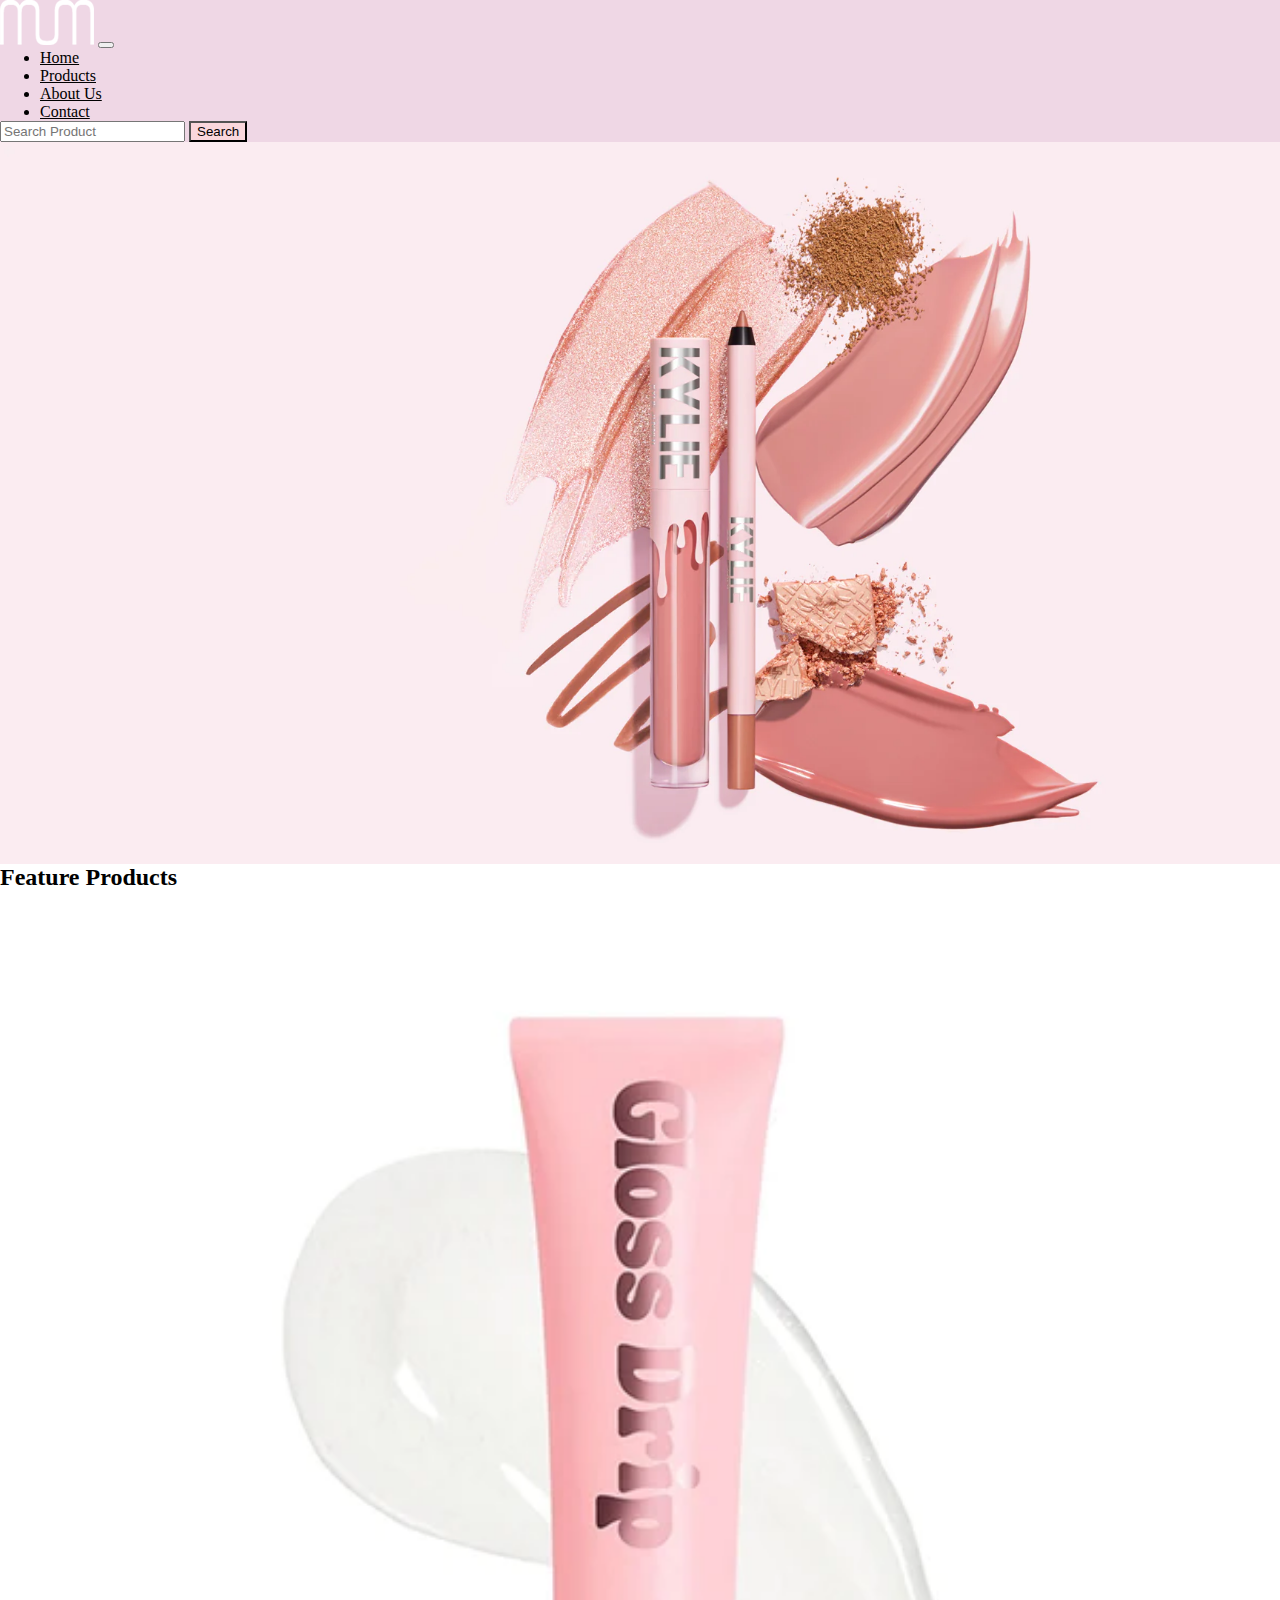
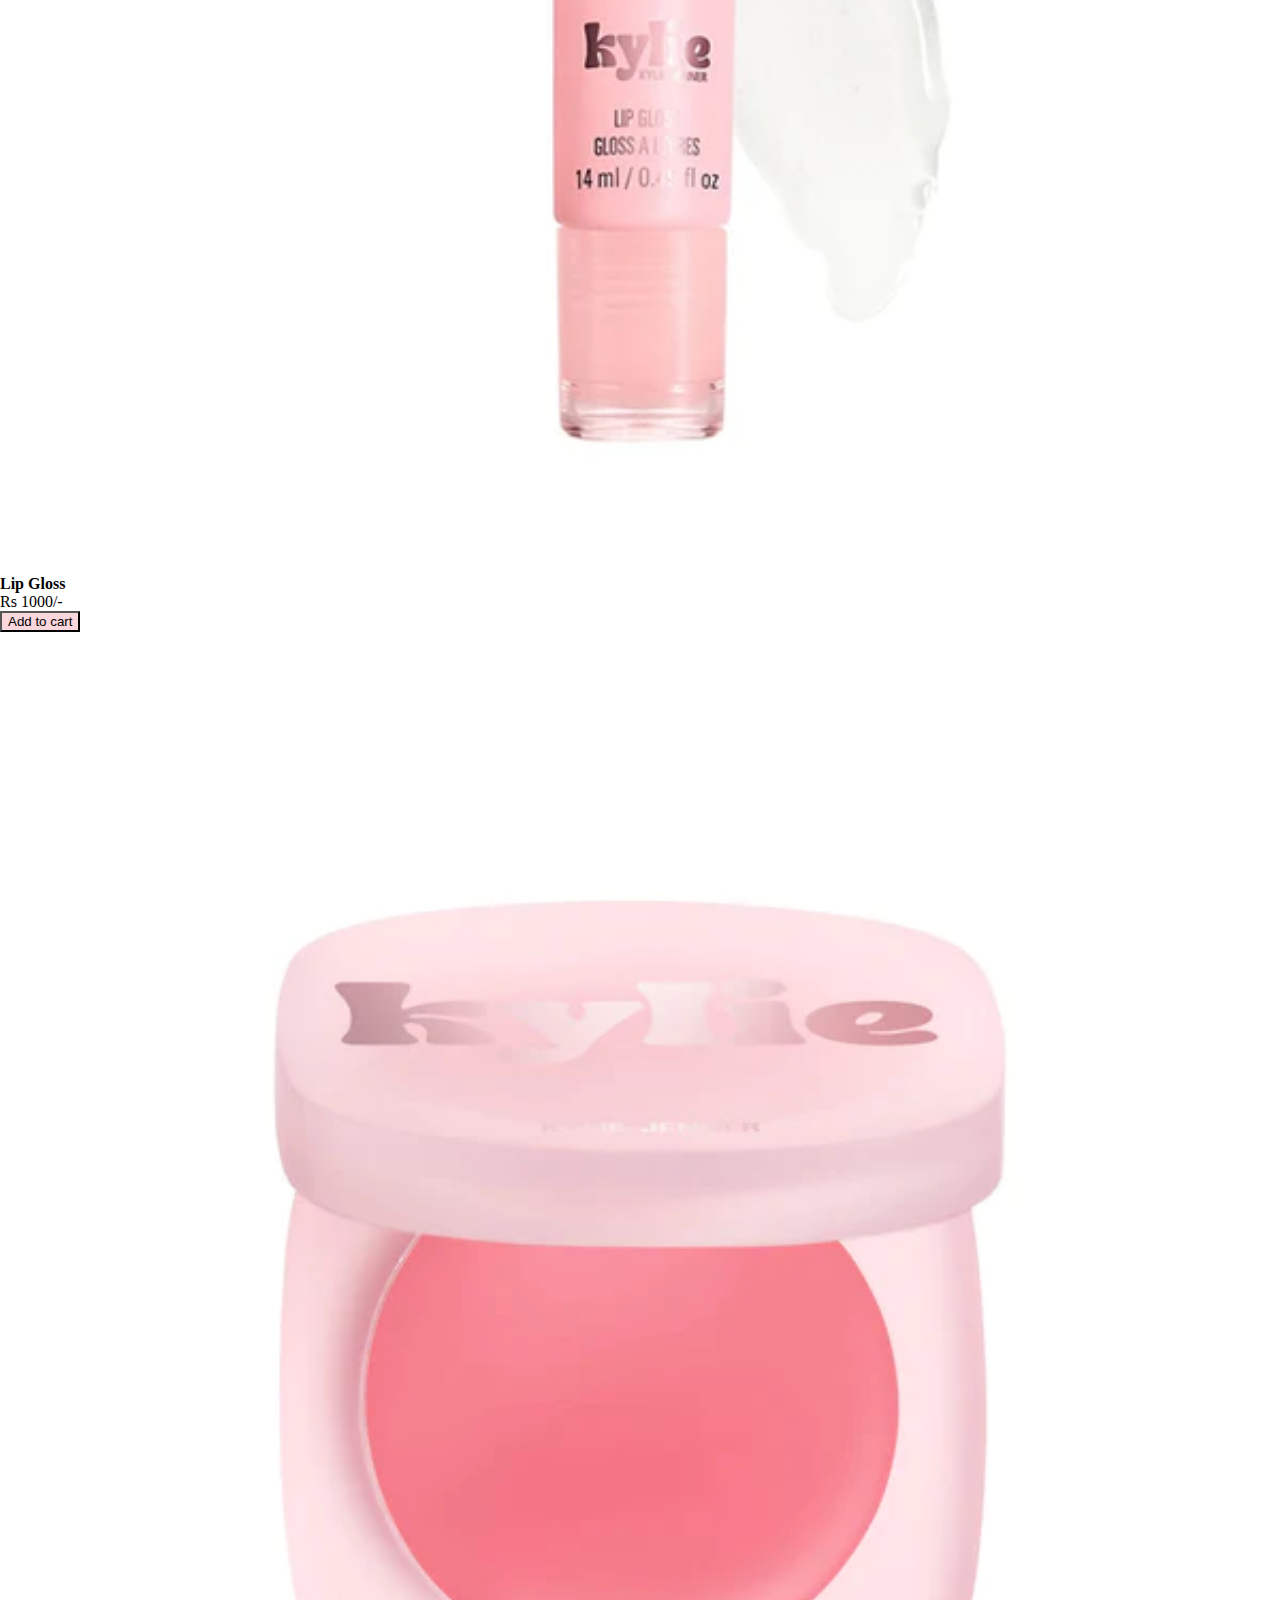
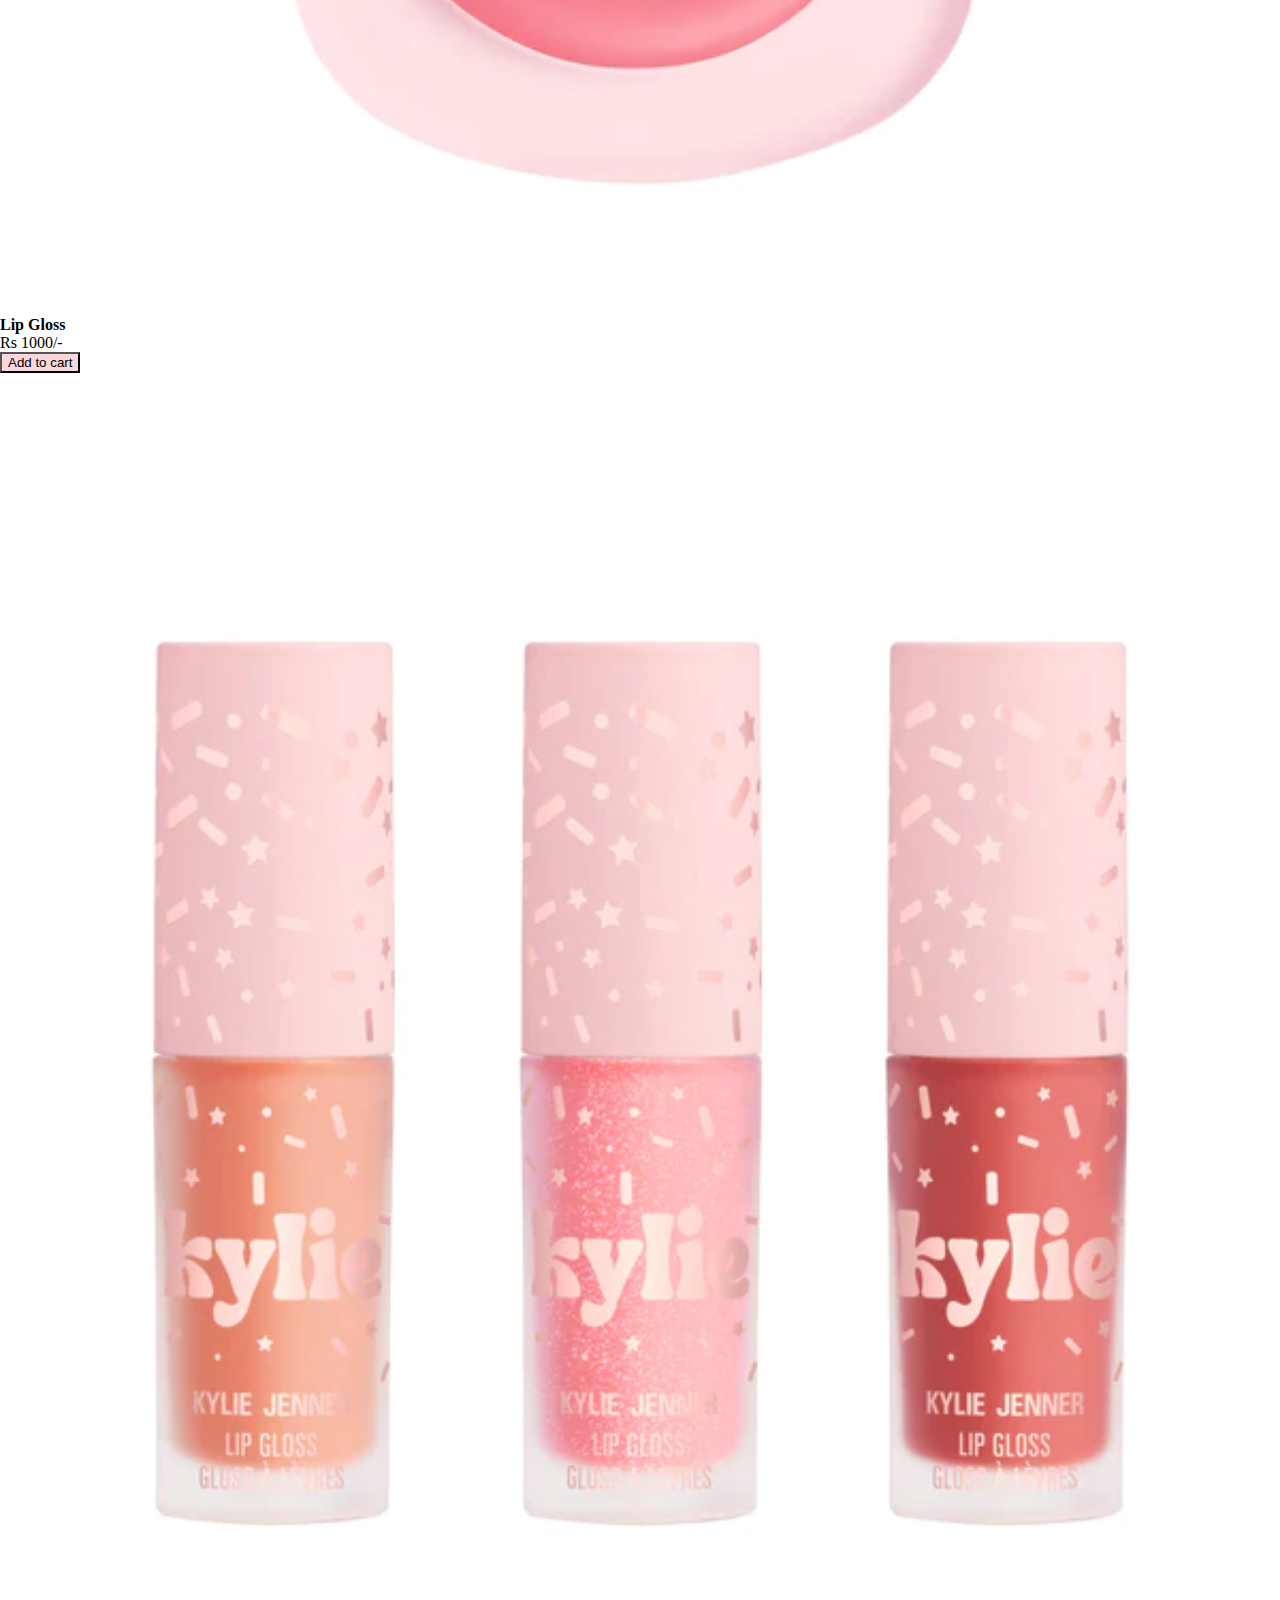
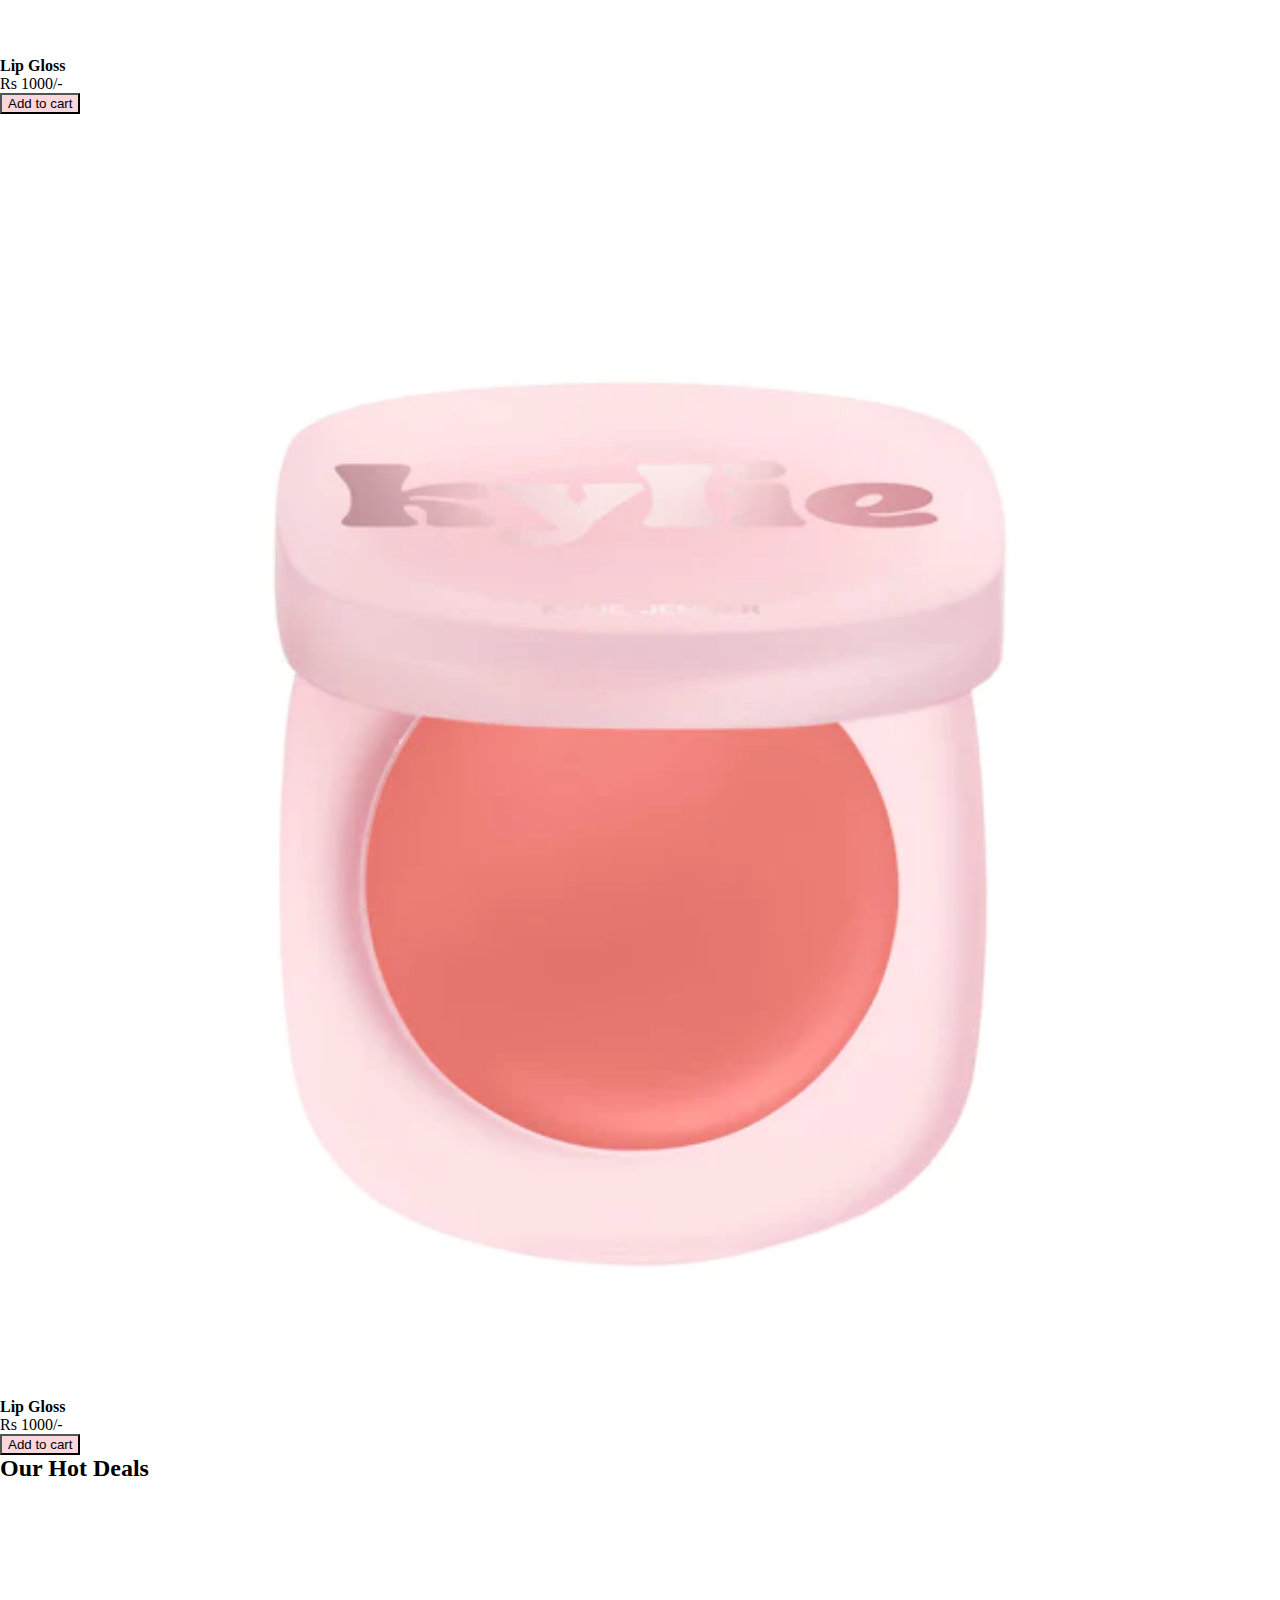
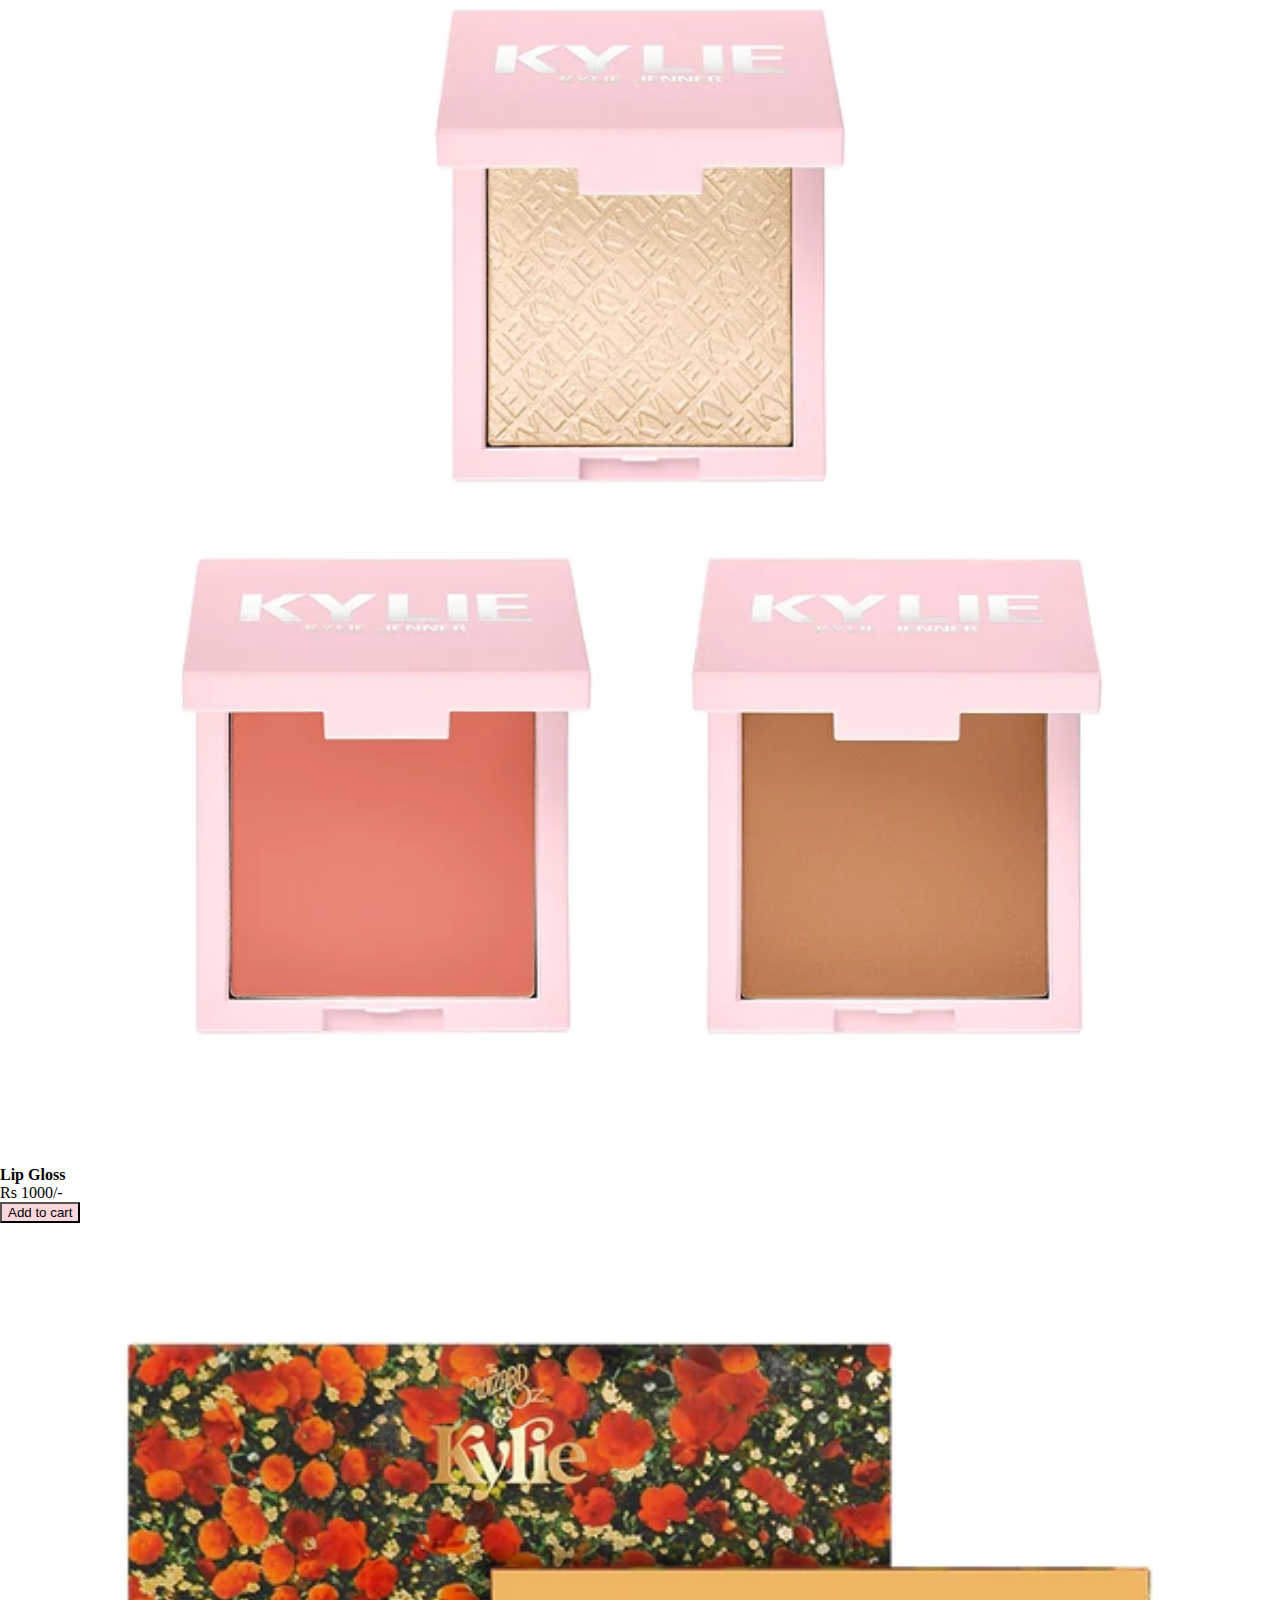
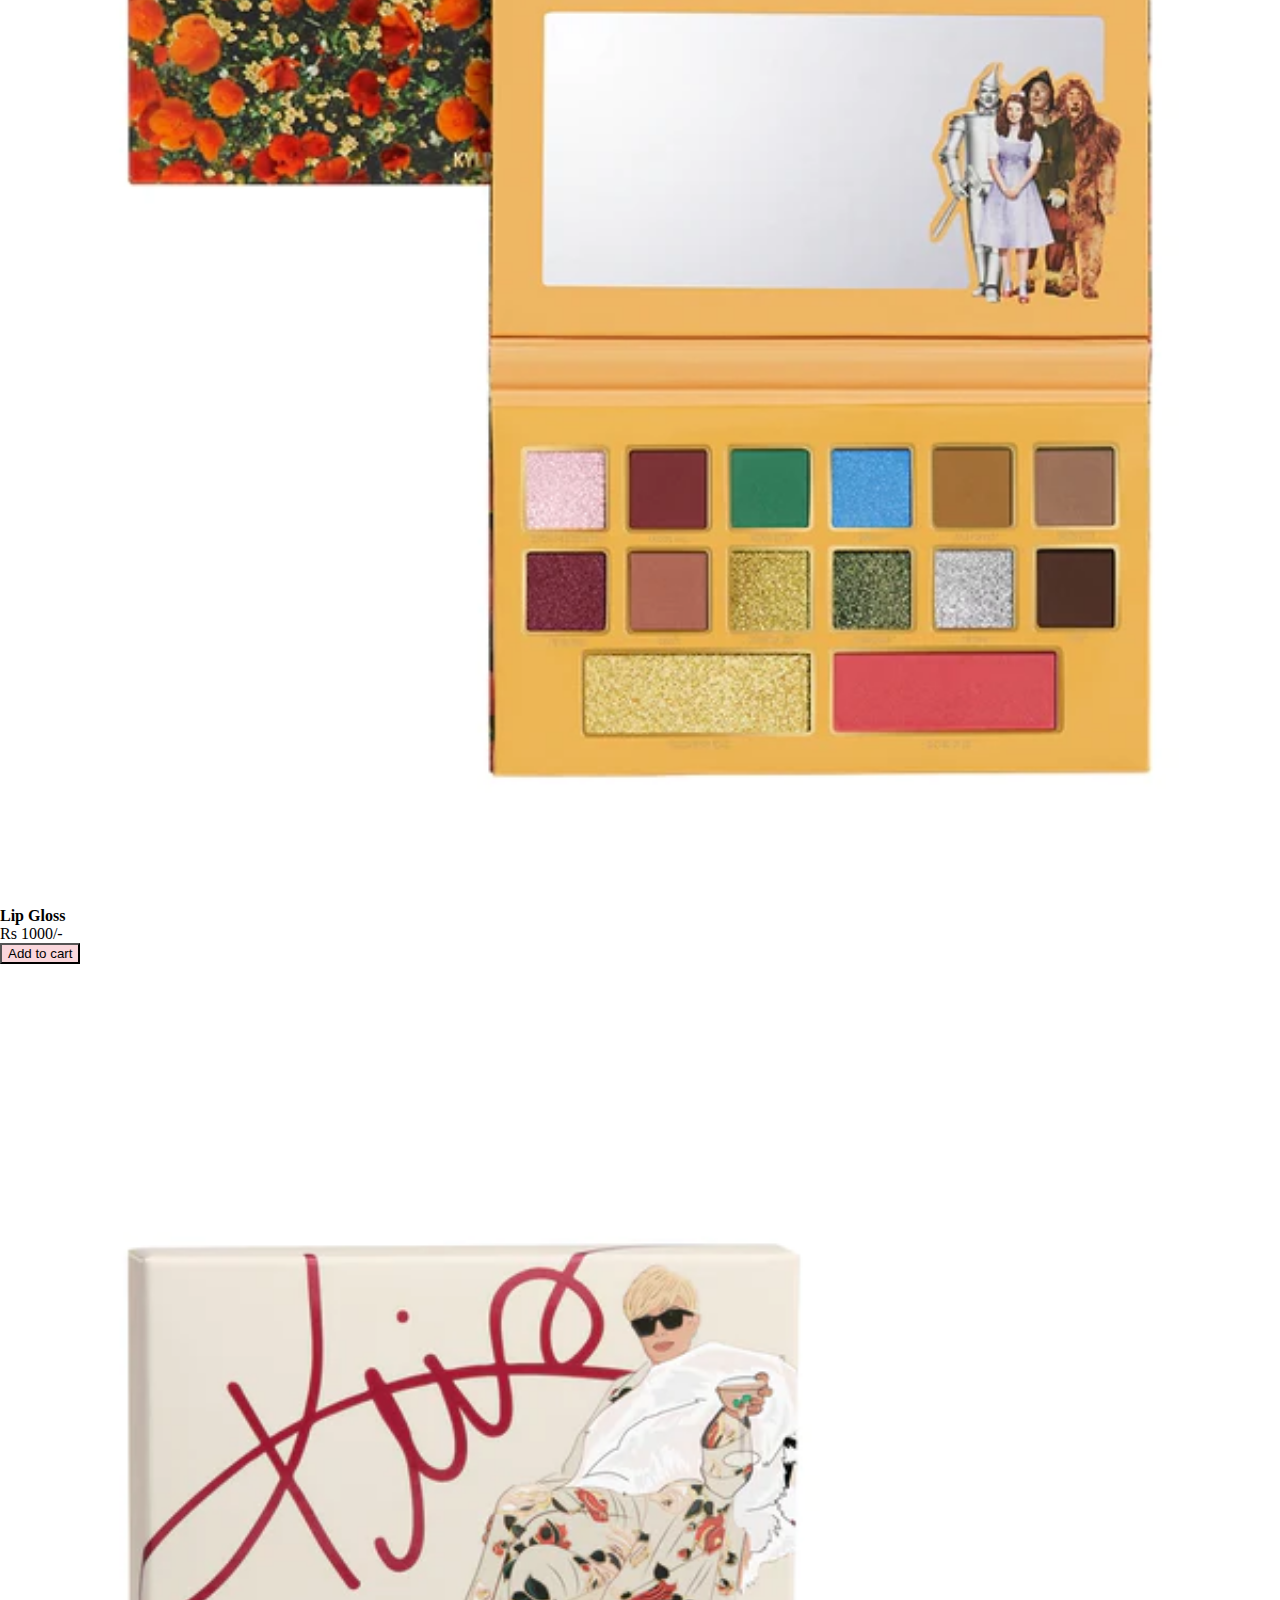
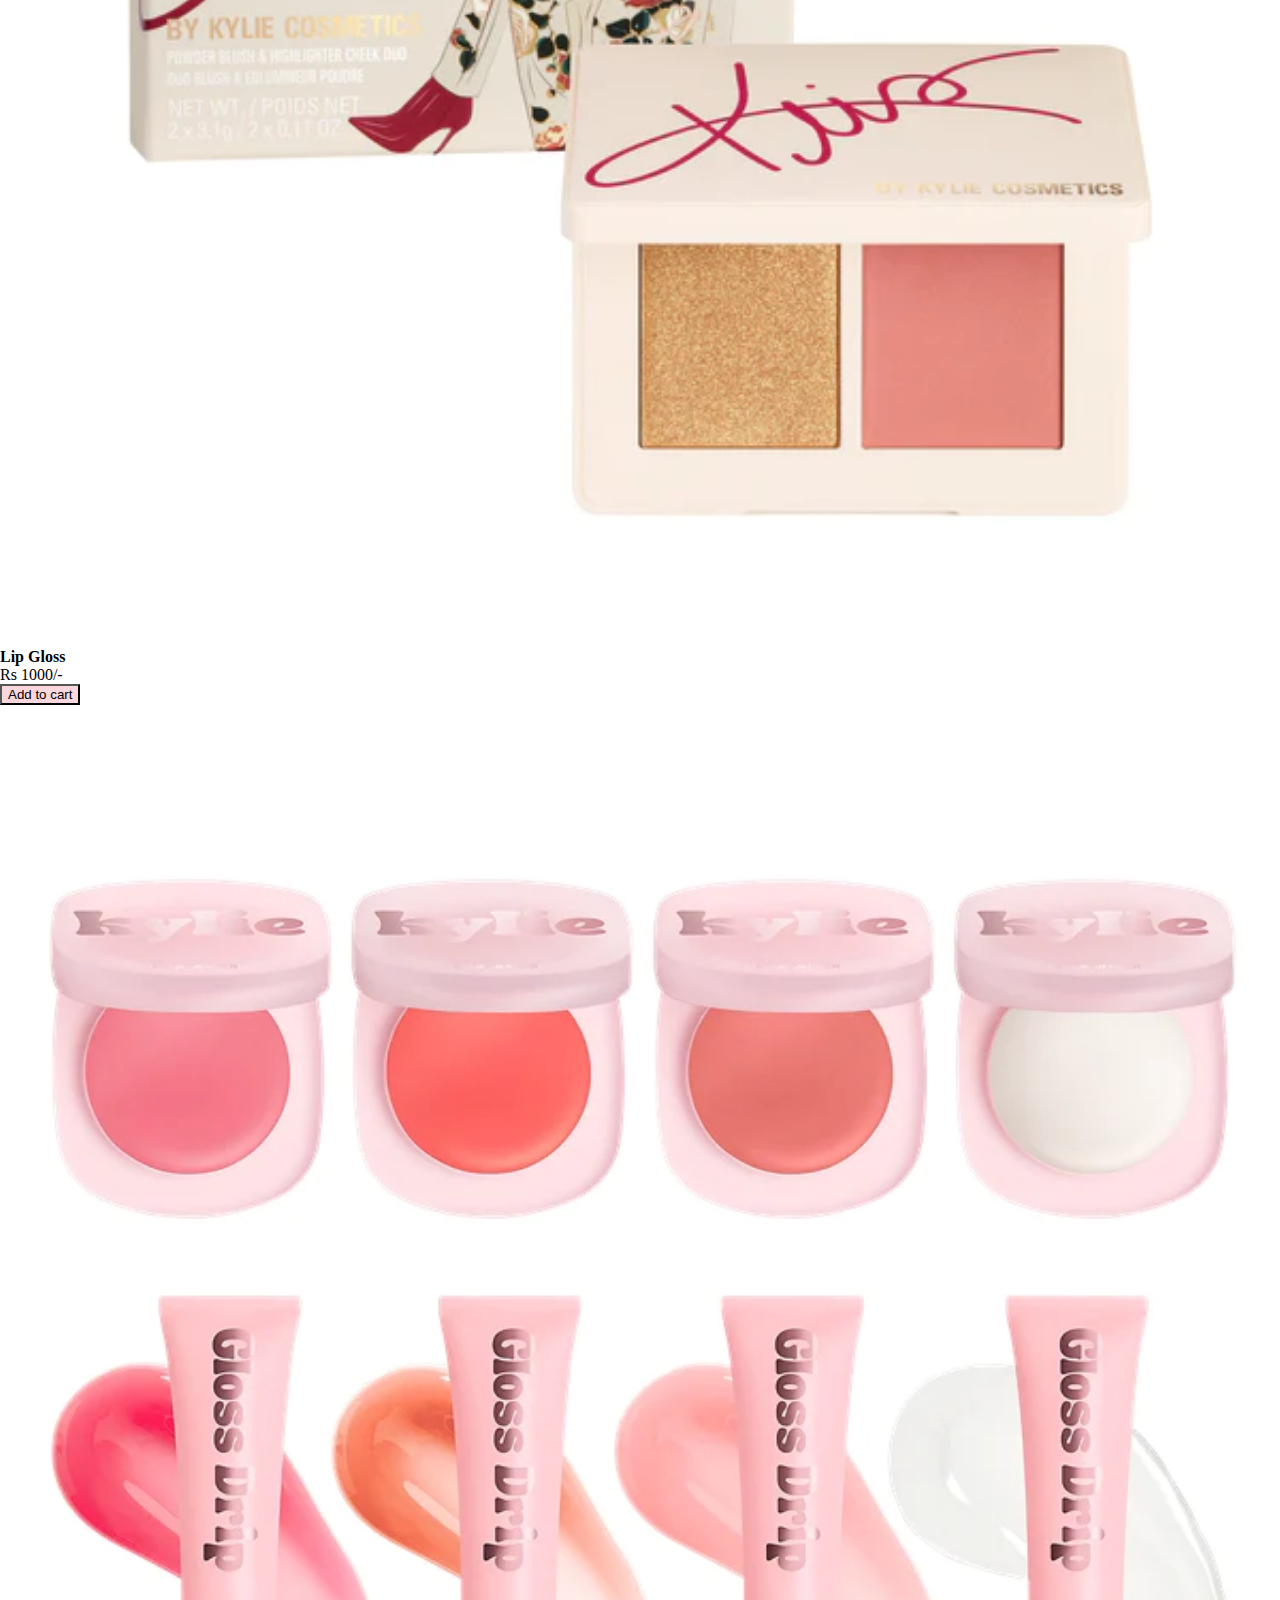
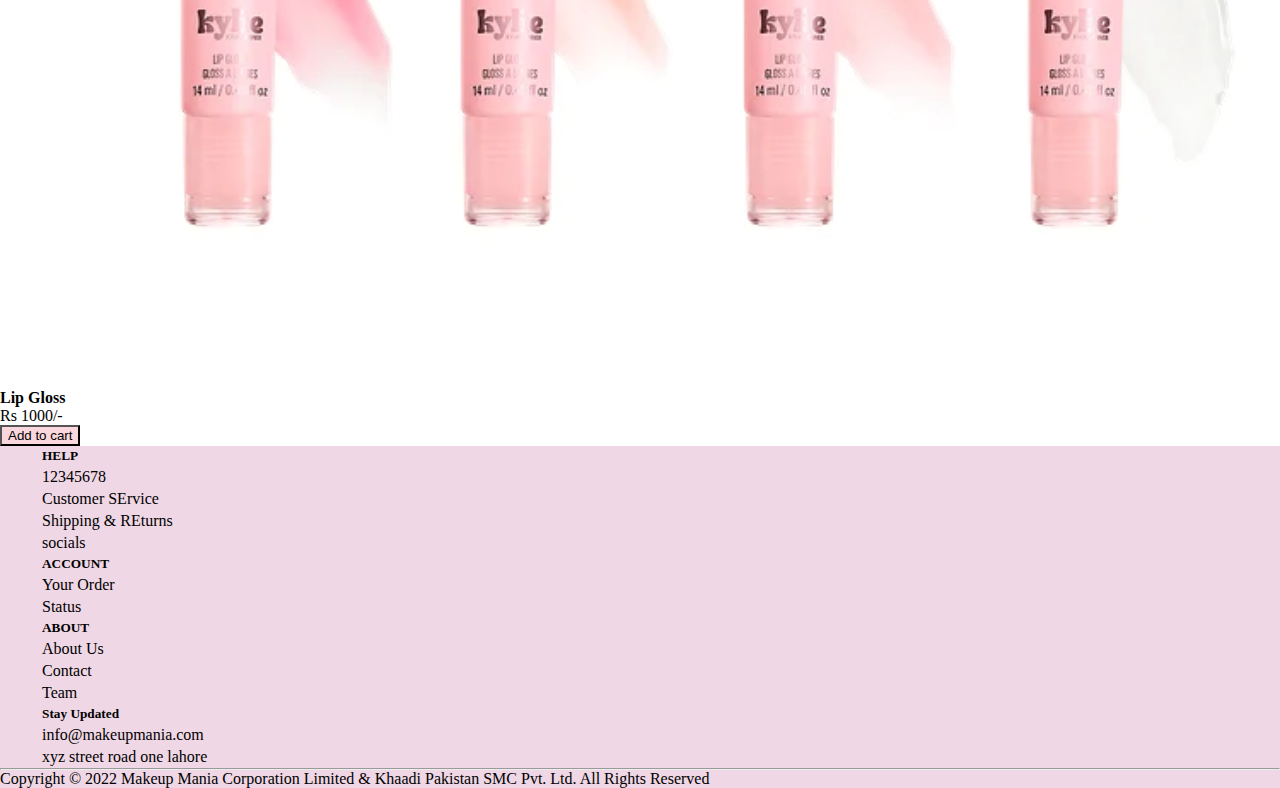
==== index.html @ 1d3f62df "new files" ====
<!DOCTYPE html>
<html lang="en">
  <head>
    <meta charset="UTF-8" />
    <meta http-equiv="X-UA-Compatible" content="IE=edge" />
    <meta name="viewport" content="width=device-width, initial-scale=1.0" />
    <link rel="stylesheet" href="style.css" />
    <link
      href="https://cdn.jsdelivr.net/npm/bootstrap@5.0.2/dist/css/bootstrap.min.css"
      rel="stylesheet"
      integrity="sha384-EVSTQN3/azprG1Anm3QDgpJLIm9Nao0Yz1ztcQTwFspd3yD65VohhpuuCOmLASjC"
      crossorigin="anonymous"
    />
    <title>MakeUpMania</title>
  </head>
  <body>
    <div id="header"></div>
    <script src="header.js"></script>

    <div class="container-fluid">
      <!-- caroousel -->
      <div class="row carousel">
        <div class="col-xl-12">
          <img src="images/homeSlider.webp" alt="hom-slider" width="100%" />
        </div>
      </div>

      <div class="container">
        <!-- feature product -->
        <div class="row">
          <div class="col-xl-12 text-center m-4">
            <h2>Feature Products</h2>
          </div>
        </div>
        <div class="row">
          <div class="col-xl-3 col-md-6 col-sm-12">
            <div class="card pro-card">
              <div class="card-body">
                <img
                  src="images/KJC_SUMMER_22_Gloss_Drip_Match_My_Energy_EPI_600x600.webp"
                  alt="feature product"
                  width="100%"
                />
              </div>
              <div class="card-footer">
                <h4 class="card-title">Lip Gloss</h4>
                <p class="card-text">Rs 1000/-</p>
                <button class="btn btn-color">Add to cart</button>
              </div>
            </div>
          </div>
          <!-- feature product  -->
          <div class="col-xl-3 col-md-6 col-sm-12">
            <div class="card pro-card">
              <div class="card-body">
                <img
                  src="images/w7p4iu4zlouatrruy17x_600x600.webp"
                  alt="feature product"
                  width="100%"
                />
              </div>
              <div class="card-footer">
                <h4 class="card-title">Lip Gloss</h4>
                <p class="card-text">Rs 1000/-</p>
                <button class="btn btn-color">Add to cart</button>
              </div>
            </div>
          </div>
          <!-- feature product  -->

          <div class="col-xl-3 col-md-6 col-sm-12">
            <div class="card pro-card">
              <div class="card-body">
                <img
                  src="images/prodduct-1.webp"
                  alt="feature product"
                  width="100%"
                />
              </div>
              <div class="card-footer">
                <h4 class="card-title">Lip Gloss</h4>
                <p class="card-text">Rs 1000/-</p>
                <button class="btn btn-color">Add to cart</button>
              </div>
            </div>
          </div>
          <!-- feature product  -->

          <div class="col-xl-3 col-md-6 col-sm-12">
            <div class="card pro-card">
              <div class="card-body">
                <img
                  src="images/tmsoxi0oa3bb3cksclso_600x600.webp"
                  alt="feature product"
                  width="100%"
                />
              </div>
              <div class="card-footer">
                <h4 class="card-title">Lip Gloss</h4>
                <p class="card-text">Rs 1000/-</p>
                <button class="btn btn-color">Add to cart</button>
              </div>
            </div>
          </div>
        </div>
      </div>

      <div class="container">
        <!-- deals -->
        <div class="row">
          <div class="col-xl-12 text-center m-4">
            <h2>Our Hot Deals</h2>
          </div>
        </div>
        <div class="row mx-4">
          <div class="col-xl-6 col-sm-12">
            <div class="card pro-card">
              <div class="card-body">
                <img
                  src="images/KJC_Bundle_Best-SellingBBH_99e3b8d3-1e75-4560-af1a-77bf3140a4dc.webp"
                  alt=""
                  width="100%"
                />
                <h4 class="card-title">Lip Gloss</h4>
                <p class="card-text">Rs 1000/-</p>
                <button class="btn btn-color">Add to cart</button>
              </div>
            </div>
          </div>

          <div class="col-xl-6 col-sm-12">
            <div class="card pro-card">
              <div class="card-body">
                <img
                  src="images/KJC_HOLIDAY_WOZ_22_Pressed_Powder_Palette_ProductandPack_bdf04aec-f278-43da-9fb0-82e5fb63bde4_600x600.webp"
                  alt=""
                  width="100%"
                />
                <h4 class="card-title">Lip Gloss</h4>
                <p class="card-text">Rs 1000/-</p>
                <button class="btn btn-color">Add to cart</button>
              </div>
            </div>
          </div>
        </div>
        <div class="row m-4">
          <div class="col-xl-6 col-sm-12">
            <div class="card pro-card">
              <div class="card-body">
                <img
                  src="images/zkcil3truuzheygkktik_600x600.webp"
                  alt=""
                  width="100%"
                />
                <h4 class="card-title">Lip Gloss</h4>
                <p class="card-text">Rs 1000/-</p>
                <button class="btn btn-color">Add to cart</button>
              </div>
            </div>
          </div>

          <div class="col-xl-6 col-sm-12">
            <div class="card pro-card">
              <div class="card-body">
                <img
                  src="images/KJC_SUMMER_22_8_20PC_20Bundle_01-1_a6a05437-5318-4a30-ac09-ad4f4c3e8042.webp"
                  alt=""
                  width="100%"
                />
                <h4 class="card-title">Lip Gloss</h4>
                <p class="card-text">Rs 1000/-</p>
                <button class="btn btn-color">Add to cart</button>
              </div>
            </div>
          </div>
        </div>
      </div>
    </div>

    <div class="container-fluid navigation-bg">
      <div class="container">
        <div id="footer"></div>
      </div>
    </div>
    <script src="footer.js"></script>
    <script
      src="https://cdn.jsdelivr.net/npm/bootstrap@5.0.2/dist/js/bootstrap.bundle.min.js"
      integrity="sha384-MrcW6ZMFYlzcLA8Nl+NtUVF0sA7MsXsP1UyJoMp4YLEuNSfAP+JcXn/tWtIaxVXM"
      crossorigin="anonymous"
    ></script>
  </body>
</html>
---- style.css ----
* {
    margin: 0;
  }
  
  /* navigation */
  /* global button color */
  .btn-color {
    background-color: #FAD7DC;
    color: #000;
  
  }
  
  .navigation-bg {
    background-color: #EFD7E5;
  }
  
  .nav-item .nav-link {
    color: black !important;
  }
  
  /* home page carousel */
  
  .carousel {
    background-color: #FBECF1;
  }
  
  /* home page feature products */
  
  .pro-card:hover {
    box-shadow: 0 3px 10px #E7BDD5;
    transform: scale(1.01);
    transition: transform 0.2s;
  }
  
  /* foter  */
  
  .foot li {
    padding: 2px;
    list-style-type: none;
  }
  
  /* product page banner */
  .product_banner h1 {
    width: 10%;
    margin: auto;
  
  }
  
  /* all products */
  .products {
    margin: 10px 0px;
  }
  
  .all-product {
    padding: 20px;
  }
  
  .all-product h2 {
    padding: 20px 0px;
    text-align: center;
  
  }
  
  .product-row {
    display: flex;
    flex-direction: row;
    margin-top: 20px;
  }
  
  .product-row .product {
    width: 25%;
    box-sizing: border-box;
  }
  
  .product-row .product:hover {
    transform: scale(1.1);
    transition: transform .2s;
  }
  
  /* products by categories */
  .product_categories {
    padding: 20px;
  }
  
  .product_categories h2 {
    text-align: center;
  }
  
  .categories-row {
    display: flex;
    flex-direction: row;
    margin-top: 20px;
  }
  
  .category {
    width: 25%;
  
    margin-left: 10PX;
    margin-right: 10PX;
  }
  
  .category h4 {
    text-align: center;
    padding: 15px 0px;
  }
  
  /* about-us page */
  
  .aboutus {
    width: 100%;
    height: 550px;
    position: relative;
  }
  
  .aboutus-heading {
    background-image: url(/images/aboutus.webp);
    background-repeat: no-repeat;
    background-size: cover;
  
    width: 100%;
    height: 100%;
    margin: auto;
  }
  
  .aboutus-heading h1 {
    font-size: 40px !important;
    position: absolute;
    top: 250px;
    left: 200px;
    bottom: 0;
    right: 0;
  }
  
  .aboutus-description p {
    padding: 30px;
    margin: auto;
    width: 50%;
  }
  
  .aboutus-main {
    display: flex;
    justify-content: center;
    align-items: center;
  }
  
  .aboutus-main .aboutus-vision {
    padding: 20px;
    width: 25%;
  }
  
  .aboutus-main .aboutus-mission {
    padding: 20px;
    width: 25%;
  }
  
  
  /* single product page */
  .product-main {
    display: flex;
    justify-content: center;
    align-items: center;
  }
  
  .product-img {
    width: 45%;
    height: 450px;
    background-color: grey;
    border: 2px solid black;
    padding: 20px;
  }
  
  .product-info {
    width: 45%;
    height: 450px;
    background-color: grey;
    border: 2px solid black;
    margin: 30px;
    padding: 20px;
  }
  
  .product-title {
    padding: 25px;
  }
  
  .product-description p {
    padding-top: 25px;
  }
  
  .product-button {
    padding-top: 25px;
  }
  
  .product-quantity {
    padding-top: 25px;
  }
  
  /* customer dashboard */
  
  #container {
    width: 1280px;
    height: 600px;
  }
  
  .sec1 {
    width: 400px;
    height: 500px;
  
    margin-top: 30px;
    margin-left: 30px;
  }
  
  table {
    border: 1px solid black;
  }
  
  .tab1 {
    border: 2px solid grey;
    margin-top: 40px;
    margin-left: 20px;
    width: 290px;
    height: 250px;
    border-collapse: collapse;
  }
  
  .sec2 {
    width: 740px;
    height: 300px;
  
    margin-top: -280px;
    margin-left: 480px;
  }
  
  .p2 {
    display: flex;
    justify-content: space-around;
    border: 2px solid green;
    height: 40px;
    padding: 10px;
  }
  
  .sec3 {
    width: 740px;
    height: 300px;
  
    margin-left: 480px;
    margin-top: 50px;
  }
  
  h3 {
    margin-left: 24px;
  }
  
  .tab2,
  th,
  td {
    border: 1px solid black;
    margin-left: 30px;
    width: 430px;
    height: 20px;
    border-collapse: collapse;
  }
  
  
  /* cart page */
  
  .Head {
    margin: auto;
    height: 40%;
    display: flex;
    justify-content: space-between;
    align-items: center;
    background-color: #f1f8f4;
  }
  
  .Heading {
    font-size: 30px;
    font-family: 'Open Sans';
    font-weight: 800;
    color: #2F3841;
    padding-left: 40px;
  }
  
  .Action {
    font-size: 20px;
    font-family: 'Open Sans';
    font-weight: 600;
    color: #E44C4C;
    cursor: pointer;
    text-align: right;
    padding-right: 50px;
  }
  
  .Cart-Items {
    margin: auto;
    width: 90%;
    height: 50%;
    display: flex;
    background-color: #f8dfed;
    justify-content: space-between;
    align-items: center;
    margin-top: 30px;
  }
  
  .cart-image-box {
    width: 5%;
    text-align: center;
  }
  
  .about {
    padding-left: 30px;
    height: 100%;
    width: 30%;
  }
  
  .title {
    padding-top: 10px;
    line-height: 10px;
    font-size: 32px;
    font-family: 'Open Sans';
    font-weight: 600;
    color: #641717;
  }
  
  .subtitle {
    padding-top: 20px;
    line-height: 7px;
    font-size: 18px;
    font-family: 'Open Sans';
    font-weight: 250;
    color: #909090;
  }
  
  .counter {
    width: 15%;
    display: flex;
    justify-content: space-between;
    align-items: center;
  }
  
  .counter .btn {
    width: 40px;
    height: 40px;
    border-radius: 50%;
    background-color: #d9d9d9;
    display: flex;
    justify-content: center;
    align-items: center;
    font-size: 20px;
    font-family: 'Open Sans';
    font-weight: 900;
    color: #202020;
    cursor: pointer;
  }
  
  .count {
    font-size: 20px;
    font-family: 'Open Sans';
    font-weight: 600;
    color: #202020;
  }
  
  .prices {
    height: 100%;
    text-align: right;
    padding-right: 20px;
  }
  
  .amount {
    padding-top: 20px;
    font-size: 26px;
    font-family: 'Open Sans';
    font-weight: 800;
    color: #202020;
  }
  
  .save {
    padding-top: 5px;
    font-size: 14px;
    font-family: 'Open Sans';
    font-weight: 600;
    color: #1687d9;
    cursor: pointer;
  }
  
  .remove {
    padding-top: 5px;
    font-size: 14px;
    font-family: 'Open Sans';
    font-weight: 600;
    color: #E44C4C;
    cursor: pointer;
  }
  
  .pad {
    margin-top: 5px;
  }
  
  
  .total {
    
    display: flex;
    justify-content: space-between;
  }
  
  .Subtotal {
    font-size: 22px;
    font-family: 'Open Sans';
    font-weight: 700;
    color: #202020;
   
  }
  
  .items {
    font-size: 16px;
    font-family: 'Open Sans';
    font-weight: 500;
    color: #909090;
    line-height: 10px;
   
  }
  
  .total-amount {
    font-size: 36px;
    font-family: 'Open Sans';
    font-weight: 900;
    color: #202020;
  }
  
  .button {
    margin-top: 10px;
    width: 100%;
    height: 40px;
    border: none;
    background: linear-gradient(to bottom right, #B8D7FF, #8EB7EB);
    border-radius: 20px;
    cursor: pointer;
    font-size: 16px;
    font-family: 'Open Sans';
    font-weight: 600;
    color: #202020;
  }
  
  /* contact us */
  
  .col-h2 {
    text-align: center;
    color: #b43a3a;
    font-size: 40px;
  }
  
  .form_p {
    text-align: center;
    color: #a31666e8;
    font-size: 16px;
  }
  
  .contact_form {
    background-color: #fadbe8;
    padding-left: 29%;
    align-items: center;
    align-content: center;
  }
  
  .form_label {
  
    color: #393939;
    cursor: pointer;
    font-family: Tt-Chocolate;
    font-size: 15px;
    letter-spacing: 0;
    text-transform: lowercase;
  }
  
  hr {
    margin: 0px
  }
  
  .foot a {
    text-decoration: none;
    color: #000;
  }
  
  
  .form_input {
    border: none;
    width: 50%;
    border-radius: 4px;
    color: #393939;
    display: block;
    height: auto;
    letter-spacing: 0;
    padding: 0.65rem 0.75rem;
    text-transform: lowercase;
  }
  
  .form_select {
    background-color: #fff;
    border: none;
    border-radius: 4px;
    color: #393939;
    display: block;
    height: auto;
    letter-spacing: 0;
    line-height: 1.125rem;
    padding: 0.65rem 0.75rem;
    text-transform: lowercase;
    width: 50%;
  }
  
  .form_btn {
    align-items: center;
    width: 50%;
    font-size: .9375rem;
    height: 2.5rem;
    justify-content: center;
    letter-spacing: 0;
  }
  
  .form_option {
  
    font-size: 15px;
    height: 2.5rem;
  }
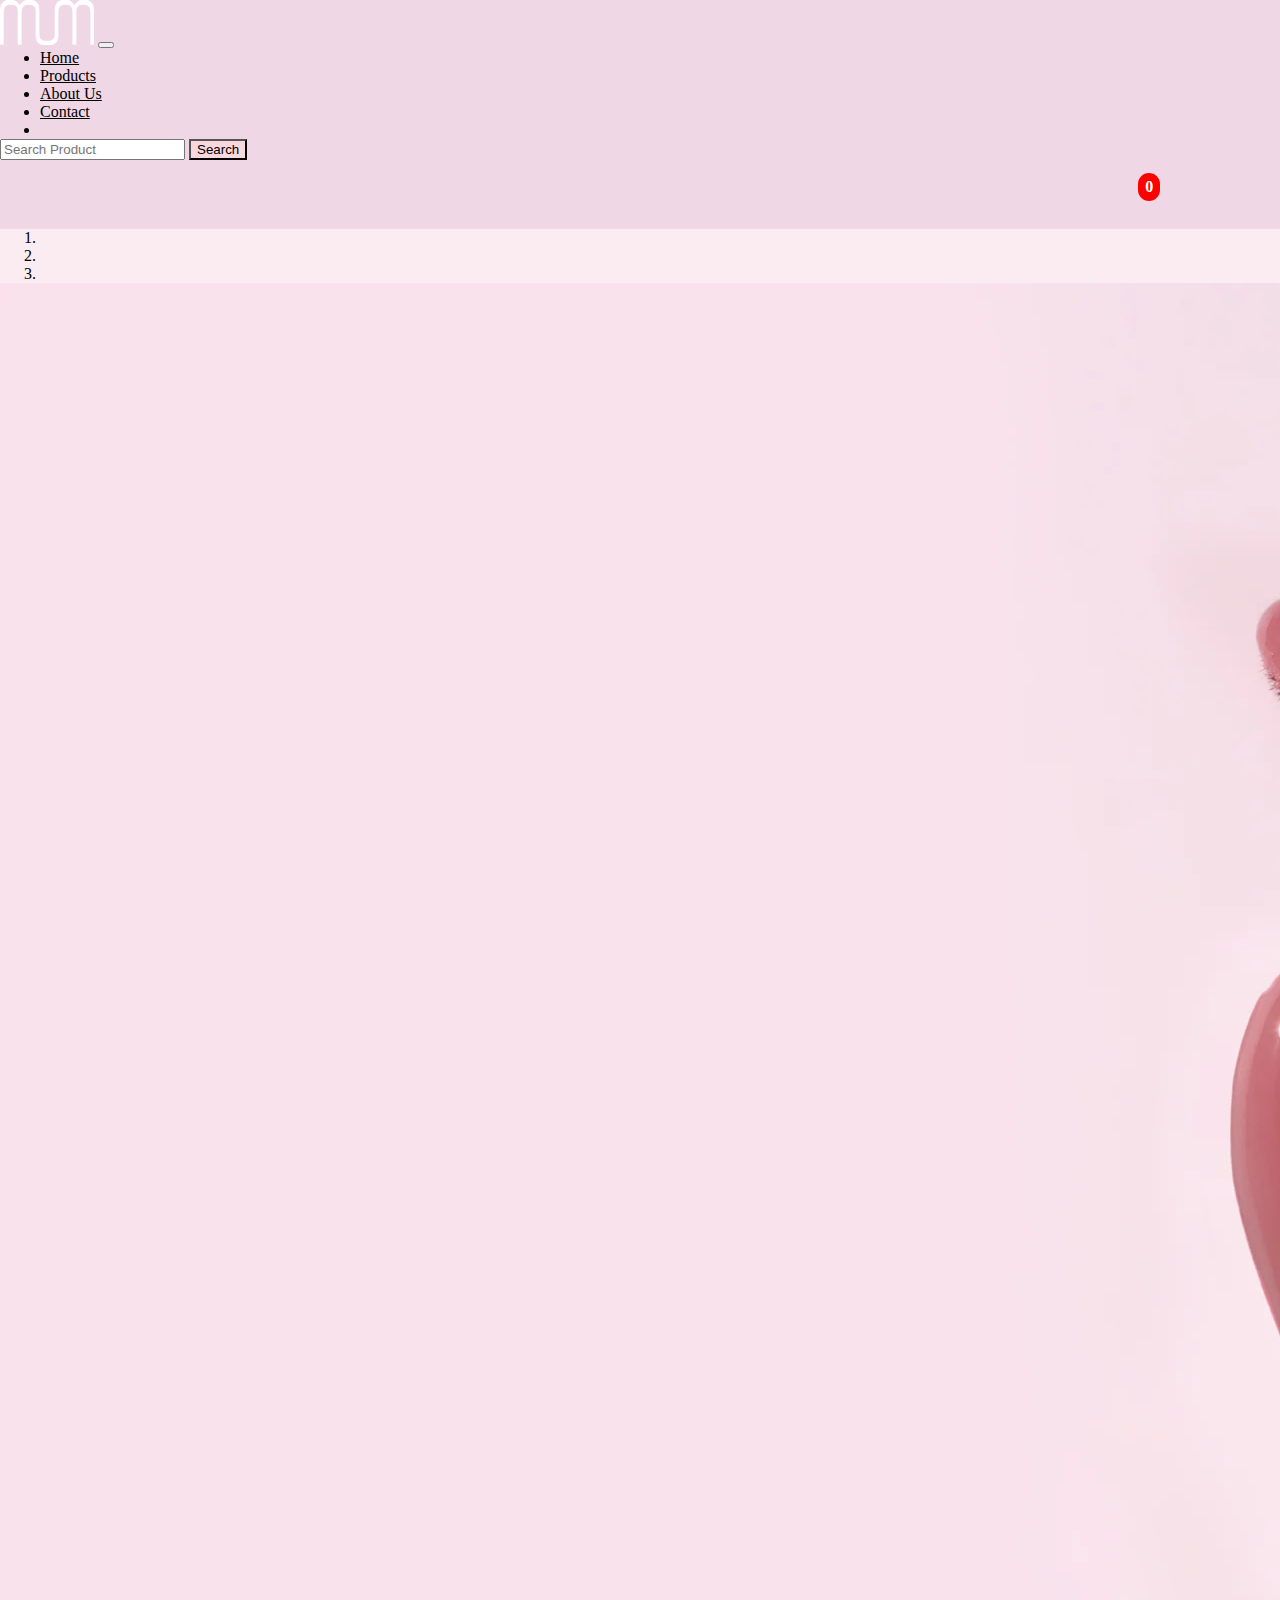
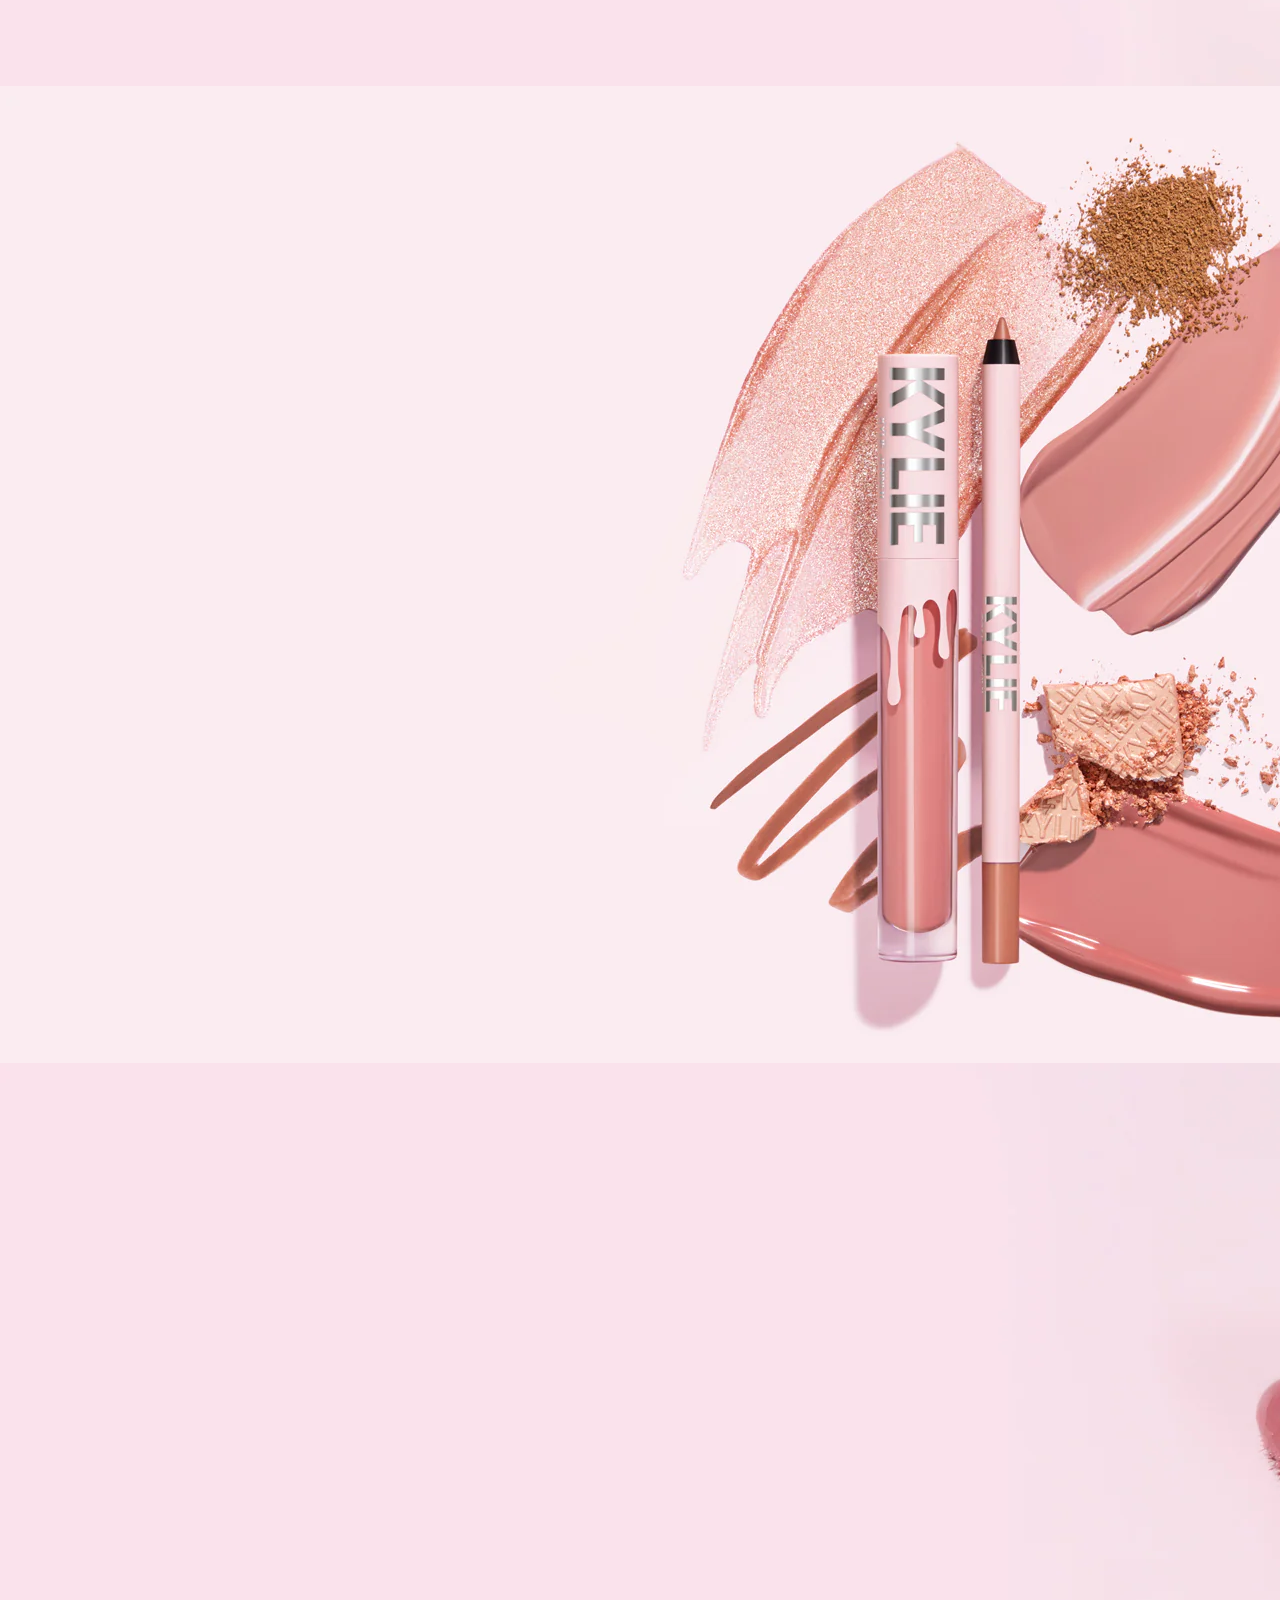
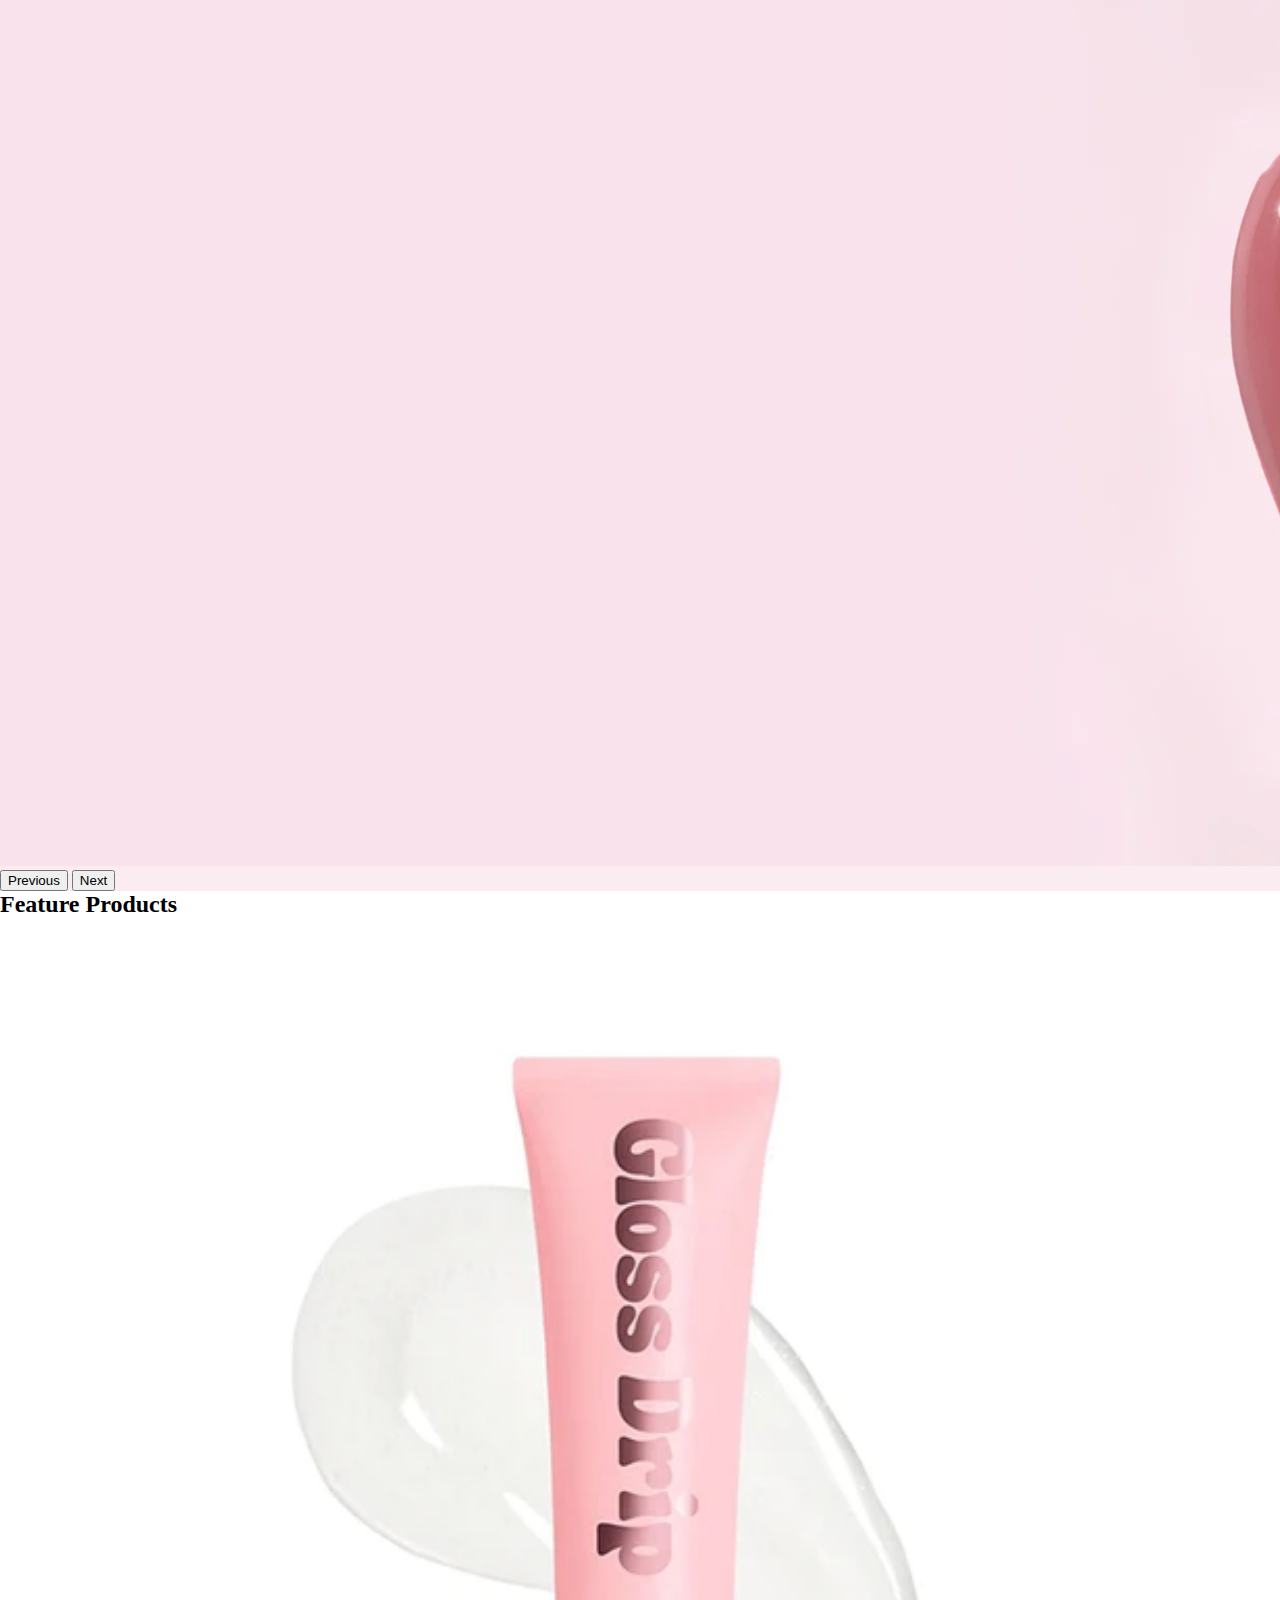
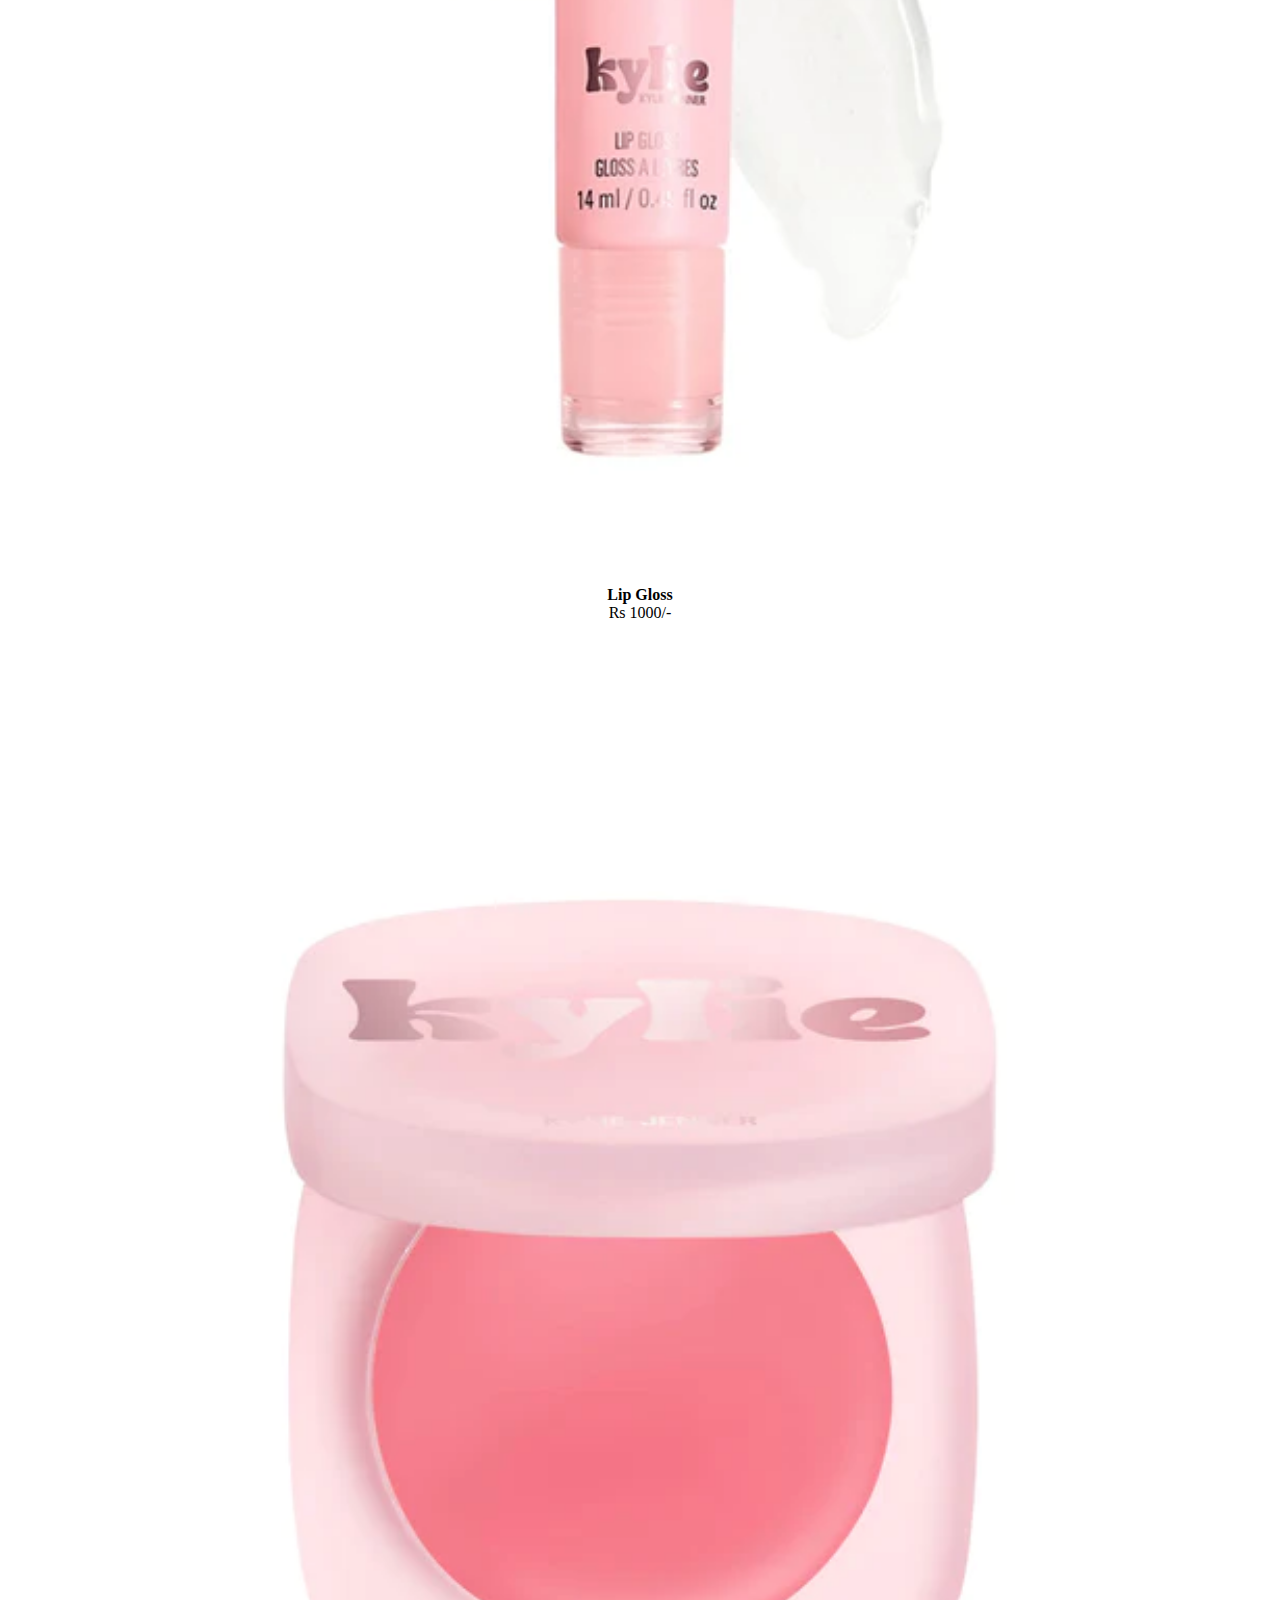
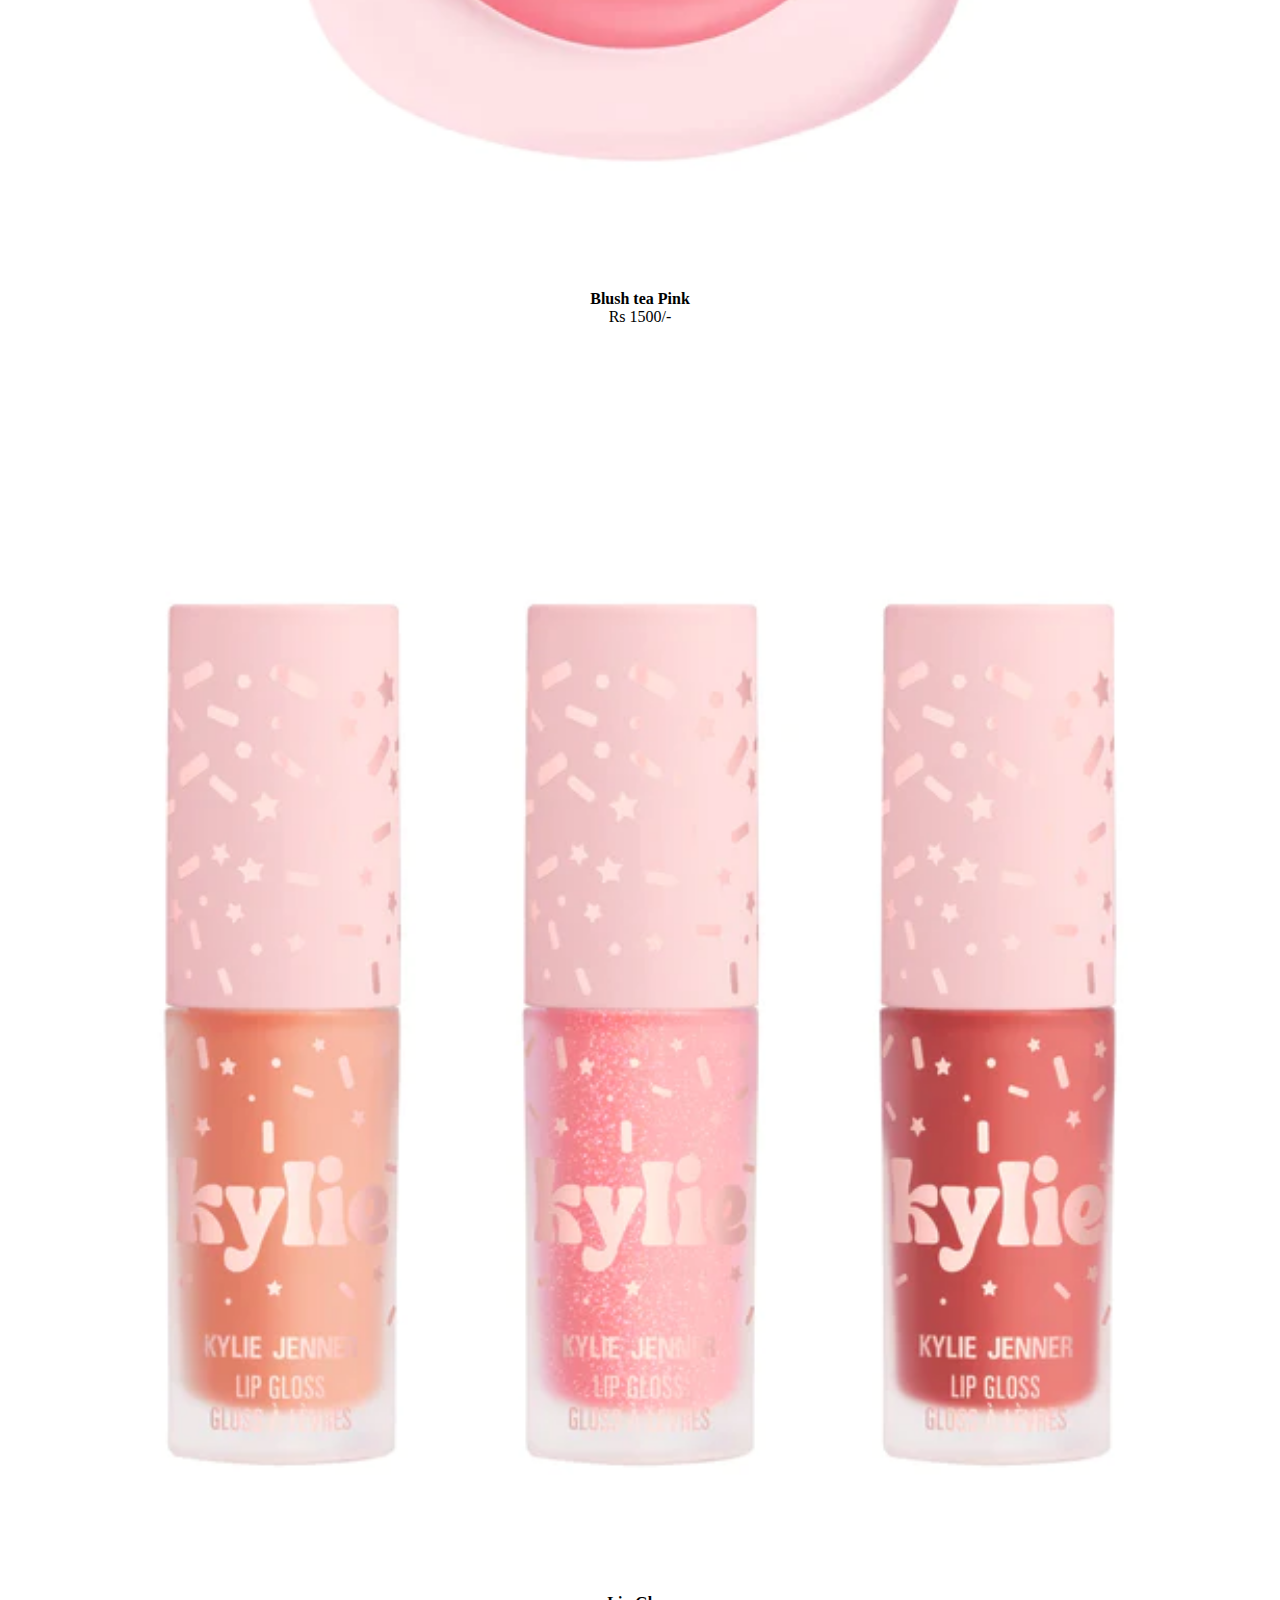
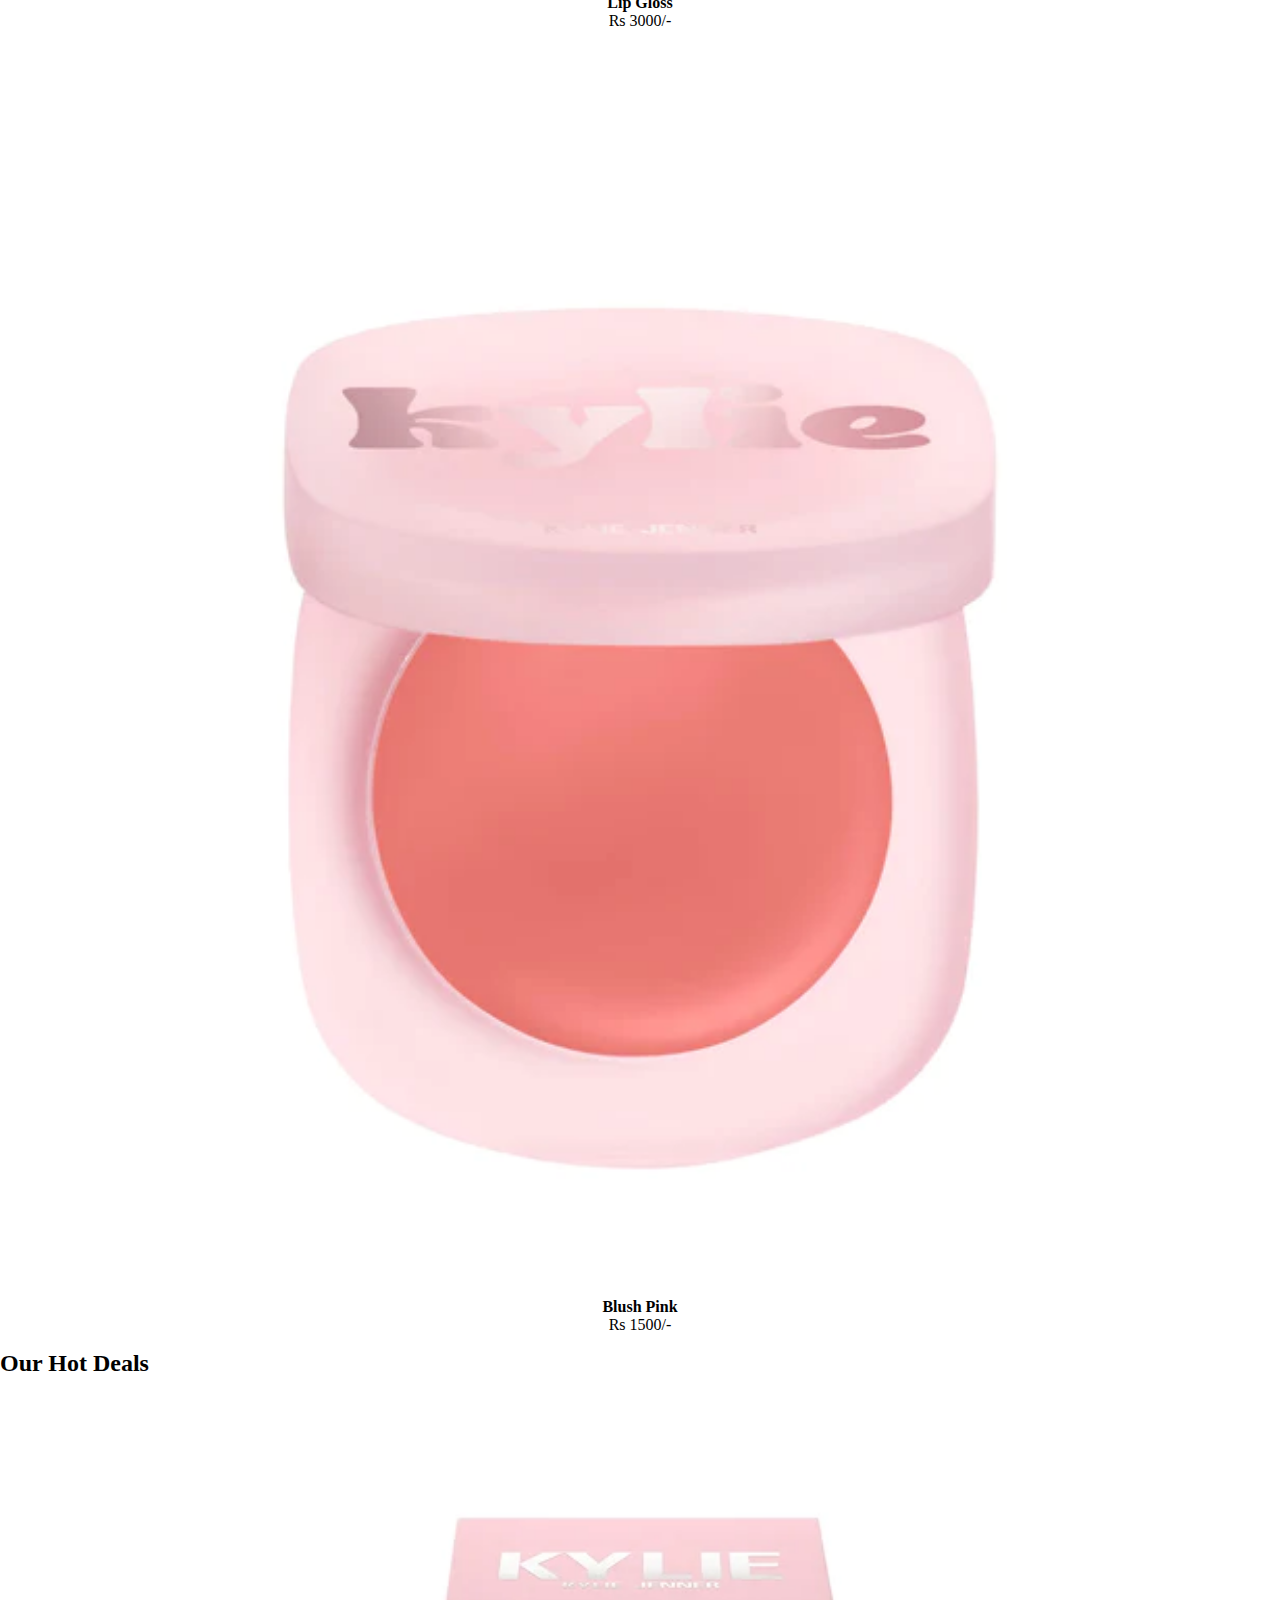
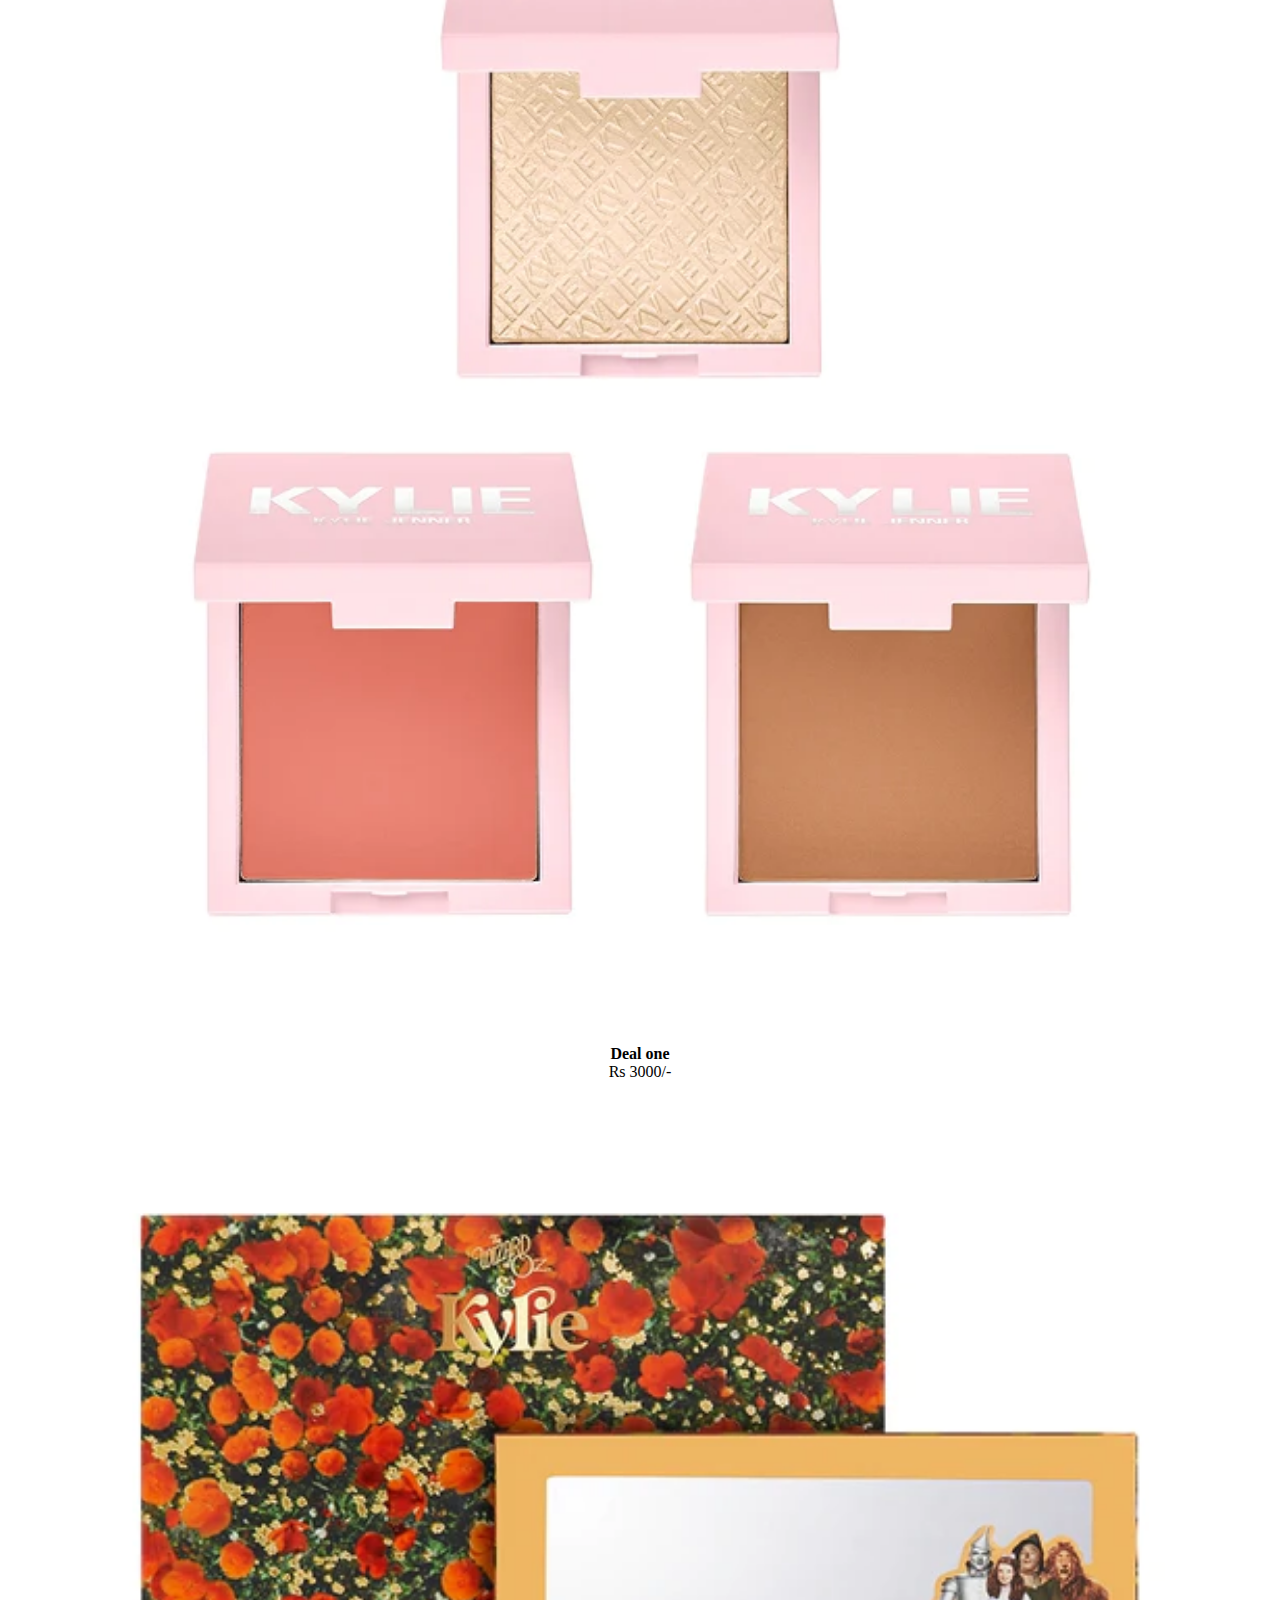
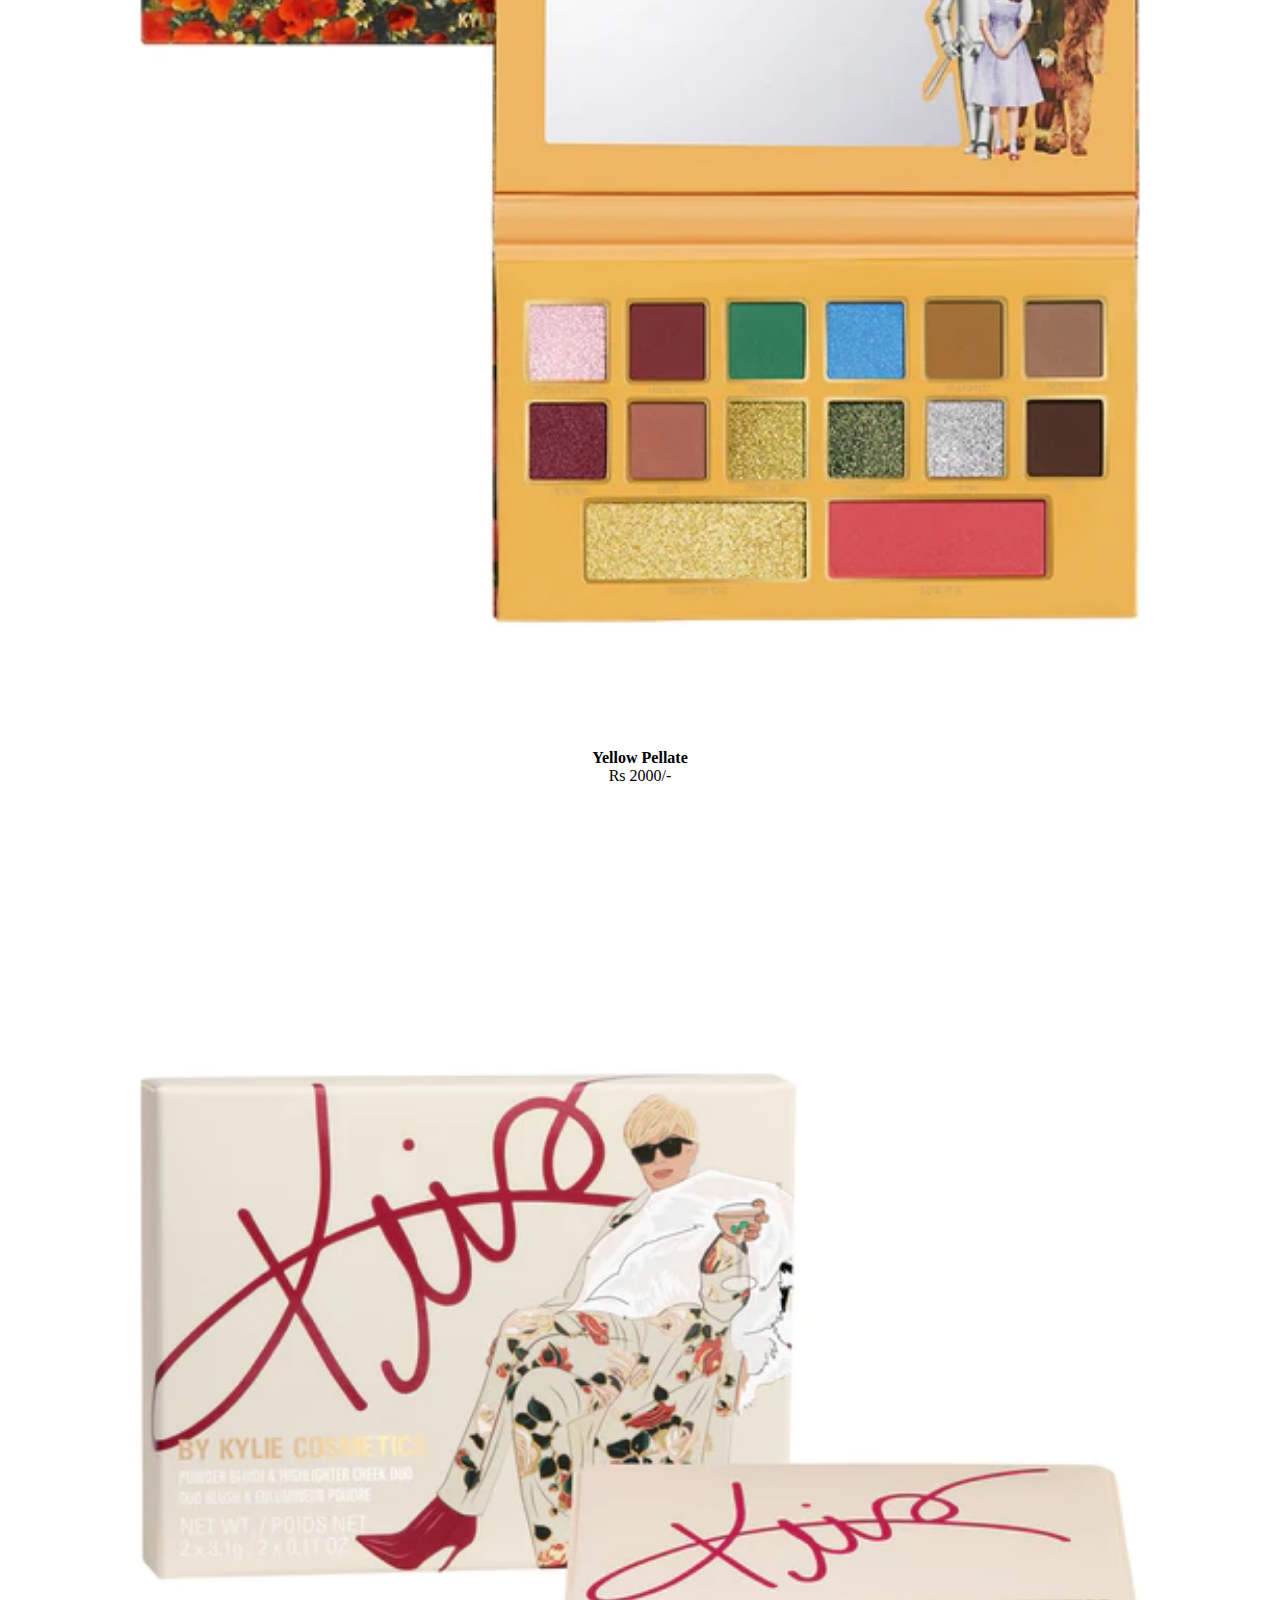
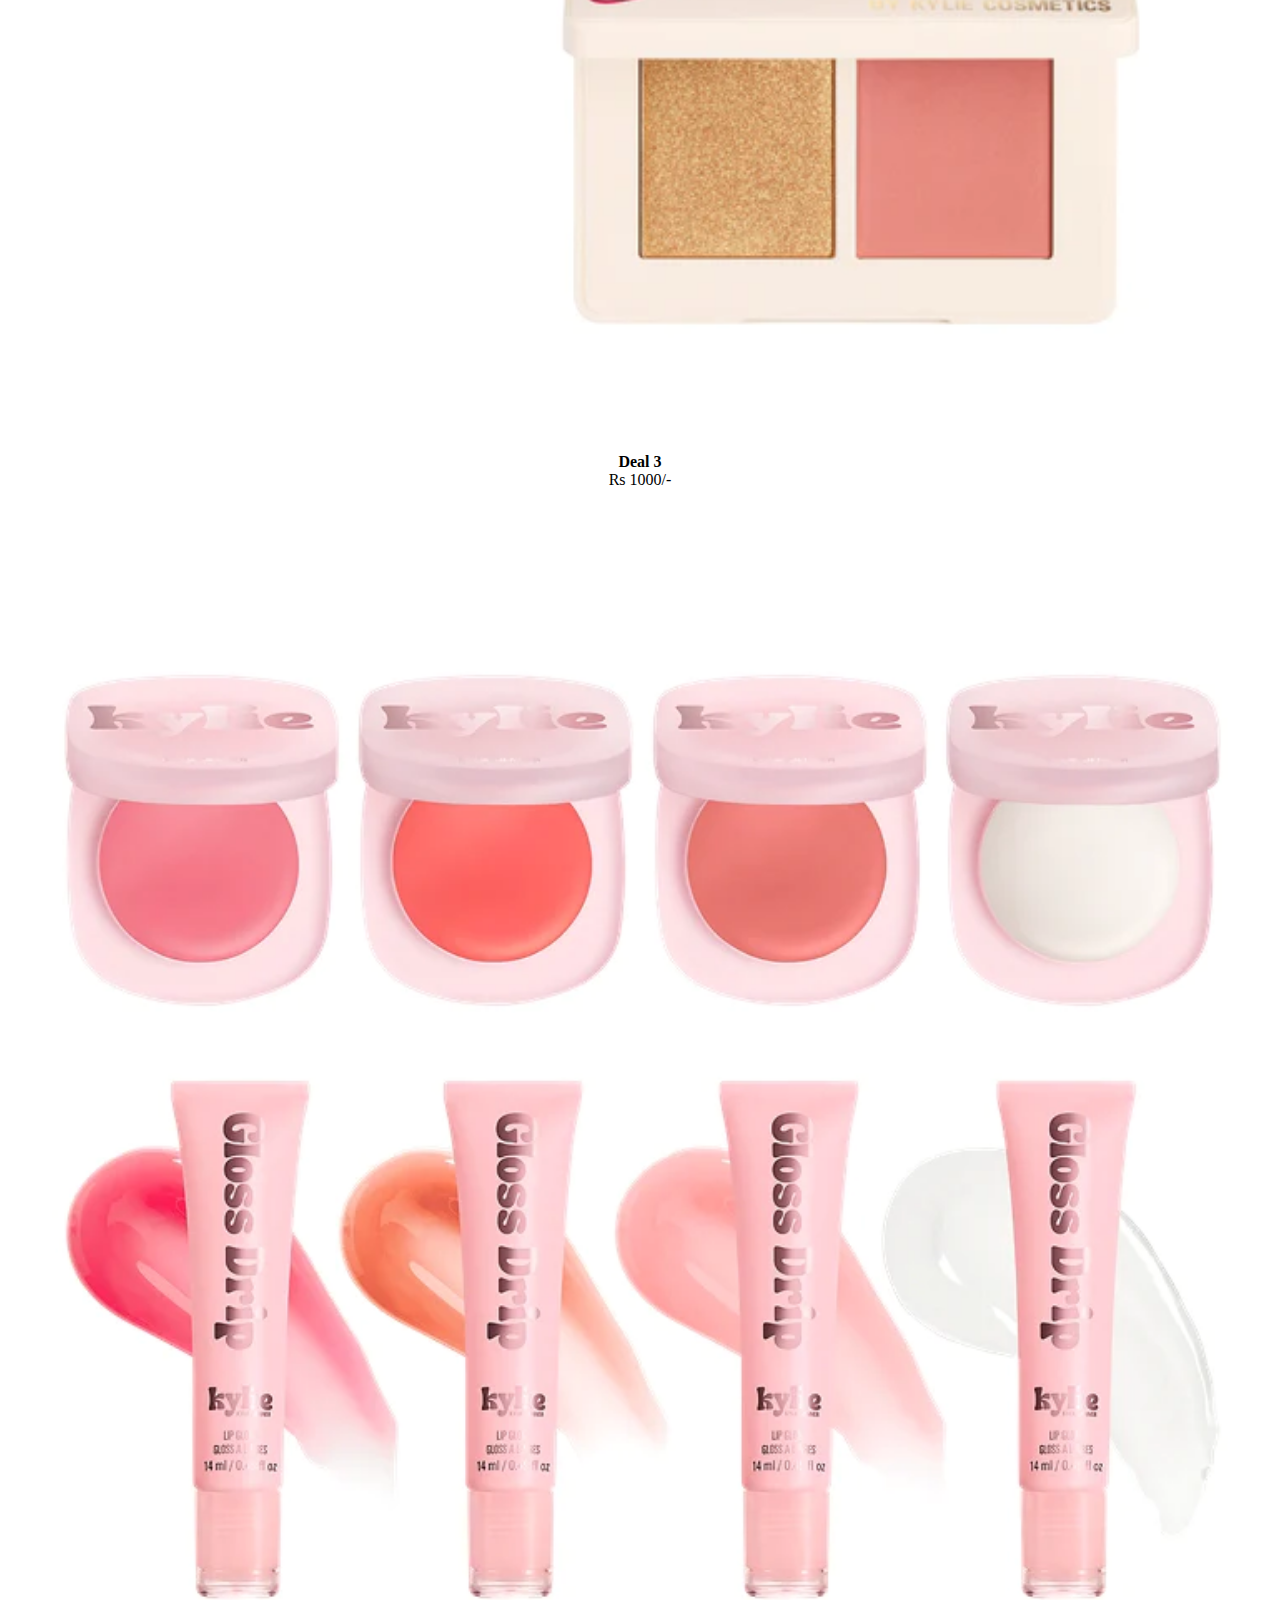
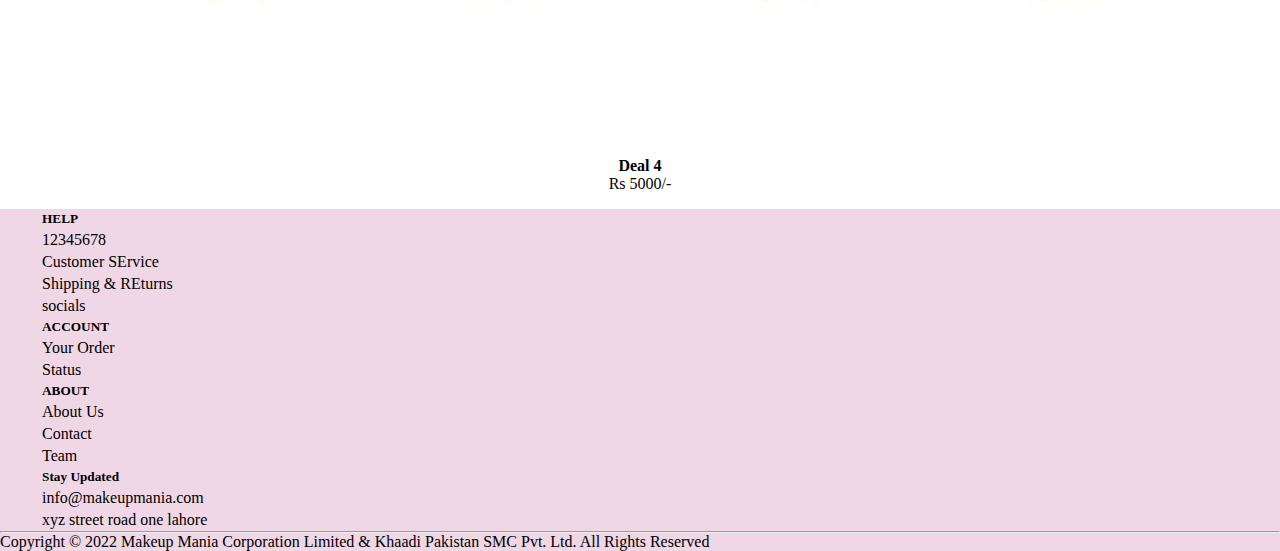
==== commit 1e116798: "changes" ====
--- a/index.html
+++ b/index.html
@@ -11,17 +11,86 @@
       integrity="sha384-EVSTQN3/azprG1Anm3QDgpJLIm9Nao0Yz1ztcQTwFspd3yD65VohhpuuCOmLASjC"
       crossorigin="anonymous"
     />
+    <link rel="stylesheet" href="https://cdnjs.cloudflare.com/ajax/libs/font-awesome/4.7.0/css/font-awesome.min.css">
     <title>MakeUpMania</title>
   </head>
   <body>
     <div id="header"></div>
     <script src="header.js"></script>
-
+    
+   
     <div class="container-fluid">
       <!-- caroousel -->
       <div class="row carousel">
         <div class="col-xl-12">
-          <img src="images/homeSlider.webp" alt="hom-slider" width="100%" />
+          <div id="carouselId" class="carousel slide" data-bs-ride="carousel">
+            <ol class="carousel-indicators">
+              <li
+                data-bs-target="#carouselId"
+                data-bs-slide-to="0"
+                class="active"
+                aria-current="true"
+                aria-label="First slide"
+              ></li>
+              <li
+                data-bs-target="#carouselId"
+                data-bs-slide-to="1"
+                aria-label="Second slide"
+              ></li>
+              <li
+                data-bs-target="#carouselId"
+                data-bs-slide-to="2"
+                aria-label="Third slide"
+              ></li>
+            </ol>
+            <div class="carousel-inner" role="listbox">
+              <div class="carousel-item active">
+                <img
+                  src="images/0329_lip_kit_desktop.1psd_copy_2880x1616_crop_center.webp"
+                  class="w-100 d-block"
+                  alt="First slide"
+                />
+              </div>
+              <div class="carousel-item">
+                <img
+                  src="images/homeSlider.webp"
+                  class="w-100 d-block"
+                  alt="Second slide"
+                />
+              </div>
+              <div class="carousel-item">
+                <img
+                  src="images/0329_lip_kit_desktop.1psd_copy_2880x1616_crop_center.webp"
+                  class="w-100 d-block"
+                  alt="Third slide"
+                />
+              </div>
+            </div>
+            <button
+              class="carousel-control-prev"
+              type="button"
+              data-bs-target="#carouselId"
+              data-bs-slide="prev"
+            >
+              <span
+                class="carousel-control-prev-icon"
+                aria-hidden="true"
+              ></span>
+              <span class="visually-hidden">Previous</span>
+            </button>
+            <button
+              class="carousel-control-next"
+              type="button"
+              data-bs-target="#carouselId"
+              data-bs-slide="next"
+            >
+              <span
+                class="carousel-control-next-icon"
+                aria-hidden="true"
+              ></span>
+              <span class="visually-hidden">Next</span>
+            </button>
+          </div>
         </div>
       </div>
 
@@ -32,10 +101,10 @@
             <h2>Feature Products</h2>
           </div>
         </div>
-        <div class="row">
-          <div class="col-xl-3 col-md-6 col-sm-12">
-            <div class="card pro-card">
-              <div class="card-body">
+        <div class="row mx-4">
+          <div class="col-xl-3 col-md-6 col-sm-12">
+            <div class="card pro-card mt-2">
+              <div class="p-img">
                 <img
                   src="images/KJC_SUMMER_22_Gloss_Drip_Match_My_Energy_EPI_600x600.webp"
                   alt="feature product"
@@ -43,16 +112,16 @@
                 />
               </div>
               <div class="card-footer">
-                <h4 class="card-title">Lip Gloss</h4>
-                <p class="card-text">Rs 1000/-</p>
-                <button class="btn btn-color">Add to cart</button>
+                <h4 class="p-title">Lip Gloss</h4>
+                <p class="p-price">Rs 1000/-</p>
+                <button  class="add-to-cart">Add to cart</button>
               </div>
             </div>
           </div>
           <!-- feature product  -->
           <div class="col-xl-3 col-md-6 col-sm-12">
-            <div class="card pro-card">
-              <div class="card-body">
+            <div class="card pro-card mt-3">
+              <div class="p-img">
                 <img
                   src="images/w7p4iu4zlouatrruy17x_600x600.webp"
                   alt="feature product"
@@ -60,17 +129,17 @@
                 />
               </div>
               <div class="card-footer">
-                <h4 class="card-title">Lip Gloss</h4>
-                <p class="card-text">Rs 1000/-</p>
-                <button class="btn btn-color">Add to cart</button>
+                <h4 class="p-title">Blush tea Pink</h4>
+                <p class="p-price">Rs 1500/-</p>
+                <button class="add-to-cart">Add to cart</button>
               </div>
             </div>
           </div>
           <!-- feature product  -->
 
           <div class="col-xl-3 col-md-6 col-sm-12">
-            <div class="card pro-card">
-              <div class="card-body">
+            <div class="card pro-card mt-3">
+              <div class="p-img">
                 <img
                   src="images/prodduct-1.webp"
                   alt="feature product"
@@ -78,17 +147,17 @@
                 />
               </div>
               <div class="card-footer">
-                <h4 class="card-title">Lip Gloss</h4>
-                <p class="card-text">Rs 1000/-</p>
-                <button class="btn btn-color">Add to cart</button>
+                <h4 class="p-title">Lip Gloss</h4>
+                <p class="p-price">Rs 3000/-</p>
+                <button  class="add-to-cart">Add to cart</button>
               </div>
             </div>
           </div>
           <!-- feature product  -->
 
           <div class="col-xl-3 col-md-6 col-sm-12">
-            <div class="card pro-card">
-              <div class="card-body">
+            <div class="card pro-card mt-3">
+              <div class="p-img">
                 <img
                   src="images/tmsoxi0oa3bb3cksclso_600x600.webp"
                   alt="feature product"
@@ -96,9 +165,9 @@
                 />
               </div>
               <div class="card-footer">
-                <h4 class="card-title">Lip Gloss</h4>
-                <p class="card-text">Rs 1000/-</p>
-                <button class="btn btn-color">Add to cart</button>
+                <h4 class="p-title">Blush Pink</h4>
+                <p class="p-price">Rs 1500/-</p>
+                <button class="add-to-cart">Add to cart</button>
               </div>
             </div>
           </div>
@@ -114,62 +183,62 @@
         </div>
         <div class="row mx-4">
           <div class="col-xl-6 col-sm-12">
-            <div class="card pro-card">
-              <div class="card-body">
+            <div class="card pro-card mt-3">
+              <div class="p-img">
                 <img
                   src="images/KJC_Bundle_Best-SellingBBH_99e3b8d3-1e75-4560-af1a-77bf3140a4dc.webp"
                   alt=""
                   width="100%"
                 />
-                <h4 class="card-title">Lip Gloss</h4>
-                <p class="card-text">Rs 1000/-</p>
-                <button class="btn btn-color">Add to cart</button>
-              </div>
-            </div>
-          </div>
-
-          <div class="col-xl-6 col-sm-12">
-            <div class="card pro-card">
-              <div class="card-body">
+                <h4 class="p-title">Deal one</h4>
+                <p class="p-price">Rs 3000/-</p>
+                <button  class="add-to-cart">Add to cart</button>
+              </div>
+            </div>
+          </div>
+
+          <div class="col-xl-6 col-sm-12">
+            <div class="card pro-card mt-3">
+              <div class="p-img">
                 <img
                   src="images/KJC_HOLIDAY_WOZ_22_Pressed_Powder_Palette_ProductandPack_bdf04aec-f278-43da-9fb0-82e5fb63bde4_600x600.webp"
                   alt=""
                   width="100%"
                 />
-                <h4 class="card-title">Lip Gloss</h4>
-                <p class="card-text">Rs 1000/-</p>
-                <button class="btn btn-color">Add to cart</button>
+                <h4 class="p-title">Yellow Pellate</h4>
+                <p class="p-price">Rs 2000/-</p>
+                <button  class="add-to-cart">Add to cart</button>
               </div>
             </div>
           </div>
         </div>
         <div class="row m-4">
           <div class="col-xl-6 col-sm-12">
-            <div class="card pro-card">
-              <div class="card-body">
+            <div class="card pro-card mt-3">
+              <div class="p-img">
                 <img
                   src="images/zkcil3truuzheygkktik_600x600.webp"
                   alt=""
                   width="100%"
                 />
-                <h4 class="card-title">Lip Gloss</h4>
-                <p class="card-text">Rs 1000/-</p>
-                <button class="btn btn-color">Add to cart</button>
-              </div>
-            </div>
-          </div>
-
-          <div class="col-xl-6 col-sm-12">
-            <div class="card pro-card">
-              <div class="card-body">
+                <h4 class="p-title">Deal 3</h4>
+                <p class="p-price">Rs 1000/-</p>
+                <button  class="add-to-cart">Add to cart</button>
+              </div>
+            </div>
+          </div>
+
+          <div class="col-xl-6 col-sm-12">
+            <div class="card pro-card mt-3">
+              <div class="p-img">
                 <img
                   src="images/KJC_SUMMER_22_8_20PC_20Bundle_01-1_a6a05437-5318-4a30-ac09-ad4f4c3e8042.webp"
                   alt=""
                   width="100%"
                 />
-                <h4 class="card-title">Lip Gloss</h4>
-                <p class="card-text">Rs 1000/-</p>
-                <button class="btn btn-color">Add to cart</button>
+                <h4 class="p-title">Deal 4</h4>
+                <p class="p-price">Rs 5000/-</p>
+                <button  class="add-to-cart">Add to cart</button>
               </div>
             </div>
           </div>
@@ -183,6 +252,7 @@
       </div>
     </div>
     <script src="footer.js"></script>
+    <script src="cart.js"></script>
     <script
       src="https://cdn.jsdelivr.net/npm/bootstrap@5.0.2/dist/js/bootstrap.bundle.min.js"
       integrity="sha384-MrcW6ZMFYlzcLA8Nl+NtUVF0sA7MsXsP1UyJoMp4YLEuNSfAP+JcXn/tWtIaxVXM"
--- a/style.css
+++ b/style.css
@@ -520,4 +520,210 @@
   
     font-size: 15px;
     height: 2.5rem;
-  }+  }
+
+
+
+
+
+  .cart-btn {
+    position: relative;
+    display: flex;
+    justify-content: flex-end;
+  }
+  
+  #cart {
+    position: relative;
+    font-size: 2rem;
+    cursor: pointer;
+    margin: 1em 4em 0 0;
+  }
+  
+  .cart-quantity {
+    color: white;
+    background-color: red;
+    padding: .2em .3em;
+    position: absolute;
+    margin: .8em 7.5em 0 0;
+    right: 0;
+    border: solid 2px red;
+    border-radius: 15px;
+    font-weight: bolder;
+  }
+  
+  .items-container {
+    display: grid;
+    grid-template-columns: repeat(auto-fit, minmax(150px, 1fr));
+    margin-top: 1em
+  }
+  
+  .card {
+  /*   width: 15rem; */
+    margin: 1em;
+    position: relative;
+    overflow: hidden; 
+    text-align: center
+  }
+  
+  .card:hover .add-to-cart {
+    transform: translateX(0);
+  }
+  
+  .product-image {
+    margin-bottom: 1em
+  }
+  
+  .add-to-cart {
+    background-color: black;
+    color: white;
+    position: absolute;
+    right: 0;
+    top: 65%;
+    padding: .5em 1em; 
+    transform: translateX(300px);
+    transition: .5s ease;
+    outline: none;
+    border: none;
+    cursor: pointer;
+    font-weight: bolder;
+    font-size: 1.2rem
+  }
+  
+  .product-price {
+    padding-top: 1em;
+    font-weight: bold;
+    font-size: 1.5rem;
+  }
+  
+  .cart-modal-overlay {
+    position: fixed;
+    top: 0;
+    left: 0;
+    width: 100%;
+    height: 100%;
+    background-color: rgba(0, 0, 0, .5);
+    z-index: 2;
+    transform: translateX(-200%);
+    transition: .5s ease-out;
+    
+  }
+  
+  .cart-modal {
+    height: 100vh;
+    width: 50%;
+    background-color: rgb(50,50,50);
+    float: right;
+    overflow: scroll;
+    overflow-x: hidden;
+  }
+  
+  #close-btn {
+    font-size: 1.5rem;
+    float: right;
+    margin: .5em 2em 0 0;
+    color: white;
+    cursor: pointer;
+  }
+  
+  .cart-is-empty {
+    color: white;
+    text-align: center;
+    font-size: 1.5rem;
+    margin-bottom: 1em;
+    display: none;
+    
+  }
+  
+  .total {
+    text-align: center;
+    margin: 2em 0 2em 0;
+  /*   display: none; */
+  }
+  
+  .cart-total {
+    color: white;
+  }
+  
+  .total-price {
+    color: white;
+    font-size: 2rem;
+    display: block;
+  }
+  
+  .purchase-btn {
+    font-size: 1rem;
+    font-weight: bolder;
+    background-color: green;
+    color: white;
+    padding: 1em 2em;
+    border-radius: 10px;
+    outline: none;
+    border: none;
+    cursor: pointer;
+    margin: 2em 0 1em 0;
+  }
+  
+  .product-rows {
+    margin-top: 3em;
+    width: 95%;
+    margin-left: auto;
+    margin-right: auto;
+    
+  }
+  
+  .product-row {
+    display: flex;
+    align-items: center;
+  }
+  
+  .cart-image {
+    width: 10rem;
+    margin: 1em;
+  }
+  
+  .cart-price {
+    color: white;
+    font-size: 1.5rem;
+    font-weight: bolder;
+  }
+  
+  .product-quantity {
+    width: 4rem;
+    font-size: 2rem;
+    margin-left: 3rem;
+  }
+  
+  .remove-btn {
+    padding: 1em 2em;
+    background-color: red;
+    color: white;
+    outline: none;
+    border: none;
+    cursor: pointer;
+    margin-left: 3rem;
+    font-weight: bolder;
+    font-size: 1rem;
+  }
+  
+  .remove-btn:active {
+    transform: translateY(5px);
+  }
+  
+  @media (max-width: 1000px){
+    .cart-modal {
+      width: 100vw;
+    } 
+    
+    .product-row {
+      flex-direction: column;
+      text-align: center;
+      margin-bottom: 2em;
+    }
+    .remove-btn {
+        margin: 0
+      }
+      
+      .product-quantity {
+        margin: .5em 0 .5em 0
+      }
+    }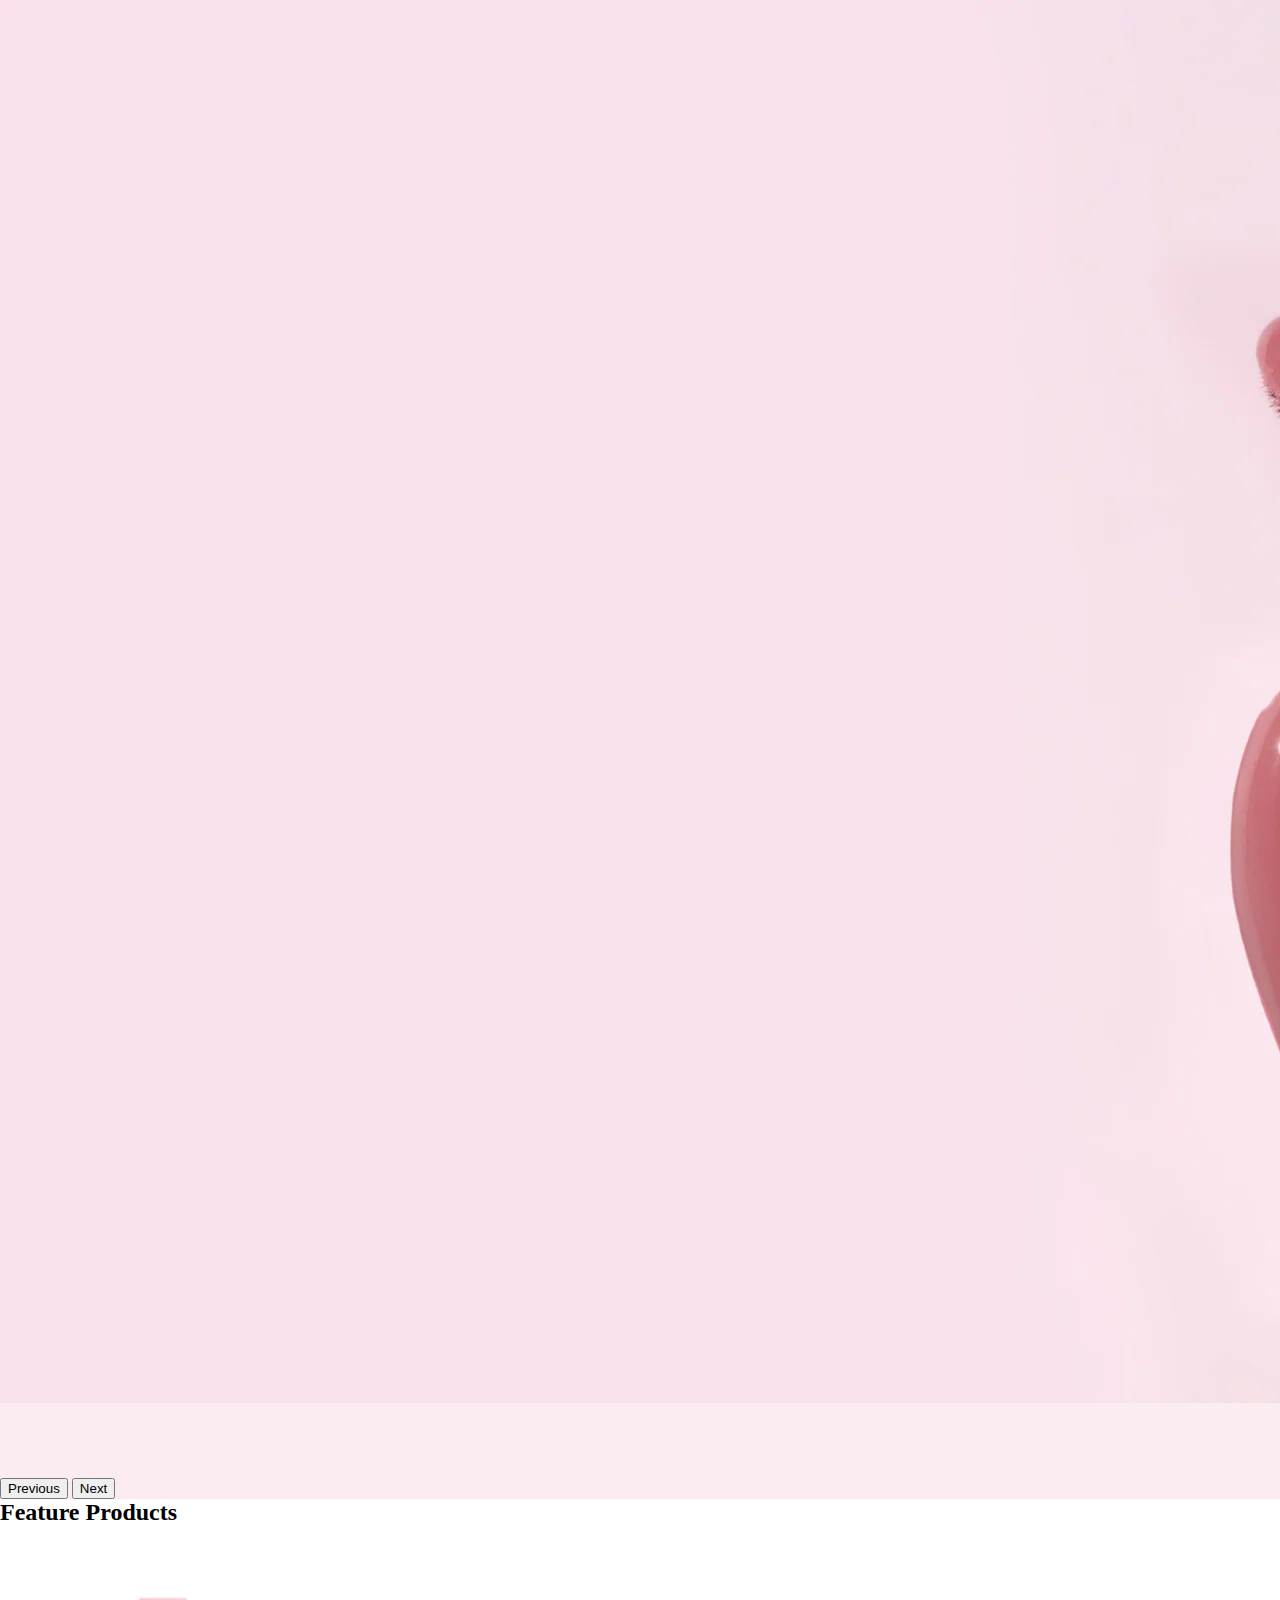
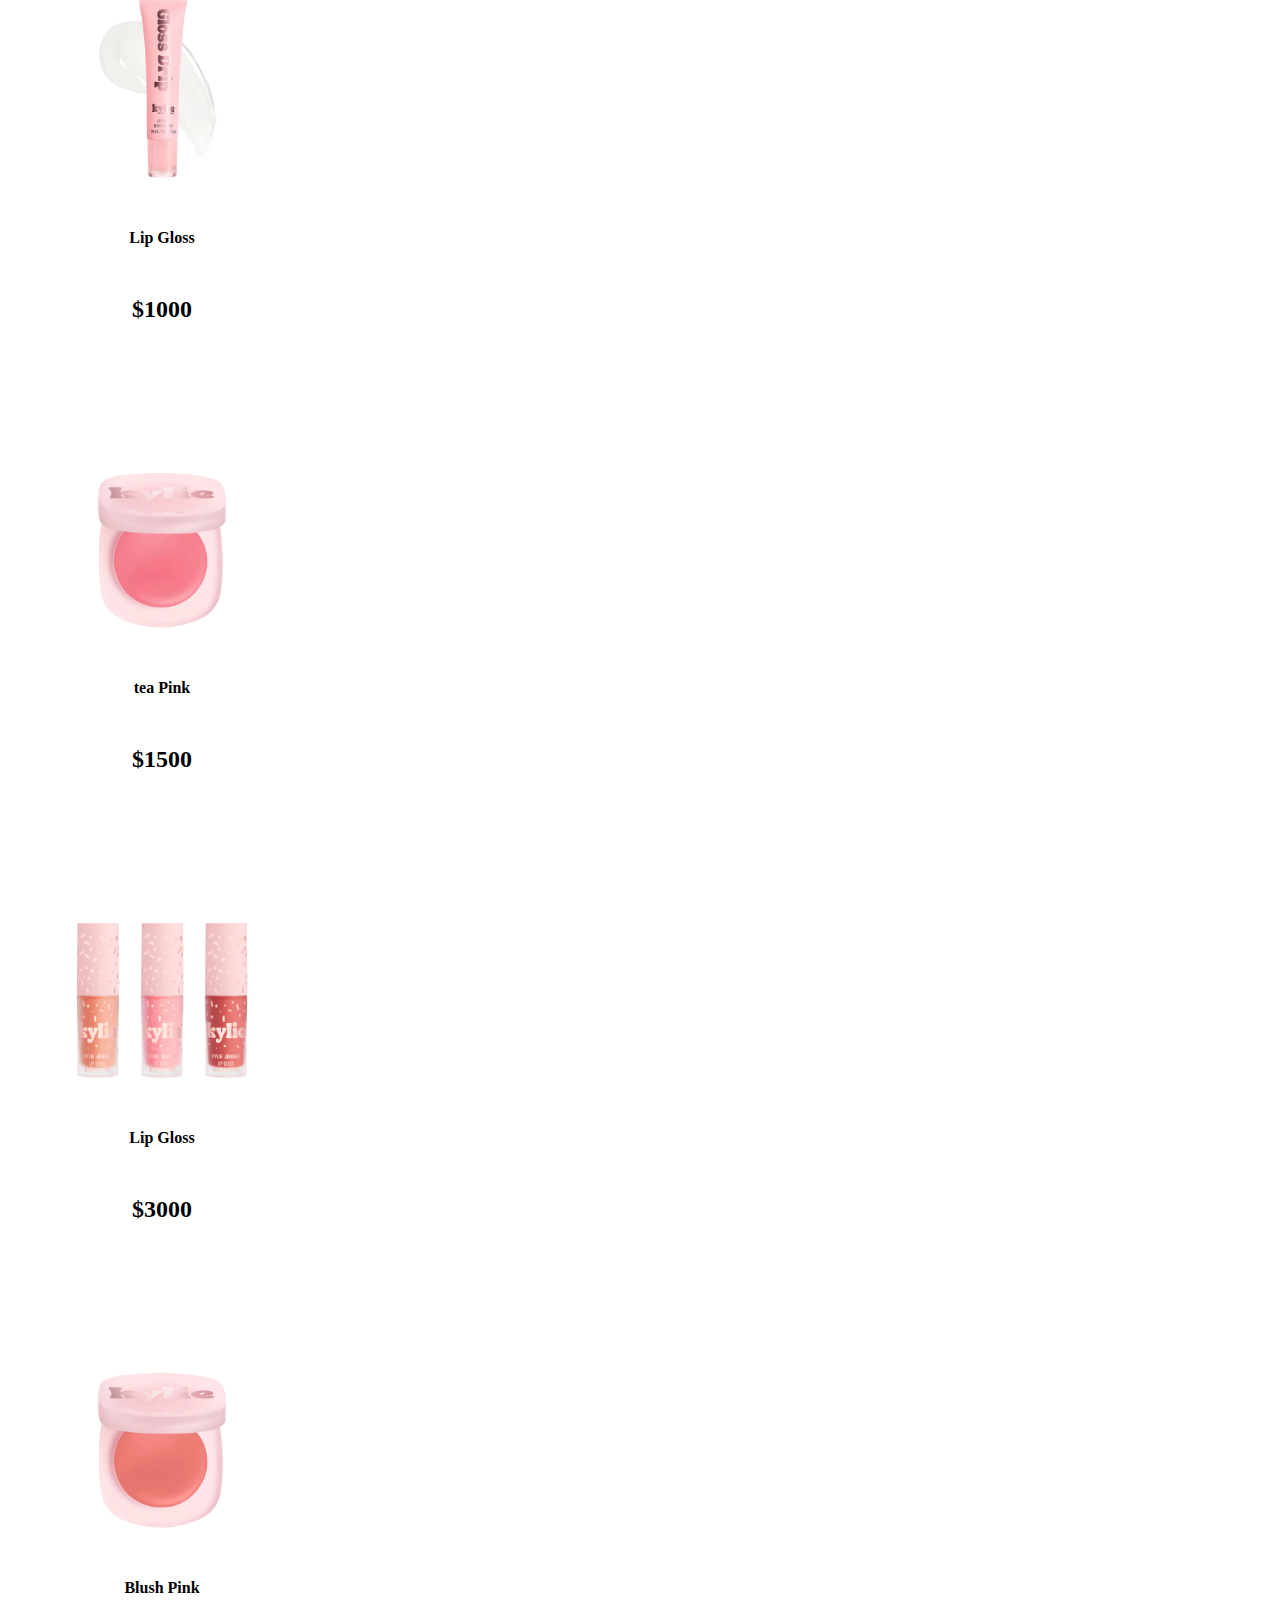
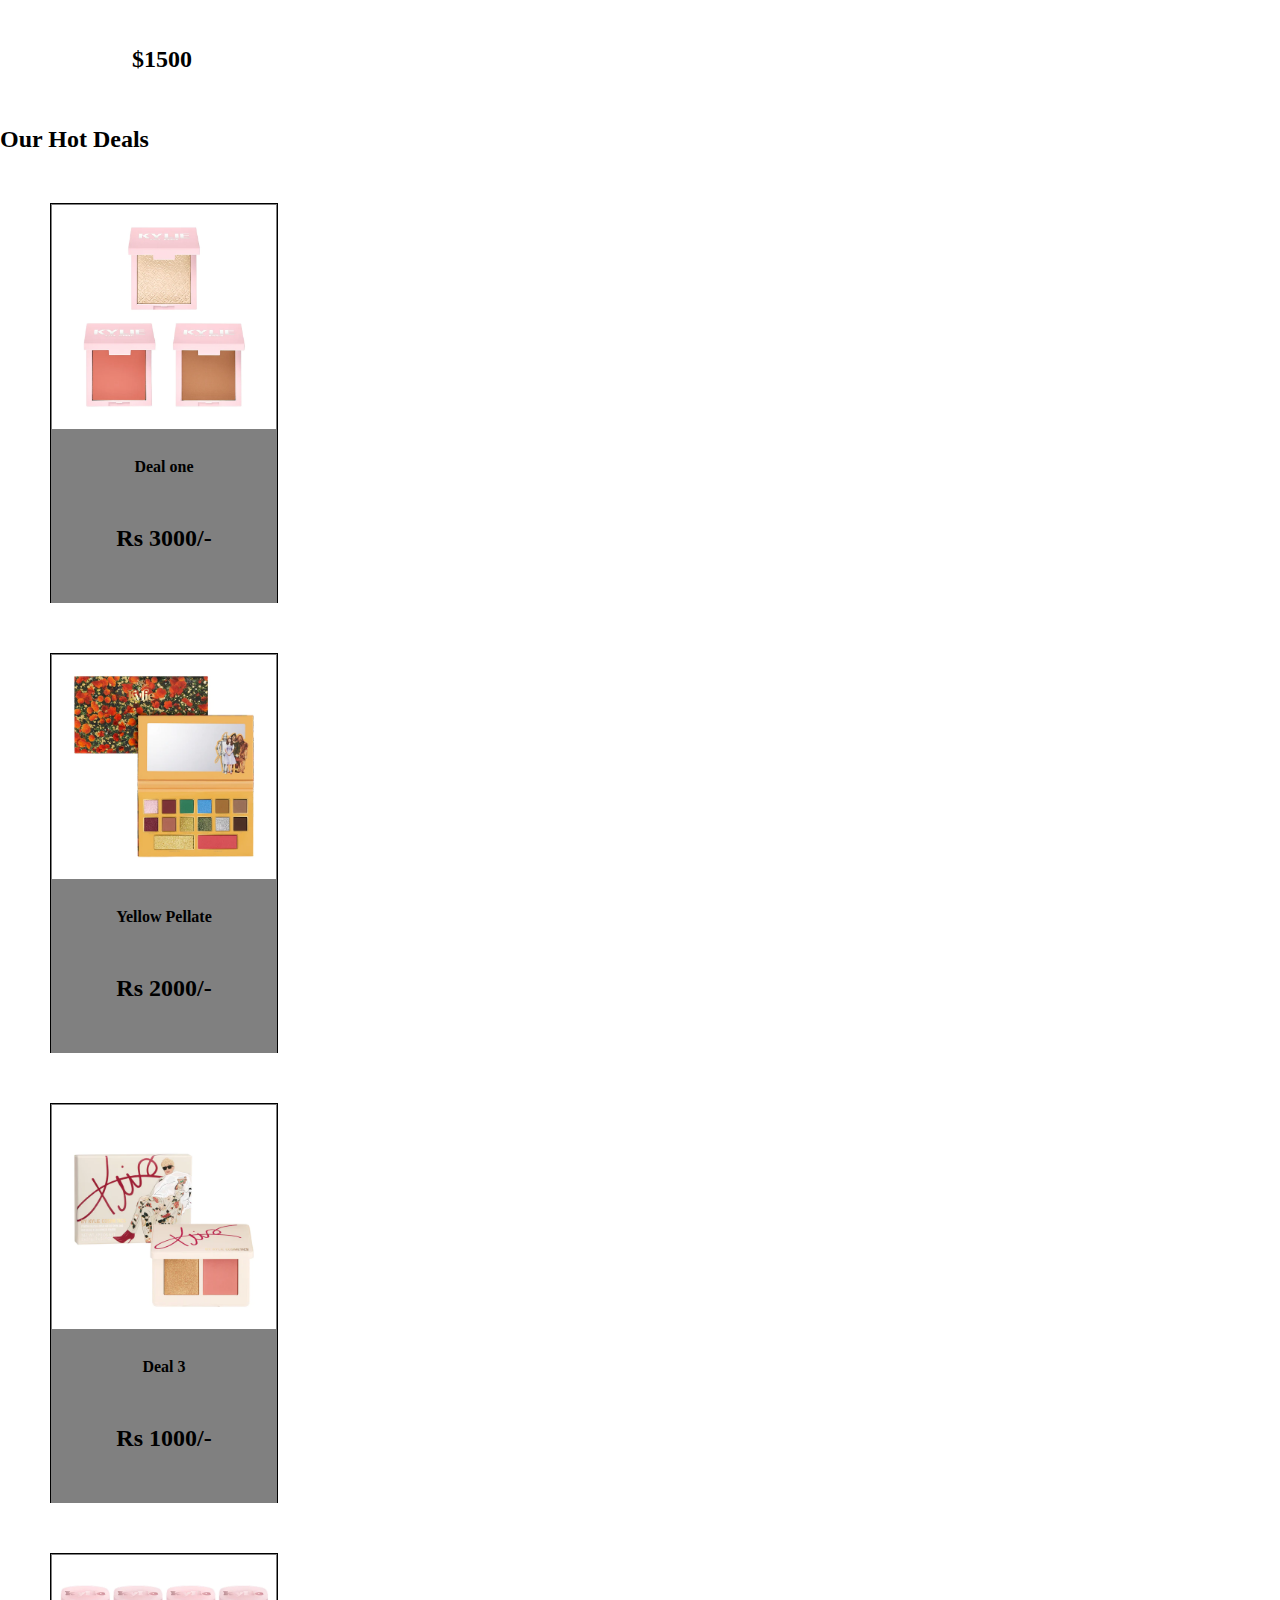
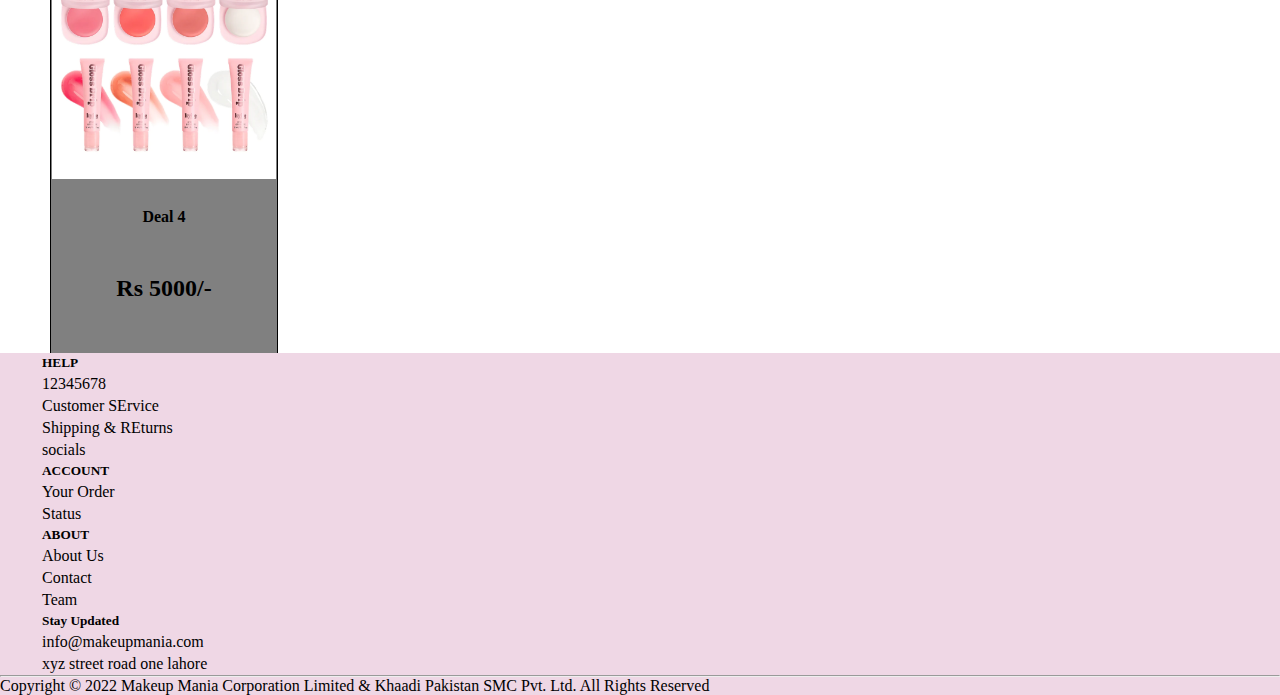
==== commit 6da6179f: "cart" ====
--- a/index.html
+++ b/index.html
@@ -1,262 +1,194 @@
 <!DOCTYPE html>
 <html lang="en">
-  <head>
-    <meta charset="UTF-8" />
-    <meta http-equiv="X-UA-Compatible" content="IE=edge" />
-    <meta name="viewport" content="width=device-width, initial-scale=1.0" />
-    <link rel="stylesheet" href="style.css" />
-    <link
-      href="https://cdn.jsdelivr.net/npm/bootstrap@5.0.2/dist/css/bootstrap.min.css"
-      rel="stylesheet"
-      integrity="sha384-EVSTQN3/azprG1Anm3QDgpJLIm9Nao0Yz1ztcQTwFspd3yD65VohhpuuCOmLASjC"
-      crossorigin="anonymous"
-    />
-    <link rel="stylesheet" href="https://cdnjs.cloudflare.com/ajax/libs/font-awesome/4.7.0/css/font-awesome.min.css">
-    <title>MakeUpMania</title>
-  </head>
-  <body>
-    <div id="header"></div>
-    <script src="header.js"></script>
-    
-   
-    <div class="container-fluid">
-      <!-- caroousel -->
-      <div class="row carousel">
-        <div class="col-xl-12">
-          <div id="carouselId" class="carousel slide" data-bs-ride="carousel">
-            <ol class="carousel-indicators">
-              <li
-                data-bs-target="#carouselId"
-                data-bs-slide-to="0"
-                class="active"
-                aria-current="true"
-                aria-label="First slide"
-              ></li>
-              <li
-                data-bs-target="#carouselId"
-                data-bs-slide-to="1"
-                aria-label="Second slide"
-              ></li>
-              <li
-                data-bs-target="#carouselId"
-                data-bs-slide-to="2"
-                aria-label="Third slide"
-              ></li>
-            </ol>
-            <div class="carousel-inner" role="listbox">
-              <div class="carousel-item active">
-                <img
-                  src="images/0329_lip_kit_desktop.1psd_copy_2880x1616_crop_center.webp"
-                  class="w-100 d-block"
-                  alt="First slide"
-                />
-              </div>
-              <div class="carousel-item">
-                <img
-                  src="images/homeSlider.webp"
-                  class="w-100 d-block"
-                  alt="Second slide"
-                />
-              </div>
-              <div class="carousel-item">
-                <img
-                  src="images/0329_lip_kit_desktop.1psd_copy_2880x1616_crop_center.webp"
-                  class="w-100 d-block"
-                  alt="Third slide"
-                />
-              </div>
+
+<head>
+  <meta charset="UTF-8" />
+  <meta http-equiv="X-UA-Compatible" content="IE=edge" />
+  <meta name="viewport" content="width=device-width, initial-scale=1.0" />
+  <link rel="stylesheet" href="style.css" />
+  <link href="https://cdn.jsdelivr.net/npm/bootstrap@5.0.2/dist/css/bootstrap.min.css" rel="stylesheet"
+    integrity="sha384-EVSTQN3/azprG1Anm3QDgpJLIm9Nao0Yz1ztcQTwFspd3yD65VohhpuuCOmLASjC" crossorigin="anonymous" />
+  <link rel="stylesheet" href="https://cdnjs.cloudflare.com/ajax/libs/font-awesome/4.7.0/css/font-awesome.min.css">
+  <title>MakeUpMania</title>
+</head>
+
+<body>
+  <div id="header"></div>
+  <script src="header.js"></script>
+
+
+  <div class="container-fluid">
+    <!-- caroousel -->
+    <div class="row carousel">
+      <div class="col-xl-12">
+        <div id="carouselId" class="carousel slide" data-bs-ride="carousel">
+          <ol class="carousel-indicators">
+            <li data-bs-target="#carouselId" data-bs-slide-to="0" class="active" aria-current="true"
+              aria-label="First slide"></li>
+            <li data-bs-target="#carouselId" data-bs-slide-to="1" aria-label="Second slide"></li>
+            <li data-bs-target="#carouselId" data-bs-slide-to="2" aria-label="Third slide"></li>
+          </ol>
+          <div class="carousel-inner" role="listbox">
+            <div class="carousel-item active">
+              <img src="images/0329_lip_kit_desktop.1psd_copy_2880x1616_crop_center.webp" class="w-100 h-40 d-block"
+                alt="First slide" />
             </div>
-            <button
-              class="carousel-control-prev"
-              type="button"
-              data-bs-target="#carouselId"
-              data-bs-slide="prev"
-            >
-              <span
-                class="carousel-control-prev-icon"
-                aria-hidden="true"
-              ></span>
-              <span class="visually-hidden">Previous</span>
-            </button>
-            <button
-              class="carousel-control-next"
-              type="button"
-              data-bs-target="#carouselId"
-              data-bs-slide="next"
-            >
-              <span
-                class="carousel-control-next-icon"
-                aria-hidden="true"
-              ></span>
-              <span class="visually-hidden">Next</span>
-            </button>
+            <div class="carousel-item">
+              <img src="images/homeSlider.webp" class="w-100 h-40 d-block" alt="Second slide" />
+            </div>
+            <div class="carousel-item">
+              <img src="images/0329_lip_kit_desktop.1psd_copy_2880x1616_crop_center.webp" class="w-100 h-40 d-block"
+                alt="Third slide" />
+            </div>
           </div>
+          <button class="carousel-control-prev" type="button" data-bs-target="#carouselId" data-bs-slide="prev">
+            <span class="carousel-control-prev-icon" aria-hidden="true"></span>
+            <span class="visually-hidden">Previous</span>
+          </button>
+          <button class="carousel-control-next" type="button" data-bs-target="#carouselId" data-bs-slide="next">
+            <span class="carousel-control-next-icon" aria-hidden="true"></span>
+            <span class="visually-hidden">Next</span>
+          </button>
+        </div>
+      </div>
+    </div>
+
+    <div class="container">
+      <!-- feature product -->
+      <div class="row">
+        <div class="col-xl-12 text-center m-4">
+          <h2>Feature Products</h2>
         </div>
       </div>
 
-      <div class="container">
-        <!-- feature product -->
-        <div class="row">
-          <div class="col-xl-12 text-center m-4">
-            <h2>Feature Products</h2>
-          </div>
-        </div>
-        <div class="row mx-4">
-          <div class="col-xl-3 col-md-6 col-sm-12">
-            <div class="card pro-card mt-2">
-              <div class="p-img">
-                <img
-                  src="images/KJC_SUMMER_22_Gloss_Drip_Match_My_Energy_EPI_600x600.webp"
-                  alt="feature product"
-                  width="100%"
-                />
-              </div>
-              <div class="card-footer">
-                <h4 class="p-title">Lip Gloss</h4>
-                <p class="p-price">Rs 1000/-</p>
-                <button  class="add-to-cart">Add to cart</button>
-              </div>
-            </div>
-          </div>
-          <!-- feature product  -->
-          <div class="col-xl-3 col-md-6 col-sm-12">
-            <div class="card pro-card mt-3">
-              <div class="p-img">
-                <img
-                  src="images/w7p4iu4zlouatrruy17x_600x600.webp"
-                  alt="feature product"
-                  width="100%"
-                />
-              </div>
-              <div class="card-footer">
-                <h4 class="p-title">Blush tea Pink</h4>
-                <p class="p-price">Rs 1500/-</p>
-                <button class="add-to-cart">Add to cart</button>
-              </div>
-            </div>
-          </div>
-          <!-- feature product  -->
+      <div class="row mx-4">
+        <div class="col-xl-3 col-md-6 col-sm-12">
+          <div class="card card-body pro-card mt-3">
 
-          <div class="col-xl-3 col-md-6 col-sm-12">
-            <div class="card pro-card mt-3">
-              <div class="p-img">
-                <img
-                  src="images/prodduct-1.webp"
-                  alt="feature product"
-                  width="100%"
-                />
-              </div>
-              <div class="card-footer">
-                <h4 class="p-title">Lip Gloss</h4>
-                <p class="p-price">Rs 3000/-</p>
-                <button  class="add-to-cart">Add to cart</button>
-              </div>
-            </div>
-          </div>
-          <!-- feature product  -->
+            <img src="images/KJC_SUMMER_22_Gloss_Drip_Match_My_Energy_EPI_600x600.webp" alt="feature product"
+              width="100%" />
 
-          <div class="col-xl-3 col-md-6 col-sm-12">
-            <div class="card pro-card mt-3">
-              <div class="p-img">
-                <img
-                  src="images/tmsoxi0oa3bb3cksclso_600x600.webp"
-                  alt="feature product"
-                  width="100%"
-                />
-              </div>
-              <div class="card-footer">
-                <h4 class="p-title">Blush Pink</h4>
-                <p class="p-price">Rs 1500/-</p>
-                <button class="add-to-cart">Add to cart</button>
-              </div>
+            <div class="card-footer">
+              <h4 class="p-title">Lip Gloss</h4>
+              <p class="p-price">$1000</p>
+              <button class="add-to-cart">Add to cart</button>
             </div>
           </div>
         </div>
-      </div>
+        <!-- feature product  -->
+        <div class="col-xl-3 col-md-6 col-sm-12">
+          <div class="card pro-card mt-3">
 
-      <div class="container">
-        <!-- deals -->
-        <div class="row">
-          <div class="col-xl-12 text-center m-4">
-            <h2>Our Hot Deals</h2>
-          </div>
-        </div>
-        <div class="row mx-4">
-          <div class="col-xl-6 col-sm-12">
-            <div class="card pro-card mt-3">
-              <div class="p-img">
-                <img
-                  src="images/KJC_Bundle_Best-SellingBBH_99e3b8d3-1e75-4560-af1a-77bf3140a4dc.webp"
-                  alt=""
-                  width="100%"
-                />
-                <h4 class="p-title">Deal one</h4>
-                <p class="p-price">Rs 3000/-</p>
-                <button  class="add-to-cart">Add to cart</button>
-              </div>
-            </div>
-          </div>
+            <img src="images/w7p4iu4zlouatrruy17x_600x600.webp" alt="feature product" width="100%" />
 
-          <div class="col-xl-6 col-sm-12">
-            <div class="card pro-card mt-3">
-              <div class="p-img">
-                <img
-                  src="images/KJC_HOLIDAY_WOZ_22_Pressed_Powder_Palette_ProductandPack_bdf04aec-f278-43da-9fb0-82e5fb63bde4_600x600.webp"
-                  alt=""
-                  width="100%"
-                />
-                <h4 class="p-title">Yellow Pellate</h4>
-                <p class="p-price">Rs 2000/-</p>
-                <button  class="add-to-cart">Add to cart</button>
-              </div>
+            <div class="card-footer">
+              <h4 class="p-title"> tea Pink</h4>
+              <p class="p-price">$1500</p>
+              <button class="add-to-cart">Add to cart</button>
             </div>
           </div>
         </div>
-        <div class="row m-4">
-          <div class="col-xl-6 col-sm-12">
-            <div class="card pro-card mt-3">
-              <div class="p-img">
-                <img
-                  src="images/zkcil3truuzheygkktik_600x600.webp"
-                  alt=""
-                  width="100%"
-                />
-                <h4 class="p-title">Deal 3</h4>
-                <p class="p-price">Rs 1000/-</p>
-                <button  class="add-to-cart">Add to cart</button>
-              </div>
+        <!-- feature product  -->
+
+        <!-- <div class="col-xl-3 col-md-6 col-sm-12"> -->
+          <div class="card  mt-3">
+
+            <img src="images/prodduct-1.webp" alt="feature product" width="100%" >
+
+            <div class="card-footer">
+              <h4 class="p-title">Lip Gloss</h4>
+              <p class="p-price">$3000</p>
+              <button class="add-to-cart">Add to cart</button>
             </div>
           </div>
+        <!-- </div> -->
+        <!-- feature product  -->
 
-          <div class="col-xl-6 col-sm-12">
-            <div class="card pro-card mt-3">
-              <div class="p-img">
-                <img
-                  src="images/KJC_SUMMER_22_8_20PC_20Bundle_01-1_a6a05437-5318-4a30-ac09-ad4f4c3e8042.webp"
-                  alt=""
-                  width="100%"
-                />
-                <h4 class="p-title">Deal 4</h4>
-                <p class="p-price">Rs 5000/-</p>
-                <button  class="add-to-cart">Add to cart</button>
-              </div>
+        <div class="col-xl-3 col-md-6 col-sm-12">
+          <div class="card pro-card mt-3">
+
+            <img src="images/tmsoxi0oa3bb3cksclso_600x600.webp" alt="feature product" width="100%" />
+
+            <div class="card-footer">
+              <h4 class="p-title">Blush Pink</h4>
+              <p class="p-price">$1500</p>
+              <button class="add-to-cart">Add to cart</button>
             </div>
           </div>
         </div>
       </div>
     </div>
 
-    <div class="container-fluid navigation-bg">
-      <div class="container">
-        <div id="footer"></div>
+    <div class="container">
+      <!-- deals -->
+      <div class="row">
+        <div class="col-xl-12 text-center m-4">
+          <h2>Our Hot Deals</h2>
+        </div>
+      </div>
+      <div class="row mx-4">
+        <div class="col-xl-6 col-sm-12">
+          <div class="card pro-card mt-3">
+            <div class="p-img">
+              <img src="images/KJC_Bundle_Best-SellingBBH_99e3b8d3-1e75-4560-af1a-77bf3140a4dc.webp" alt=""
+                width="100%" />
+              <h4 class="p-title">Deal one</h4>
+              <p class="p-price">Rs 3000/-</p>
+              <button class="add-to-cart">Add to cart</button>
+            </div>
+          </div>
+        </div>
+
+        <div class="col-xl-6 col-sm-12">
+          <div class="card pro-card mt-3">
+            <div class="p-img">
+              <img
+                src="images/KJC_HOLIDAY_WOZ_22_Pressed_Powder_Palette_ProductandPack_bdf04aec-f278-43da-9fb0-82e5fb63bde4_600x600.webp"
+                alt="" width="100%" />
+              <h4 class="p-title">Yellow Pellate</h4>
+              <p class="p-price">Rs 2000/-</p>
+              <button class="add-to-cart">Add to cart</button>
+            </div>
+          </div>
+        </div>
+      </div>
+      <div class="row m-4">
+        <div class="col-xl-6 col-sm-12">
+          <div class="card pro-card mt-3">
+            <div class="p-img">
+              <img src="images/zkcil3truuzheygkktik_600x600.webp" alt="" width="100%" />
+              <h4 class="p-title">Deal 3</h4>
+              <p class="p-price">Rs 1000/-</p>
+              <button class="add-to-cart">Add to cart</button>
+            </div>
+          </div>
+        </div>
+
+        <div class="col-xl-6 col-sm-12">
+          <div class="card pro-card mt-3">
+            <div class="p-img">
+              <img src="images/KJC_SUMMER_22_8_20PC_20Bundle_01-1_a6a05437-5318-4a30-ac09-ad4f4c3e8042.webp" alt=""
+                width="100%" />
+              <h4 class="p-title">Deal 4</h4>
+              <p class="p-price">Rs 5000/-</p>
+              <button class="add-to-cart">Add to cart</button>
+            </div>
+          </div>
+        </div>
       </div>
     </div>
-    <script src="footer.js"></script>
-    <script src="cart.js"></script>
-    <script
-      src="https://cdn.jsdelivr.net/npm/bootstrap@5.0.2/dist/js/bootstrap.bundle.min.js"
-      integrity="sha384-MrcW6ZMFYlzcLA8Nl+NtUVF0sA7MsXsP1UyJoMp4YLEuNSfAP+JcXn/tWtIaxVXM"
-      crossorigin="anonymous"
-    ></script>
-  </body>
-</html>
+  </div>
+
+  <div class="container-fluid navigation-bg">
+    <div class="container">
+      <div id="footer"></div>
+    </div>
+  </div>
+  <script src="footer.js"></script>
+  <script src="cart.js"></script>
+  <script src="https://cdn.jsdelivr.net/npm/bootstrap@5.0.2/dist/js/bootstrap.bundle.min.js"
+    integrity="sha384-MrcW6ZMFYlzcLA8Nl+NtUVF0sA7MsXsP1UyJoMp4YLEuNSfAP+JcXn/tWtIaxVXM"
+    crossorigin="anonymous"></script>
+</body>
+
+</html>--- a/style.css
+++ b/style.css
@@ -24,6 +24,21 @@
     background-color: #FBECF1;
   }
   
+  .carousel-item {
+    height: 400px;
+  }
+
+  .carousal-inner {
+    height: 400px;
+  }
+
+  .carousel-item img {
+    position: absolute;
+    object-fit: cover;
+    top: 0;
+    left: 0;
+    min-height: 400px;
+}
   /* home page feature products */
   
   .pro-card:hover {
@@ -32,12 +47,7 @@
     transition: transform 0.2s;
   }
   
-  /* foter  */
-  
-  .foot li {
-    padding: 2px;
-    list-style-type: none;
-  }
+ 
   
   /* product page banner */
   .product_banner h1 {
@@ -61,21 +71,7 @@
   
   }
   
-  .product-row {
-    display: flex;
-    flex-direction: row;
-    margin-top: 20px;
-  }
-  
-  .product-row .product {
-    width: 25%;
-    box-sizing: border-box;
-  }
-  
-  .product-row .product:hover {
-    transform: scale(1.1);
-    transition: transform .2s;
-  }
+  
   
   /* products by categories */
   .product_categories {
@@ -104,427 +100,47 @@
     padding: 15px 0px;
   }
   
-  /* about-us page */
-  
-  .aboutus {
-    width: 100%;
-    height: 550px;
-    position: relative;
-  }
-  
-  .aboutus-heading {
-    background-image: url(/images/aboutus.webp);
-    background-repeat: no-repeat;
-    background-size: cover;
-  
-    width: 100%;
-    height: 100%;
-    margin: auto;
-  }
-  
-  .aboutus-heading h1 {
-    font-size: 40px !important;
-    position: absolute;
-    top: 250px;
-    left: 200px;
-    bottom: 0;
-    right: 0;
-  }
-  
-  .aboutus-description p {
-    padding: 30px;
-    margin: auto;
-    width: 50%;
-  }
-  
-  .aboutus-main {
-    display: flex;
-    justify-content: center;
-    align-items: center;
-  }
-  
-  .aboutus-main .aboutus-vision {
-    padding: 20px;
-    width: 25%;
-  }
-  
-  .aboutus-main .aboutus-mission {
-    padding: 20px;
-    width: 25%;
-  }
-  
-  
-  /* single product page */
-  .product-main {
-    display: flex;
-    justify-content: center;
-    align-items: center;
-  }
-  
-  .product-img {
-    width: 45%;
-    height: 450px;
-    background-color: grey;
-    border: 2px solid black;
-    padding: 20px;
-  }
-  
-  .product-info {
-    width: 45%;
-    height: 450px;
-    background-color: grey;
-    border: 2px solid black;
-    margin: 30px;
-    padding: 20px;
-  }
-  
-  .product-title {
-    padding: 25px;
-  }
-  
-  .product-description p {
-    padding-top: 25px;
-  }
-  
-  .product-button {
-    padding-top: 25px;
-  }
-  
-  .product-quantity {
-    padding-top: 25px;
-  }
-  
-  /* customer dashboard */
-  
-  #container {
-    width: 1280px;
-    height: 600px;
-  }
-  
-  .sec1 {
-    width: 400px;
-    height: 500px;
-  
-    margin-top: 30px;
-    margin-left: 30px;
-  }
-  
-  table {
-    border: 1px solid black;
-  }
-  
-  .tab1 {
-    border: 2px solid grey;
-    margin-top: 40px;
-    margin-left: 20px;
-    width: 290px;
-    height: 250px;
-    border-collapse: collapse;
-  }
-  
-  .sec2 {
-    width: 740px;
-    height: 300px;
-  
-    margin-top: -280px;
-    margin-left: 480px;
-  }
-  
-  .p2 {
-    display: flex;
-    justify-content: space-around;
-    border: 2px solid green;
-    height: 40px;
-    padding: 10px;
-  }
-  
-  .sec3 {
-    width: 740px;
-    height: 300px;
-  
-    margin-left: 480px;
-    margin-top: 50px;
-  }
-  
-  h3 {
-    margin-left: 24px;
-  }
-  
-  .tab2,
-  th,
-  td {
-    border: 1px solid black;
-    margin-left: 30px;
-    width: 430px;
-    height: 20px;
-    border-collapse: collapse;
-  }
-  
-  
-  /* cart page */
-  
-  .Head {
-    margin: auto;
-    height: 40%;
-    display: flex;
-    justify-content: space-between;
-    align-items: center;
-    background-color: #f1f8f4;
-  }
-  
-  .Heading {
-    font-size: 30px;
-    font-family: 'Open Sans';
-    font-weight: 800;
-    color: #2F3841;
-    padding-left: 40px;
-  }
-  
-  .Action {
-    font-size: 20px;
-    font-family: 'Open Sans';
-    font-weight: 600;
-    color: #E44C4C;
-    cursor: pointer;
-    text-align: right;
-    padding-right: 50px;
-  }
-  
-  .Cart-Items {
-    margin: auto;
-    width: 90%;
-    height: 50%;
-    display: flex;
-    background-color: #f8dfed;
-    justify-content: space-between;
-    align-items: center;
-    margin-top: 30px;
-  }
-  
-  .cart-image-box {
-    width: 5%;
-    text-align: center;
-  }
-  
-  .about {
-    padding-left: 30px;
-    height: 100%;
-    width: 30%;
-  }
-  
-  .title {
-    padding-top: 10px;
-    line-height: 10px;
-    font-size: 32px;
-    font-family: 'Open Sans';
-    font-weight: 600;
-    color: #641717;
-  }
-  
-  .subtitle {
-    padding-top: 20px;
-    line-height: 7px;
-    font-size: 18px;
-    font-family: 'Open Sans';
-    font-weight: 250;
-    color: #909090;
-  }
-  
-  .counter {
-    width: 15%;
-    display: flex;
-    justify-content: space-between;
-    align-items: center;
-  }
-  
-  .counter .btn {
-    width: 40px;
-    height: 40px;
-    border-radius: 50%;
-    background-color: #d9d9d9;
-    display: flex;
-    justify-content: center;
-    align-items: center;
-    font-size: 20px;
-    font-family: 'Open Sans';
-    font-weight: 900;
-    color: #202020;
-    cursor: pointer;
-  }
-  
-  .count {
-    font-size: 20px;
-    font-family: 'Open Sans';
-    font-weight: 600;
-    color: #202020;
-  }
-  
-  .prices {
-    height: 100%;
-    text-align: right;
-    padding-right: 20px;
-  }
-  
-  .amount {
-    padding-top: 20px;
-    font-size: 26px;
-    font-family: 'Open Sans';
-    font-weight: 800;
-    color: #202020;
-  }
-  
-  .save {
-    padding-top: 5px;
-    font-size: 14px;
-    font-family: 'Open Sans';
-    font-weight: 600;
-    color: #1687d9;
-    cursor: pointer;
-  }
-  
-  .remove {
-    padding-top: 5px;
-    font-size: 14px;
-    font-family: 'Open Sans';
-    font-weight: 600;
-    color: #E44C4C;
-    cursor: pointer;
-  }
-  
-  .pad {
-    margin-top: 5px;
-  }
-  
-  
-  .total {
-    
-    display: flex;
-    justify-content: space-between;
-  }
-  
-  .Subtotal {
-    font-size: 22px;
-    font-family: 'Open Sans';
-    font-weight: 700;
-    color: #202020;
-   
-  }
-  
-  .items {
-    font-size: 16px;
-    font-family: 'Open Sans';
-    font-weight: 500;
-    color: #909090;
-    line-height: 10px;
-   
-  }
-  
-  .total-amount {
-    font-size: 36px;
-    font-family: 'Open Sans';
-    font-weight: 900;
-    color: #202020;
-  }
-  
-  .button {
-    margin-top: 10px;
-    width: 100%;
-    height: 40px;
-    border: none;
-    background: linear-gradient(to bottom right, #B8D7FF, #8EB7EB);
-    border-radius: 20px;
-    cursor: pointer;
-    font-size: 16px;
-    font-family: 'Open Sans';
-    font-weight: 600;
-    color: #202020;
-  }
-  
-  /* contact us */
-  
-  .col-h2 {
-    text-align: center;
-    color: #b43a3a;
-    font-size: 40px;
-  }
-  
-  .form_p {
-    text-align: center;
-    color: #a31666e8;
-    font-size: 16px;
-  }
-  
-  .contact_form {
-    background-color: #fadbe8;
-    padding-left: 29%;
-    align-items: center;
-    align-content: center;
-  }
-  
-  .form_label {
-  
-    color: #393939;
-    cursor: pointer;
-    font-family: Tt-Chocolate;
-    font-size: 15px;
-    letter-spacing: 0;
-    text-transform: lowercase;
-  }
-  
-  hr {
-    margin: 0px
-  }
-  
-  .foot a {
-    text-decoration: none;
-    color: #000;
-  }
-  
-  
-  .form_input {
-    border: none;
-    width: 50%;
-    border-radius: 4px;
-    color: #393939;
-    display: block;
-    height: auto;
-    letter-spacing: 0;
-    padding: 0.65rem 0.75rem;
-    text-transform: lowercase;
-  }
-  
-  .form_select {
-    background-color: #fff;
-    border: none;
-    border-radius: 4px;
-    color: #393939;
-    display: block;
-    height: auto;
-    letter-spacing: 0;
-    line-height: 1.125rem;
-    padding: 0.65rem 0.75rem;
-    text-transform: lowercase;
-    width: 50%;
-  }
-  
-  .form_btn {
-    align-items: center;
-    width: 50%;
-    font-size: .9375rem;
-    height: 2.5rem;
-    justify-content: center;
-    letter-spacing: 0;
-  }
-  
-  .form_option {
-  
-    font-size: 15px;
-    height: 2.5rem;
-  }
-
-
-
-
+  
+
+/* single product page */
+.product-main {
+  display: flex;
+  justify-content: center;
+  align-items: center;
+}
+
+.p-img {
+  width: 100%;
+  height: 450px;
+  background-color: grey;
+  border: 1px solid black;
+  padding: 1px;
+}
+
+.product-info {
+  width: 45%;
+  height: 450px;
+  background-color: grey;
+  border: 2px solid black;
+  margin: 30px;
+  padding: 20px;
+}
+
+.p-title {
+  padding: 25px;
+}
+
+.product-description p {
+  padding-top: 25px;
+}
+
+.product-button {
+  padding-top: 25px;
+}
+
+.product-quantity {
+  padding-top: 25px;
+}
 
   .cart-btn {
     position: relative;
@@ -558,20 +174,24 @@
   }
   
   .card {
-  /*   width: 15rem; */
-    margin: 1em;
+    width: 14rem; 
+    height: 350px;
+    /* margin: 1em; */
     position: relative;
     overflow: hidden; 
-    text-align: center
-  }
-  
+    text-align: center;
+    padding: 50px;
+  }
+  
+  .card-img{
+    width: 90;
+  }
+
   .card:hover .add-to-cart {
     transform: translateX(0);
   }
   
-  .product-image {
-    margin-bottom: 1em
-  }
+  
   
   .add-to-cart {
     background-color: black;
@@ -589,7 +209,7 @@
     font-size: 1.2rem
   }
   
-  .product-price {
+  .p-price {
     padding-top: 1em;
     font-weight: bold;
     font-size: 1.5rem;
@@ -598,10 +218,10 @@
   .cart-modal-overlay {
     position: fixed;
     top: 0;
-    left: 0;
+    left: 20px;
     width: 100%;
     height: 100%;
-    background-color: rgba(0, 0, 0, .5);
+    background-color: rgba(218, 215, 82, 0.5);
     z-index: 2;
     transform: translateX(-200%);
     transition: .5s ease-out;
@@ -610,8 +230,8 @@
   
   .cart-modal {
     height: 100vh;
-    width: 50%;
-    background-color: rgb(50,50,50);
+    width: 70%;
+    background-color: rgb(173, 120, 39);
     float: right;
     overflow: scroll;
     overflow-x: hidden;
@@ -726,4 +346,209 @@
       .product-quantity {
         margin: .5em 0 .5em 0
       }
-    }+    }
+
+    /* about-us page */
+  
+  .aboutus {
+    width: 100%;
+    height: 550px;
+    position: relative;
+  }
+  
+  .aboutus-heading {
+    background-image: url(/images/aboutus.webp);
+    background-repeat: no-repeat;
+    background-size: cover;
+  
+    width: 100%;
+    height: 100%;
+    margin: auto;
+  }
+  
+  .aboutus-heading h1 {
+    font-size: 40px !important;
+    position: absolute;
+    top: 250px;
+    left: 200px;
+    bottom: 0;
+    right: 0;
+  }
+  
+  .aboutus-description p {
+    padding: 30px;
+    margin: auto;
+    width: 50%;
+  }
+  
+  .aboutus-main {
+    display: flex;
+    justify-content: center;
+    align-items: center;
+  }
+  
+  .aboutus-main .aboutus-vision {
+    padding: 20px;
+    width: 25%;
+  }
+  
+  .aboutus-main .aboutus-mission {
+    padding: 20px;
+    width: 25%;
+  }
+  
+  
+  /* customer dashboard */
+  
+  #container {
+    width: 1280px;
+    height: 600px;
+  }
+  
+  .sec1 {
+    width: 400px;
+    height: 500px;
+  
+    margin-top: 30px;
+    margin-left: 30px;
+  }
+  
+  table {
+    border: 1px solid black;
+  }
+  
+  .tab1 {
+    border: 2px solid grey;
+    margin-top: 40px;
+    margin-left: 20px;
+    width: 290px;
+    height: 250px;
+    border-collapse: collapse;
+  }
+  
+  .sec2 {
+    width: 740px;
+    height: 300px;
+  
+    margin-top: -280px;
+    margin-left: 480px;
+  }
+  
+  .p2 {
+    display: flex;
+    justify-content: space-around;
+    border: 2px solid green;
+    height: 40px;
+    padding: 10px;
+  }
+  
+  .sec3 {
+    width: 740px;
+    height: 300px;
+  
+    margin-left: 480px;
+    margin-top: 50px;
+  }
+  
+  h3 {
+    margin-left: 24px;
+  }
+  
+  .tab2,
+  th,
+  td {
+    border: 1px solid black;
+    margin-left: 30px;
+    width: 430px;
+    height: 20px;
+    border-collapse: collapse;
+  }
+  
+  /* contact us */
+  
+  .col-h2 {
+    text-align: center;
+    color: #b43a3a;
+    font-size: 40px;
+  }
+  
+  .form_p {
+    text-align: center;
+    color: #a31666e8;
+    font-size: 16px;
+  }
+  
+  .contact_form {
+    background-color: #fadbe8;
+    padding-left: 29%;
+    align-items: center;
+    align-content: center;
+  }
+  
+  .form_label {
+  
+    color: #393939;
+    cursor: pointer;
+    font-family: Tt-Chocolate;
+    font-size: 15px;
+    letter-spacing: 0;
+    text-transform: lowercase;
+  }
+  
+  hr {
+    margin: 0px
+  }
+  
+  .foot a {
+    text-decoration: none;
+    color: #000;
+  }
+  
+  
+  .form_input {
+    border: none;
+    width: 50%;
+    border-radius: 4px;
+    color: #393939;
+    display: block;
+    height: auto;
+    letter-spacing: 0;
+    padding: 0.65rem 0.75rem;
+    text-transform: lowercase;
+  }
+  
+  .form_select {
+    background-color: #fff;
+    border: none;
+    border-radius: 4px;
+    color: #393939;
+    display: block;
+    height: auto;
+    letter-spacing: 0;
+    line-height: 1.125rem;
+    padding: 0.65rem 0.75rem;
+    text-transform: lowercase;
+    width: 50%;
+  }
+  
+  .form_btn {
+    align-items: center;
+    width: 50%;
+    font-size: .9375rem;
+    height: 2.5rem;
+    justify-content: center;
+    letter-spacing: 0;
+  }
+  
+  .form_option {
+  
+    font-size: 15px;
+    height: 2.5rem;
+  }
+   /* foter  */
+  
+   .foot li {
+    padding: 2px;
+    list-style-type: none;
+  }
+
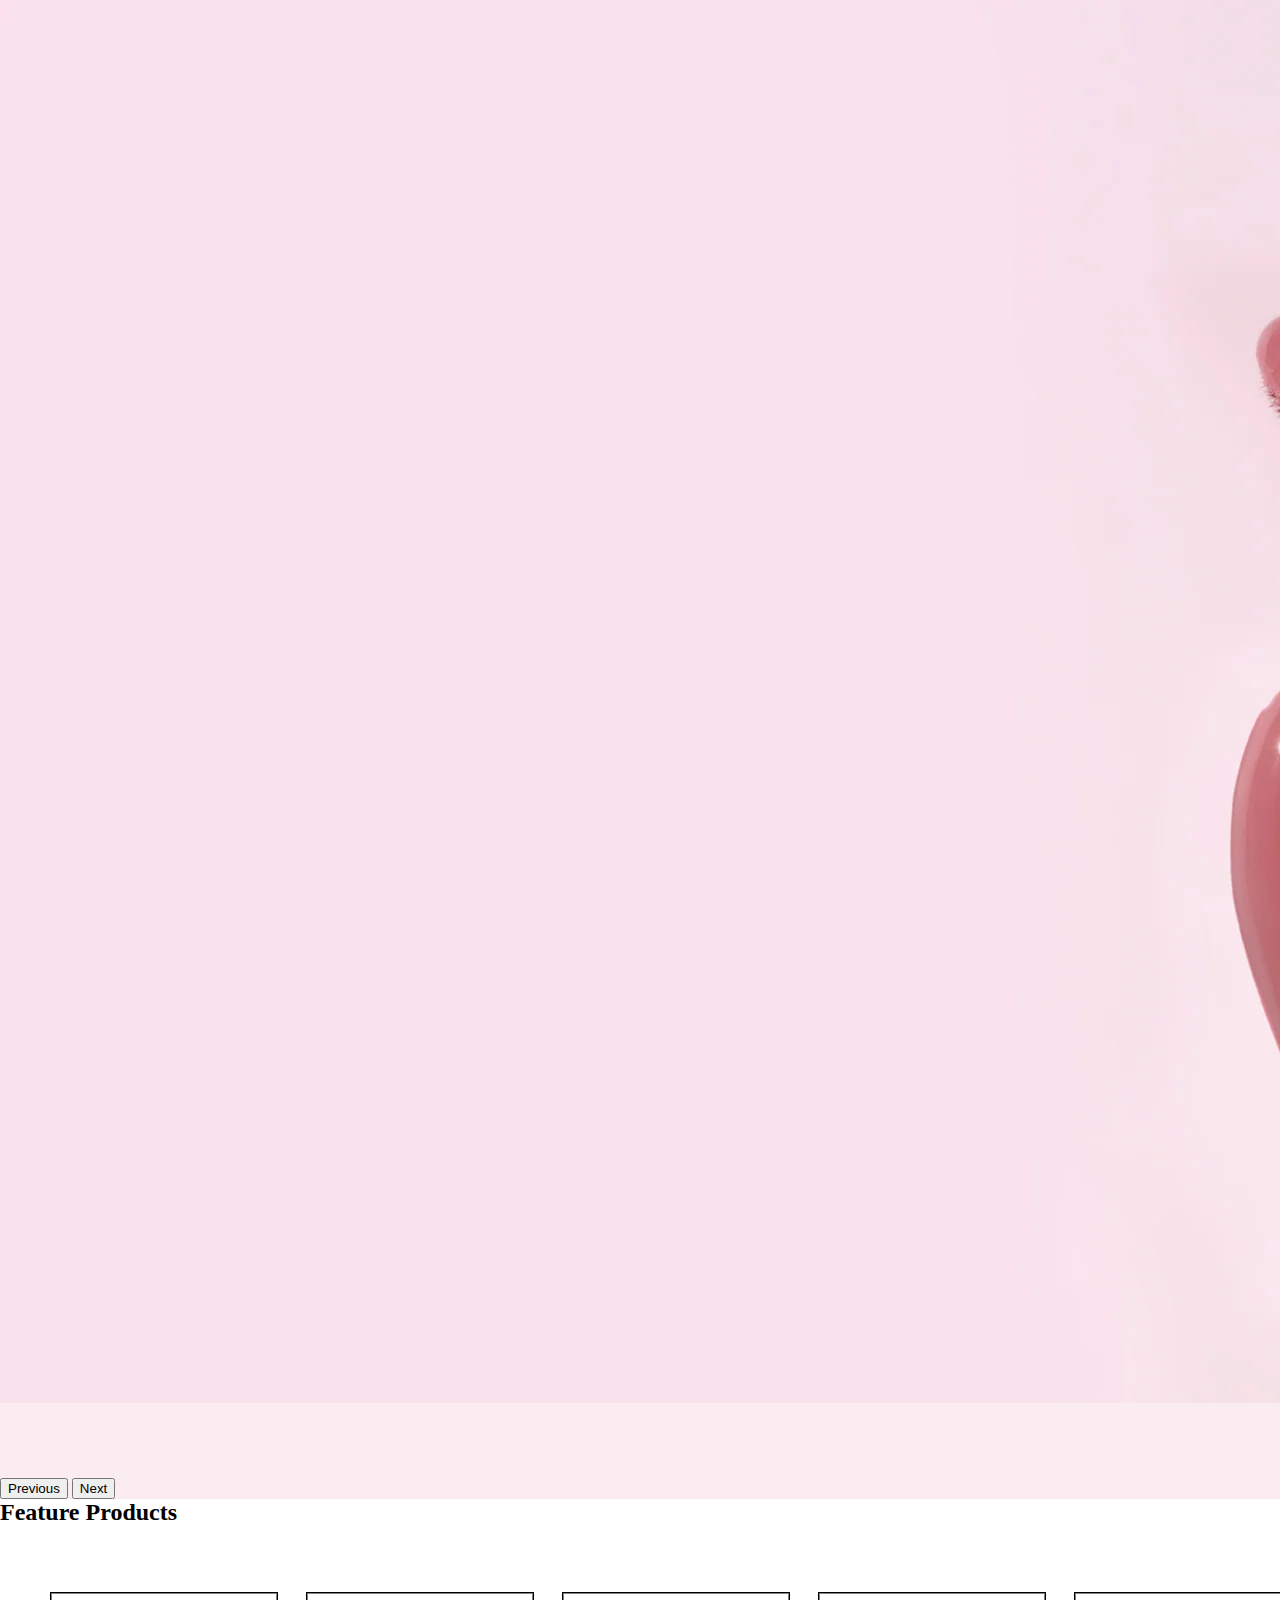
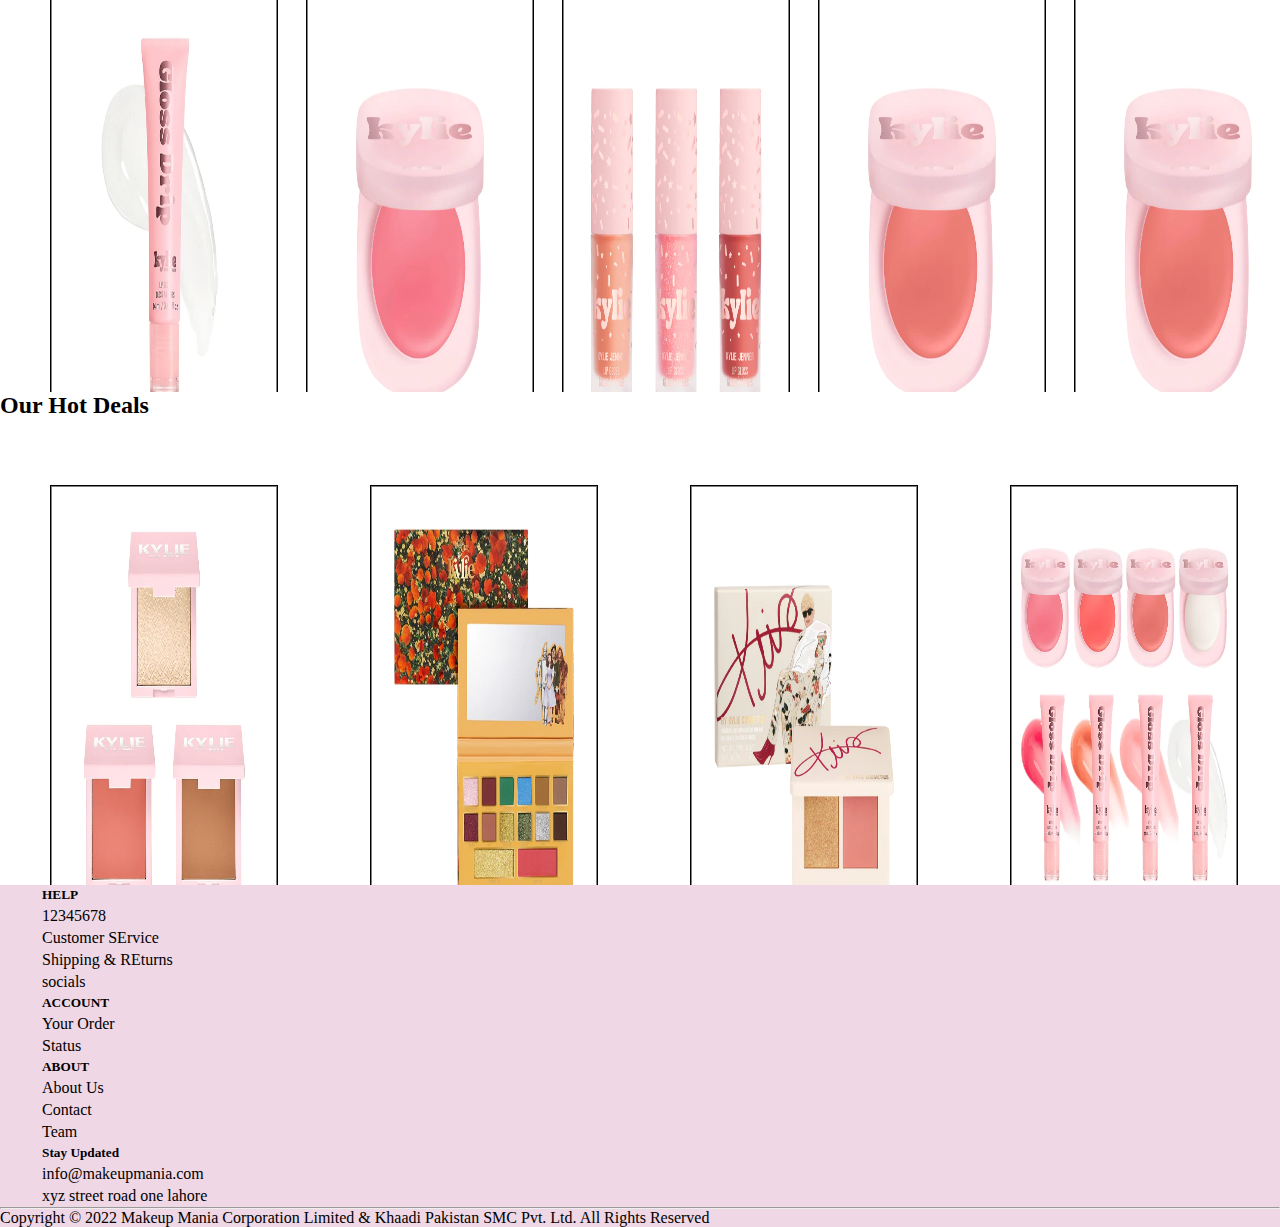
==== commit 529d7d3a: "carst" ====
--- a/index.html
+++ b/index.html
@@ -2,193 +2,170 @@
 <html lang="en">
 
 <head>
-  <meta charset="UTF-8" />
-  <meta http-equiv="X-UA-Compatible" content="IE=edge" />
-  <meta name="viewport" content="width=device-width, initial-scale=1.0" />
-  <link rel="stylesheet" href="style.css" />
-  <link href="https://cdn.jsdelivr.net/npm/bootstrap@5.0.2/dist/css/bootstrap.min.css" rel="stylesheet"
-    integrity="sha384-EVSTQN3/azprG1Anm3QDgpJLIm9Nao0Yz1ztcQTwFspd3yD65VohhpuuCOmLASjC" crossorigin="anonymous" />
-  <link rel="stylesheet" href="https://cdnjs.cloudflare.com/ajax/libs/font-awesome/4.7.0/css/font-awesome.min.css">
-  <title>MakeUpMania</title>
+    <meta charset="UTF-8" />
+    <meta http-equiv="X-UA-Compatible" content="IE=edge" />
+    <meta name="viewport" content="width=device-width, initial-scale=1.0" />
+    <link rel="stylesheet" href="style.css" />
+    <link rel="stylesheet" href="https://cdnjs.cloudflare.com/ajax/libs/font-awesome/5.15.1/css/all.min.css">
+    <link href="https://cdn.jsdelivr.net/npm/bootstrap@5.0.2/dist/css/bootstrap.min.css" rel="stylesheet"
+        integrity="sha384-EVSTQN3/azprG1Anm3QDgpJLIm9Nao0Yz1ztcQTwFspd3yD65VohhpuuCOmLASjC" crossorigin="anonymous" />
+    <link rel="stylesheet" href="https://cdnjs.cloudflare.com/ajax/libs/font-awesome/4.7.0/css/font-awesome.min.css">
+    <title>MakeUpMania</title>
 </head>
 
 <body>
-  <div id="header"></div>
-  <script src="header.js"></script>
+    <div id="header"></div>
+    <script src="header.js"></script>
 
 
-  <div class="container-fluid">
-    <!-- caroousel -->
-    <div class="row carousel">
-      <div class="col-xl-12">
-        <div id="carouselId" class="carousel slide" data-bs-ride="carousel">
-          <ol class="carousel-indicators">
-            <li data-bs-target="#carouselId" data-bs-slide-to="0" class="active" aria-current="true"
-              aria-label="First slide"></li>
-            <li data-bs-target="#carouselId" data-bs-slide-to="1" aria-label="Second slide"></li>
-            <li data-bs-target="#carouselId" data-bs-slide-to="2" aria-label="Third slide"></li>
-          </ol>
-          <div class="carousel-inner" role="listbox">
-            <div class="carousel-item active">
-              <img src="images/0329_lip_kit_desktop.1psd_copy_2880x1616_crop_center.webp" class="w-100 h-40 d-block"
-                alt="First slide" />
+    <div class="container-fluid">
+        <!-- caroousel -->
+        <div class="row carousel">
+            <div class="col-xl-12">
+                <div id="carouselId" class="carousel slide" data-bs-ride="carousel">
+                    <ol class="carousel-indicators">
+                        <li data-bs-target="#carouselId" data-bs-slide-to="0" class="active" aria-current="true"
+                            aria-label="First slide"></li>
+                        <li data-bs-target="#carouselId" data-bs-slide-to="1" aria-label="Second slide"></li>
+                        <li data-bs-target="#carouselId" data-bs-slide-to="2" aria-label="Third slide"></li>
+                    </ol>
+                    <div class="carousel-inner" role="listbox">
+                        <div class="carousel-item active">
+                            <img src="images/0329_lip_kit_desktop.1psd_copy_2880x1616_crop_center.webp"
+                                class="w-100 d-block" alt="First slide" />
+                        </div>
+                        <div class="carousel-item">
+                            <img src="images/homeSlider.webp" class="w-100 d-block" alt="Second slide" />
+                        </div>
+                        <div class="carousel-item">
+                            <img src="images/0329_lip_kit_desktop.1psd_copy_2880x1616_crop_center.webp"
+                                class="w-100 d-block" alt="Third slide" />
+                        </div>
+                    </div>
+                    <button class="carousel-control-prev" type="button" data-bs-target="#carouselId"
+                        data-bs-slide="prev">
+                        <span class="carousel-control-prev-icon" aria-hidden="true"></span>
+                        <span class="visually-hidden">Previous</span>
+                    </button>
+                    <button class="carousel-control-next" type="button" data-bs-target="#carouselId"
+                        data-bs-slide="next">
+                        <span class="carousel-control-next-icon" aria-hidden="true"></span>
+                        <span class="visually-hidden">Next</span>
+                    </button>
+                </div>
             </div>
-            <div class="carousel-item">
-              <img src="images/homeSlider.webp" class="w-100 h-40 d-block" alt="Second slide" />
-            </div>
-            <div class="carousel-item">
-              <img src="images/0329_lip_kit_desktop.1psd_copy_2880x1616_crop_center.webp" class="w-100 h-40 d-block"
-                alt="Third slide" />
-            </div>
-          </div>
-          <button class="carousel-control-prev" type="button" data-bs-target="#carouselId" data-bs-slide="prev">
-            <span class="carousel-control-prev-icon" aria-hidden="true"></span>
-            <span class="visually-hidden">Previous</span>
-          </button>
-          <button class="carousel-control-next" type="button" data-bs-target="#carouselId" data-bs-slide="next">
-            <span class="carousel-control-next-icon" aria-hidden="true"></span>
-            <span class="visually-hidden">Next</span>
-          </button>
-        </div>
-      </div>
-    </div>
-
-    <div class="container">
-      <!-- feature product -->
-      <div class="row">
-        <div class="col-xl-12 text-center m-4">
-          <h2>Feature Products</h2>
-        </div>
-      </div>
-
-      <div class="row mx-4">
-        <div class="col-xl-3 col-md-6 col-sm-12">
-          <div class="card card-body pro-card mt-3">
-
-            <img src="images/KJC_SUMMER_22_Gloss_Drip_Match_My_Energy_EPI_600x600.webp" alt="feature product"
-              width="100%" />
-
-            <div class="card-footer">
-              <h4 class="p-title">Lip Gloss</h4>
-              <p class="p-price">$1000</p>
-              <button class="add-to-cart">Add to cart</button>
-            </div>
-          </div>
-        </div>
-        <!-- feature product  -->
-        <div class="col-xl-3 col-md-6 col-sm-12">
-          <div class="card pro-card mt-3">
-
-            <img src="images/w7p4iu4zlouatrruy17x_600x600.webp" alt="feature product" width="100%" />
-
-            <div class="card-footer">
-              <h4 class="p-title"> tea Pink</h4>
-              <p class="p-price">$1500</p>
-              <button class="add-to-cart">Add to cart</button>
-            </div>
-          </div>
-        </div>
-        <!-- feature product  -->
-
-        <!-- <div class="col-xl-3 col-md-6 col-sm-12"> -->
-          <div class="card  mt-3">
-
-            <img src="images/prodduct-1.webp" alt="feature product" width="100%" >
-
-            <div class="card-footer">
-              <h4 class="p-title">Lip Gloss</h4>
-              <p class="p-price">$3000</p>
-              <button class="add-to-cart">Add to cart</button>
-            </div>
-          </div>
-        <!-- </div> -->
-        <!-- feature product  -->
-
-        <div class="col-xl-3 col-md-6 col-sm-12">
-          <div class="card pro-card mt-3">
-
-            <img src="images/tmsoxi0oa3bb3cksclso_600x600.webp" alt="feature product" width="100%" />
-
-            <div class="card-footer">
-              <h4 class="p-title">Blush Pink</h4>
-              <p class="p-price">$1500</p>
-              <button class="add-to-cart">Add to cart</button>
-            </div>
-          </div>
-        </div>
-      </div>
-    </div>
-
-    <div class="container">
-      <!-- deals -->
-      <div class="row">
-        <div class="col-xl-12 text-center m-4">
-          <h2>Our Hot Deals</h2>
-        </div>
-      </div>
-      <div class="row mx-4">
-        <div class="col-xl-6 col-sm-12">
-          <div class="card pro-card mt-3">
-            <div class="p-img">
-              <img src="images/KJC_Bundle_Best-SellingBBH_99e3b8d3-1e75-4560-af1a-77bf3140a4dc.webp" alt=""
-                width="100%" />
-              <h4 class="p-title">Deal one</h4>
-              <p class="p-price">Rs 3000/-</p>
-              <button class="add-to-cart">Add to cart</button>
-            </div>
-          </div>
         </div>
 
-        <div class="col-xl-6 col-sm-12">
-          <div class="card pro-card mt-3">
-            <div class="p-img">
-              <img
-                src="images/KJC_HOLIDAY_WOZ_22_Pressed_Powder_Palette_ProductandPack_bdf04aec-f278-43da-9fb0-82e5fb63bde4_600x600.webp"
-                alt="" width="100%" />
-              <h4 class="p-title">Yellow Pellate</h4>
-              <p class="p-price">Rs 2000/-</p>
-              <button class="add-to-cart">Add to cart</button>
+        <!-- carousal end -->
+
+
+        <div class="container">
+            <!-- heading feature product -->
+
+            <div class="row">
+                <div class="col-xl-12 text-center m-4">
+                    <h2>Feature Products</h2>
+                </div>
             </div>
-          </div>
-        </div>
-      </div>
-      <div class="row m-4">
-        <div class="col-xl-6 col-sm-12">
-          <div class="card pro-card mt-3">
-            <div class="p-img">
-              <img src="images/zkcil3truuzheygkktik_600x600.webp" alt="" width="100%" />
-              <h4 class="p-title">Deal 3</h4>
-              <p class="p-price">Rs 1000/-</p>
-              <button class="add-to-cart">Add to cart</button>
+
+            <!-- products listings -->
+
+            <div class="items-container ">
+                <div class="card-1 card card-body pro-card mt-2">
+                    <img class="p-img" src="images/KJC_SUMMER_22_Gloss_Drip_Match_My_Energy_EPI_600x600.webp" alt=""
+                        width="100%">
+                    <h4 class="p-title">Lip Gloss</h4>
+                    <button class="add-to-cart">Add to cart</button>
+                    <span class="p-price">$1395</span>
+                </div>
+                <div class="card-2 card card-body pro-card mt-2">
+                    <img class="p-img" src="images/w7p4iu4zlouatrruy17x_600x600.webp" alt="" width="100%">
+                    <h4 class="p-title">Blush on</h4>
+                    <button class="add-to-cart">Add to cart</button>
+                    <span class="p-price">$1175</span>
+                </div>
+                <div class="card-3 card card-body pro-card mt-2">
+                    <img class="p-img" src="images/prodduct-1.webp" alt="" width="100%">
+                    <h4 class="p-title">tea pink</h4>
+                    <button class="add-to-cart">Add to cart</button>
+                    <span class="p-price">$1150</span>
+                </div>
+                <div class="card-4 card card-body pro-card mt-2">
+                    <img class="p-img" src="images/tmsoxi0oa3bb3cksclso_600x600.webp" alt="" width="100%">
+                    <h4 class="p-title">pink blush</h4>
+                    <button class="add-to-cart">Add to cart</button>
+                    <span class="p-price">$1575</span>
+                </div>
+                <div class="card-5 card card-body pro-card mt-2">
+                    <img class="p-img" src="images/tmsoxi0oa3bb3cksclso_600x600.webp" alt="" width="100%">
+                    <h4 class="p-title">Lip Gloss</h4>
+                    <button class="add-to-cart">Add to cart</button>
+                    <span class="p-price">$1230</span>
+                </div>
             </div>
-          </div>
         </div>
 
-        <div class="col-xl-6 col-sm-12">
-          <div class="card pro-card mt-3">
-            <div class="p-img">
-              <img src="images/KJC_SUMMER_22_8_20PC_20Bundle_01-1_a6a05437-5318-4a30-ac09-ad4f4c3e8042.webp" alt=""
-                width="100%" />
-              <h4 class="p-title">Deal 4</h4>
-              <p class="p-price">Rs 5000/-</p>
-              <button class="add-to-cart">Add to cart</button>
+
+        <div class="container">
+            <!-- deals -->
+            <div class="row">
+                <div class="col-xl-12 text-center m-4">
+                    <h2>Our Hot Deals</h2>
+                </div>
             </div>
-          </div>
+
+            <!-- deals product -->
+            <div class="row mx-4">
+                <div class="items-container ">
+                    <div class="card card-body pro-card mt-2">
+                        <img class="p-img"
+                            src="images/KJC_Bundle_Best-SellingBBH_99e3b8d3-1e75-4560-af1a-77bf3140a4dc.webp" alt=""
+                            width="100%" />
+                        <h4 class="p-title">Deal 1</h4>
+                        <p class="p-price">$3000</p>
+                        <button class="add-to-cart">Add to cart</button>
+                    </div>
+
+                    <div class="card card-body pro-card mt-2">
+                        <img class="p-img"
+                            src="images/KJC_HOLIDAY_WOZ_22_Pressed_Powder_Palette_ProductandPack_bdf04aec-f278-43da-9fb0-82e5fb63bde4_600x600.webp"
+                            alt="" width="100%" />
+                        <h4 class="p-title">Deal 2</h4>
+                        <p class="p-price">$2000</p>
+                        <button class="add-to-cart">Add to cart</button>
+                    </div>
+
+                    <div class="card card-body pro-card mt-2">
+                        <img class="p-img" src="images/zkcil3truuzheygkktik_600x600.webp" alt="" width="100%" />
+                        <h4 class="p-title">Deal 3</h4>
+                        <p class="p-price">$1000</p>
+                        <button class="add-to-cart">Add to cart</button>
+                    </div>
+
+                    <div class="card card-body pro-card mt-2">
+                        <img class="p-img"
+                            src="images/KJC_SUMMER_22_8_20PC_20Bundle_01-1_a6a05437-5318-4a30-ac09-ad4f4c3e8042.webp"
+                            alt="" width="100%" />
+                        <h4 class="p-title">Deal 4</h4>
+                        <p class="p-price">$5000</p>
+                        <button class="add-to-cart">Add to cart</button>
+                    </div>
+                </div>
+            </div>
         </div>
-      </div>
-    </div>
-  </div>
 
-  <div class="container-fluid navigation-bg">
-    <div class="container">
-      <div id="footer"></div>
-    </div>
-  </div>
-  <script src="footer.js"></script>
-  <script src="cart.js"></script>
-  <script src="https://cdn.jsdelivr.net/npm/bootstrap@5.0.2/dist/js/bootstrap.bundle.min.js"
-    integrity="sha384-MrcW6ZMFYlzcLA8Nl+NtUVF0sA7MsXsP1UyJoMp4YLEuNSfAP+JcXn/tWtIaxVXM"
-    crossorigin="anonymous"></script>
+<!-- end of products -->
+
+        <div class="container-fluid navigation-bg">
+            <div class="container">
+                <div id="footer"></div>
+            </div>
+        </div>
+        <script src="footer.js"></script>
+        <script src="cart.js"></script>
+        <script src="https://cdn.jsdelivr.net/npm/bootstrap@5.0.2/dist/js/bootstrap.bundle.min.js"
+            integrity="sha384-MrcW6ZMFYlzcLA8Nl+NtUVF0sA7MsXsP1UyJoMp4YLEuNSfAP+JcXn/tWtIaxVXM"
+            crossorigin="anonymous"></script>
 </body>
 
 </html>